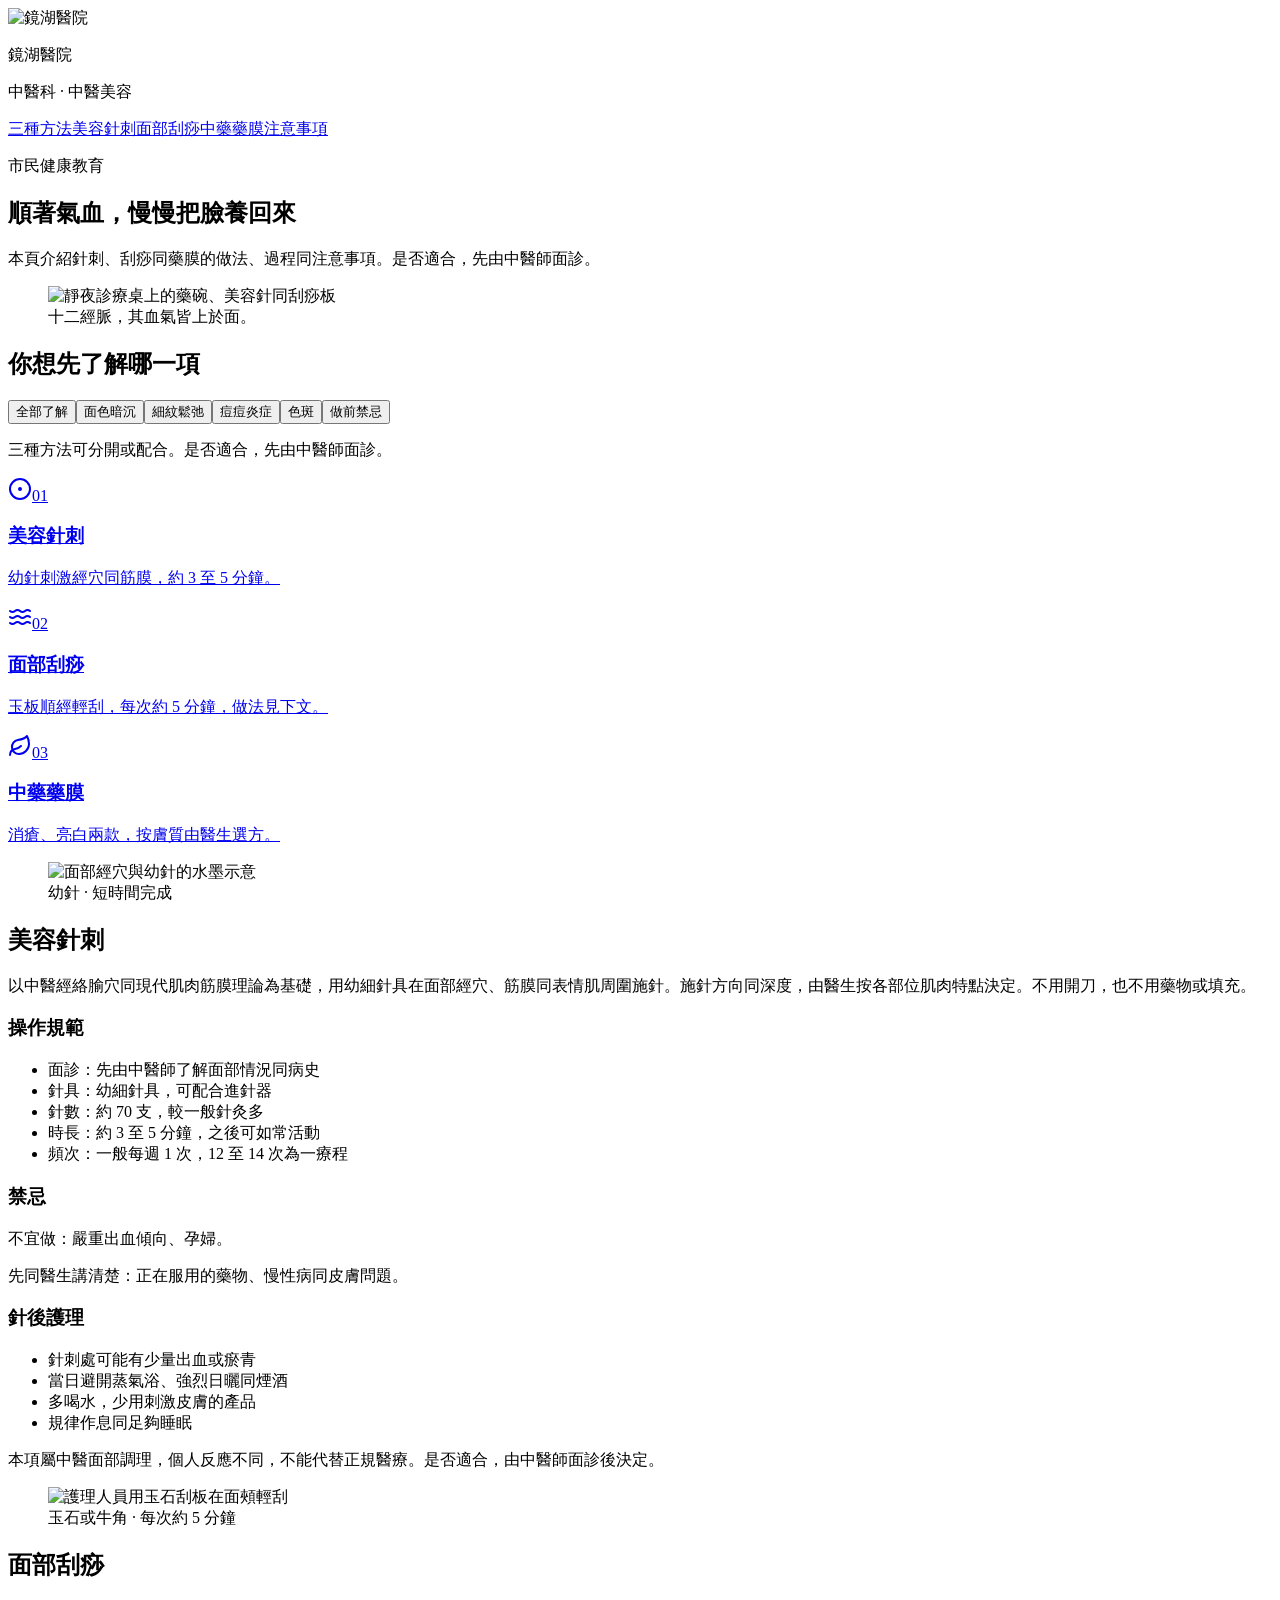
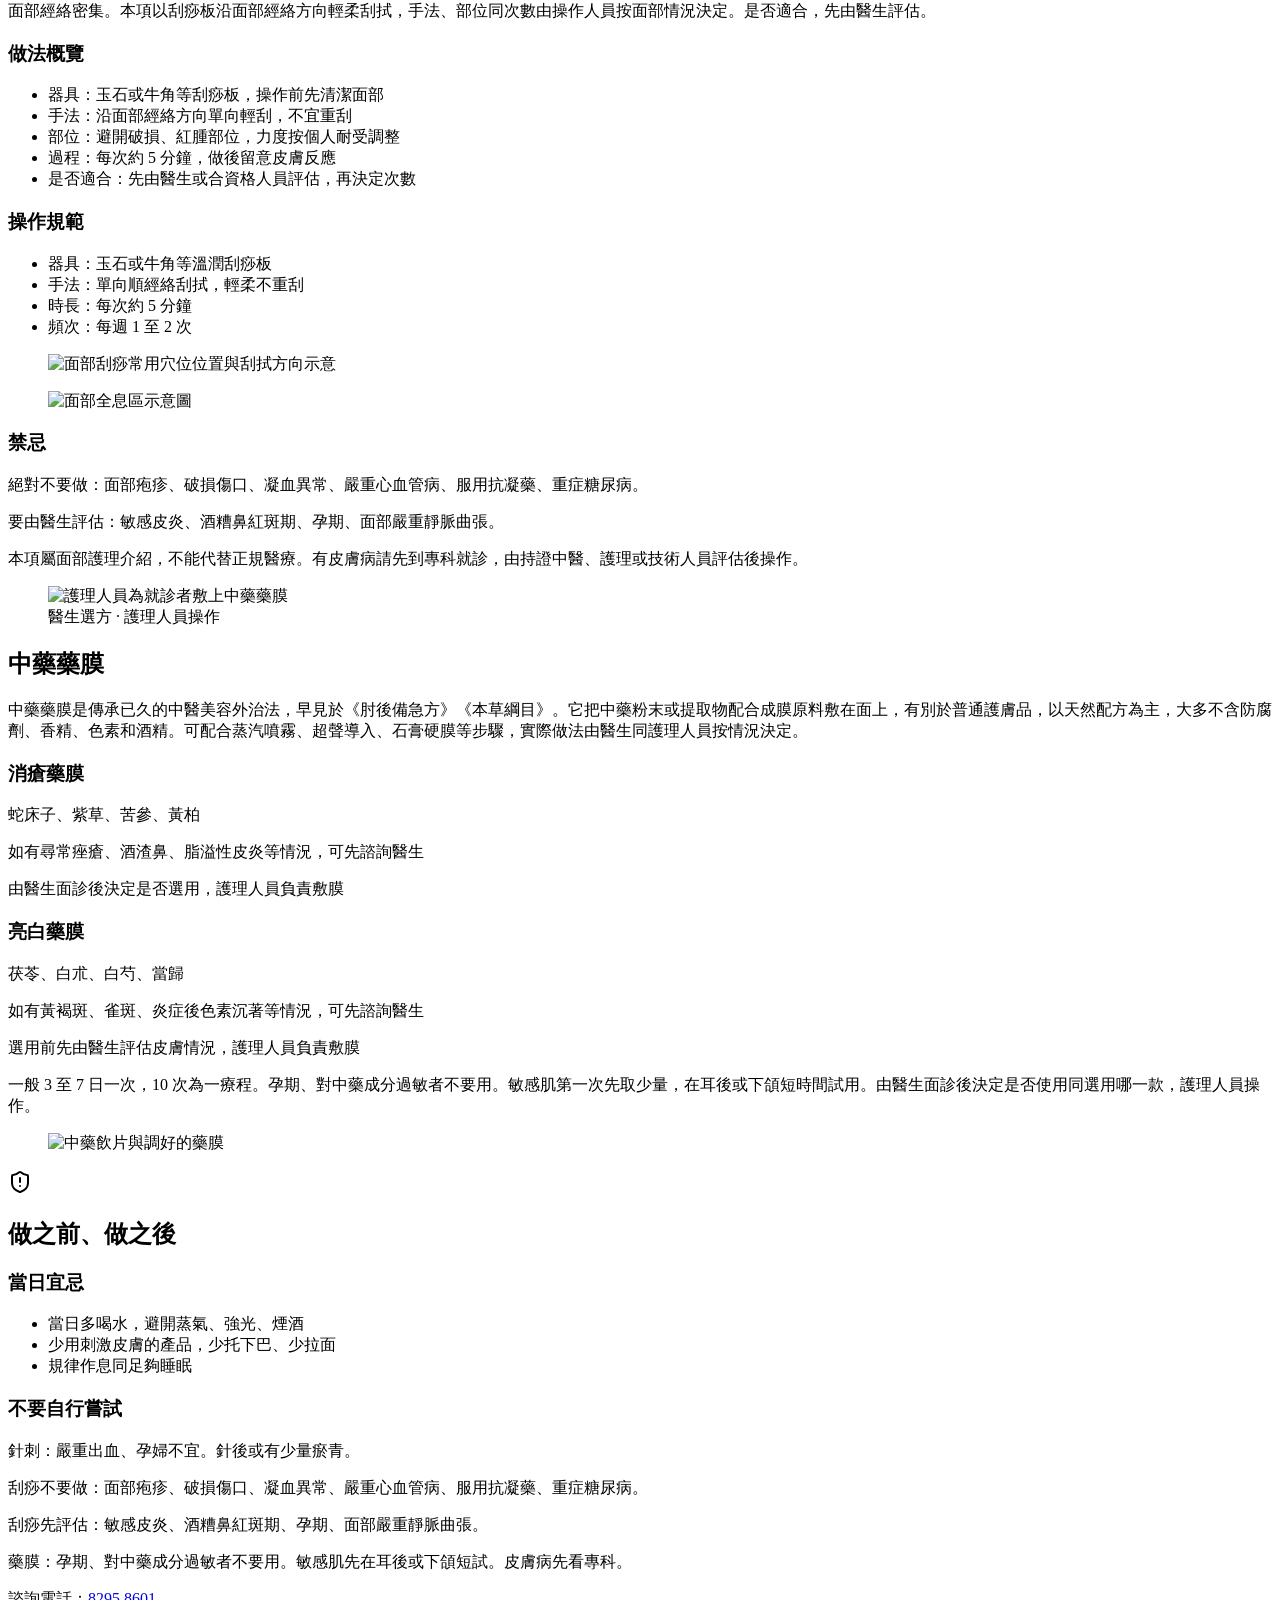
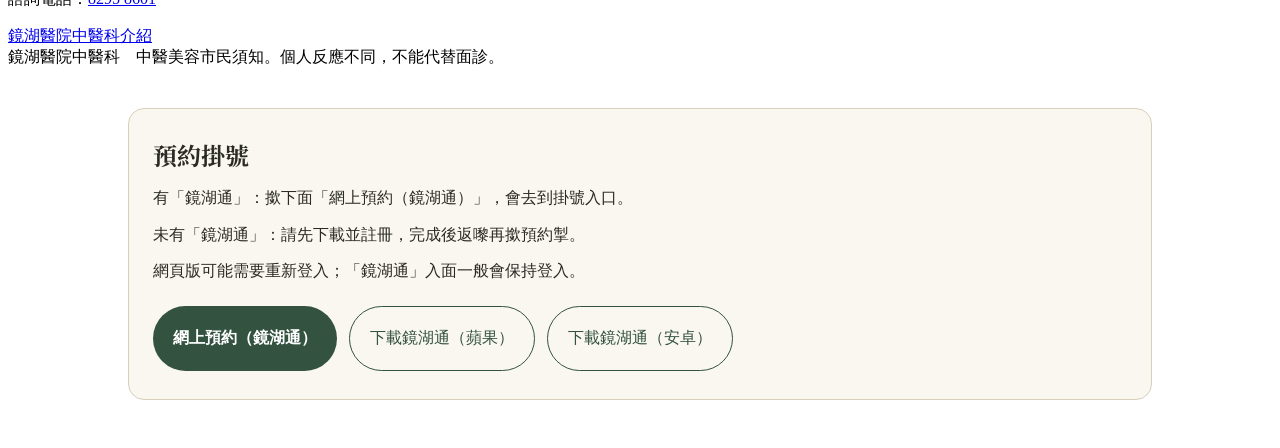
==== index.html @ 10b617e5 "美容站：正「著」字、刮痧與藥膜改中性描述" ====
<!DOCTYPE html><html lang="zh-Hant"><head><meta name="twitter:card" content="summary_large_image"><meta property="og:title" content="鏡湖中醫美容"><meta property="og:image" content="https://tcmmacau.github.io/beauty/og.jpg"><meta property="og:image:width" content="1200"><meta property="og:image:height" content="630"><meta charSet="utf-8"/><meta name="viewport" content="width=device-width, initial-scale=1"/><link rel="preload" as="image" href="/beauty/assets/kw-logo-DkwLnHbJ.png"/><link rel="preload" as="image" href="/beauty/assets/hero-DH2I0A-w.jpg"/><link rel="preload" as="image" href="/beauty/assets/needle-CSMA0wMv.jpg"/><link rel="preload" as="image" href="/beauty/assets/gua-photo-CaEXH-EU.jpg"/><link rel="preload" as="image" href="/beauty/assets/gua-points-1261ddf4.png"/><link rel="preload" as="image" href="/beauty/assets/gua-face-9376b097.png"/><link rel="preload" as="image" href="/beauty/assets/mask-photo-DO5ccgLn.jpg"/><link rel="preload" as="image" href="/beauty/assets/mask-herbs-DpN_MmUB.jpg"/><link rel="stylesheet" href="/beauty/assets/styles-ovVOGIad.css" data-precedence="default"/><link rel="stylesheet" href="https://fonts.googleapis.com/css2?family=Noto+Sans+TC:wght@400;500;700&amp;family=Noto+Serif+TC:wght@600;700&amp;display=swap" data-precedence="default"/><title>鏡湖中醫美容</title><meta name="description" content="鏡湖醫院中醫科市民須知：面部美容針刺、面部刮痧、中藥藥膜的做法、療程同注意事項。"/><meta name="theme-color" content="#1A2834"/><link rel="modulepreload" href="/beauty/assets/index-C0SkvzUB.js"/><link rel="modulepreload" href="/beauty/assets/rolldown-runtime-CbXtAM7H.js"/><link rel="modulepreload" href="/beauty/assets/routes-wlFPT6_i.js"/><link rel="icon" type="image/svg+xml" href="/beauty/favicon.svg"/><link rel="manifest" href="/beauty/__grok/manifest.webmanifest"/><link rel="apple-touch-icon" href="/beauty/__grok/icon-180.png"/><link rel="preconnect" href="https://fonts.googleapis.com"/><link rel="preconnect" href="https://fonts.gstatic.com" crossorigin="anonymous"/><meta name="apple-mobile-web-app-title" content="鏡湖中醫美容"><meta name="apple-mobile-web-app-status-bar-style" content="black"><script data-goatcounter="https://tcmmacau.goatcounter.com/count" async src="//gc.zgo.at/count.js"></script></head><body><!--$--><div class="min-h-screen"><header class="sticky top-0 z-20 border-b border-line bg-paper/95"><div class="mx-auto flex max-w-5xl items-center gap-3 px-4 py-3"><img src="/beauty/assets/kw-logo-DkwLnHbJ.png" alt="鏡湖醫院" class="h-11 w-auto"/><div><p class="font-serif text-lg tracking-widest text-indigo">鏡湖醫院</p><p class="text-xs tracking-widest text-muted">中醫科 · 中醫美容</p></div></div><nav aria-label="頁面章節" class="mx-auto flex max-w-5xl gap-2 overflow-x-auto px-4 pb-3"><a href="#methods" class="inline-flex h-11 shrink-0 items-center rounded-full border border-line bg-sheet px-4 text-sm text-ink">三種方法</a><a href="#needle" class="inline-flex h-11 shrink-0 items-center rounded-full border border-line bg-sheet px-4 text-sm text-ink">美容針刺</a><a href="#gua" class="inline-flex h-11 shrink-0 items-center rounded-full border border-line bg-sheet px-4 text-sm text-ink">面部刮痧</a><a href="#mask" class="inline-flex h-11 shrink-0 items-center rounded-full border border-line bg-sheet px-4 text-sm text-ink">中藥藥膜</a><a href="#safe" class="inline-flex h-11 shrink-0 items-center rounded-full border border-line bg-sheet px-4 text-sm text-ink">注意事項</a></nav></header><main class="mx-auto max-w-5xl px-4 pb-16"><section class="grid items-center gap-8 py-10 md:grid-cols-2"><div><p class="text-sm tracking-widest text-celadon">市民健康教育</p><h1 class="mt-2 text-4xl text-indigo md:text-5xl">順著氣血，慢慢把臉養回來</h1><p class="mt-4 text-muted">本頁介紹針刺、刮痧同藥膜的做法、過程同注意事項。是否適合，先由中醫師面診。</p></div><figure class="overflow-hidden rounded-3xl border border-line bg-sheet"><img src="/beauty/assets/hero-DH2I0A-w.jpg" alt="靜夜診療桌上的藥碗、美容針同刮痧板" class="aspect-video w-full object-cover"/><figcaption class="px-4 py-3 text-sm text-muted">十二經脈，其血氣皆上於面。</figcaption></figure></section><section id="methods" class="py-6"><h2 class="text-3xl text-indigo">你想先了解哪一項</h2><div class="mt-4 flex flex-wrap gap-2"><button type="button" class="inline-flex h-11 items-center rounded-full bg-celadon px-4 text-sm text-sheet" aria-pressed="true">全部了解</button><button type="button" class="inline-flex h-11 items-center rounded-full border border-line bg-sheet px-4 text-sm text-ink" aria-pressed="false">面色暗沉</button><button type="button" class="inline-flex h-11 items-center rounded-full border border-line bg-sheet px-4 text-sm text-ink" aria-pressed="false">細紋鬆弛</button><button type="button" class="inline-flex h-11 items-center rounded-full border border-line bg-sheet px-4 text-sm text-ink" aria-pressed="false">痘痘炎症</button><button type="button" class="inline-flex h-11 items-center rounded-full border border-line bg-sheet px-4 text-sm text-ink" aria-pressed="false">色斑</button><button type="button" class="inline-flex h-11 items-center rounded-full border border-line bg-sheet px-4 text-sm text-ink" aria-pressed="false">做前禁忌</button></div><p class="mt-4 max-w-3xl text-muted">三種方法可分開或配合。是否適合，先由中醫師面診。</p><div class="mt-6 grid gap-4 md:grid-cols-3"><a href="#needle" class="block rounded-3xl border bg-sheet p-5 border-celadon "><div class="flex items-center justify-between text-celadon"><svg xmlns="http://www.w3.org/2000/svg" width="24" height="24" viewBox="0 0 24 24" fill="none" stroke="currentColor" stroke-width="2" stroke-linecap="round" stroke-linejoin="round" class="lucide lucide-circle-dot size-5" aria-hidden="true"><circle cx="12" cy="12" r="10"></circle><circle cx="12" cy="12" r="1"></circle></svg><span class="text-xs tracking-widest text-gold">01</span></div><h3 class="mt-3 text-2xl">美容針刺</h3><p class="mt-2 text-sm text-muted">幼針刺激經穴同筋膜，約 3 至 5 分鐘。</p></a><a href="#gua" class="block rounded-3xl border bg-sheet p-5 border-celadon "><div class="flex items-center justify-between text-celadon"><svg xmlns="http://www.w3.org/2000/svg" width="24" height="24" viewBox="0 0 24 24" fill="none" stroke="currentColor" stroke-width="2" stroke-linecap="round" stroke-linejoin="round" class="lucide lucide-waves size-5" aria-hidden="true"><path d="M2 6c.6.5 1.2 1 2.5 1C7 7 7 5 9.5 5c2.6 0 2.4 2 5 2 2.5 0 2.5-2 5-2 1.3 0 1.9.5 2.5 1"></path><path d="M2 12c.6.5 1.2 1 2.5 1 2.5 0 2.5-2 5-2 2.6 0 2.4 2 5 2 2.5 0 2.5-2 5-2 1.3 0 1.9.5 2.5 1"></path><path d="M2 18c.6.5 1.2 1 2.5 1 2.5 0 2.5-2 5-2 2.6 0 2.4 2 5 2 2.5 0 2.5-2 5-2 1.3 0 1.9.5 2.5 1"></path></svg><span class="text-xs tracking-widest text-gold">02</span></div><h3 class="mt-3 text-2xl">面部刮痧</h3><p class="mt-2 text-sm text-muted">玉板順經輕刮，每次約 5 分鐘，做法見下文。</p></a><a href="#mask" class="block rounded-3xl border bg-sheet p-5 border-celadon "><div class="flex items-center justify-between text-celadon"><svg xmlns="http://www.w3.org/2000/svg" width="24" height="24" viewBox="0 0 24 24" fill="none" stroke="currentColor" stroke-width="2" stroke-linecap="round" stroke-linejoin="round" class="lucide lucide-leaf size-5" aria-hidden="true"><path d="M11 20A7 7 0 0 1 9.8 6.1C15.5 5 17 4.48 19 2c1 2 2 4.18 2 8 0 5.5-4.78 10-10 10Z"></path><path d="M2 21c0-3 1.85-5.36 5.08-6C9.5 14.52 12 13 13 12"></path></svg><span class="text-xs tracking-widest text-gold">03</span></div><h3 class="mt-3 text-2xl">中藥藥膜</h3><p class="mt-2 text-sm text-muted">消瘡、亮白兩款，按膚質由醫生選方。</p></a></div></section><section id="needle" class="grid gap-6 border-t border-line py-10 md:grid-cols-3"><figure class="overflow-hidden rounded-3xl border border-line bg-sheet md:col-span-1"><img src="/beauty/assets/needle-CSMA0wMv.jpg" alt="面部經穴與幼針的水墨示意" class="aspect-plate w-full object-cover"/><figcaption class="px-4 py-3 text-sm text-muted">幼針 · 短時間完成</figcaption></figure><div class="md:col-span-2"><div class="flex flex-wrap items-center gap-3"><h2 class="text-3xl text-indigo">美容針刺</h2></div><p class="mt-2 text-muted">以中醫經絡腧穴同現代肌肉筋膜理論為基礎，用幼細針具在面部經穴、筋膜同表情肌周圍施針。施針方向同深度，由醫生按各部位肌肉特點決定。不用開刀，也不用藥物或填充。</p><div class="mt-4"><h3 class="mt-6 text-xl">操作規範</h3><ul class="mt-2 list-disc space-y-1 pl-5"><li>面診：先由中醫師了解面部情況同病史</li><li>針具：幼細針具，可配合進針器</li><li>針數：約 70 支，較一般針灸多</li><li>時長：約 3 至 5 分鐘，之後可如常活動</li><li>頻次：一般每週 1 次，12 至 14 次為一療程</li></ul><h3 class="mt-6 text-xl">禁忌</h3><div class="mt-2 rounded-2xl bg-indigo px-4 py-3 text-sm text-paper"><p class="mt-2 first:mt-0">不宜做：嚴重出血傾向、孕婦。</p><p class="mt-2 first:mt-0">先同醫生講清楚：正在服用的藥物、慢性病同皮膚問題。</p></div><h3 class="mt-6 text-xl">針後護理</h3><ul class="mt-2 list-disc space-y-1 pl-5"><li>針刺處可能有少量出血或瘀青</li><li>當日避開蒸氣浴、強烈日曬同煙酒</li><li>多喝水，少用刺激皮膚的產品</li><li>規律作息同足夠睡眠</li></ul><p class="mt-4">本項屬中醫面部調理，個人反應不同，不能代替正規醫療。是否適合，由中醫師面診後決定。</p></div></div></section><section id="gua" class="grid gap-6 border-t border-line py-10 md:grid-cols-3"><figure class="overflow-hidden rounded-3xl border border-line bg-sheet md:col-span-1"><img src="/beauty/assets/gua-photo-CaEXH-EU.jpg" alt="護理人員用玉石刮板在面頰輕刮" class="aspect-plate w-full object-cover"/><figcaption class="px-4 py-3 text-sm text-muted">玉石或牛角 · 每次約 5 分鐘</figcaption></figure><div class="md:col-span-2"><div class="flex flex-wrap items-center gap-3"><h2 class="text-3xl text-indigo">面部刮痧</h2></div><p class="mt-2 text-muted">面部經絡密集。本項以刮痧板沿面部經絡方向輕柔刮拭，手法、部位同次數由操作人員按面部情況決定。是否適合，先由醫生評估。</p><div class="mt-4"><h3 class="mt-6 text-xl">做法概覽</h3><ul class="mt-2 list-disc space-y-1 pl-5"><li>器具：玉石或牛角等刮痧板，操作前先清潔面部</li><li>手法：沿面部經絡方向單向輕刮，不宜重刮</li><li>部位：避開破損、紅腫部位，力度按個人耐受調整</li><li>過程：每次約 5 分鐘，做後留意皮膚反應</li><li>是否適合：先由醫生或合資格人員評估，再決定次數</li></ul><h3 class="mt-6 text-xl">操作規範</h3><ul class="mt-2 list-disc space-y-1 pl-5"><li>器具：玉石或牛角等溫潤刮痧板</li><li>手法：單向順經絡刮拭，輕柔不重刮</li><li>時長：每次約 5 分鐘</li><li>頻次：每週 1 至 2 次</li></ul><div class="mt-6 grid gap-4 md:grid-cols-2"><figure class="overflow-hidden rounded-3xl border border-line bg-sheet"><img src="/beauty/assets/gua-points-1261ddf4.png" alt="面部刮痧常用穴位位置與刮拭方向示意" class="aspect-plate w-full object-contain"/></figure><figure class="overflow-hidden rounded-3xl border border-line bg-sheet"><img src="/beauty/assets/gua-face-9376b097.png" alt="面部全息區示意圖" class="aspect-plate w-full object-contain"/></figure></div><h3 class="mt-6 text-xl">禁忌</h3><div class="mt-2 rounded-2xl bg-indigo px-4 py-3 text-sm text-paper"><p class="mt-2 first:mt-0">絕對不要做：面部疱疹、破損傷口、凝血異常、嚴重心血管病、服用抗凝藥、重症糖尿病。</p><p class="mt-2 first:mt-0">要由醫生評估：敏感皮炎、酒糟鼻紅斑期、孕期、面部嚴重靜脈曲張。</p></div><p class="mt-4">本項屬面部護理介紹，不能代替正規醫療。有皮膚病請先到專科就診，由持證中醫、護理或技術人員評估後操作。</p></div></div></section><section id="mask" class="grid gap-6 border-t border-line py-10 md:grid-cols-3"><figure class="overflow-hidden rounded-3xl border border-line bg-sheet md:col-span-1"><img src="/beauty/assets/mask-photo-DO5ccgLn.jpg" alt="護理人員為就診者敷上中藥藥膜" class="aspect-plate w-full object-cover"/><figcaption class="px-4 py-3 text-sm text-muted">醫生選方 · 護理人員操作</figcaption></figure><div class="md:col-span-2"><div class="flex flex-wrap items-center gap-3"><h2 class="text-3xl text-indigo">中藥藥膜</h2></div><p class="mt-2 text-muted">中藥藥膜是傳承已久的中醫美容外治法，早見於《肘後備急方》《本草綱目》。它把中藥粉末或提取物配合成膜原料敷在面上，有別於普通護膚品，以天然配方為主，大多不含防腐劑、香精、色素和酒精。可配合蒸汽噴霧、超聲導入、石膏硬膜等步驟，實際做法由醫生同護理人員按情況決定。</p><div class="mt-4"><div class="mt-4 grid gap-3 md:grid-cols-2"><article class="rounded-2xl border border-line bg-paper p-4"><h3 class="text-xl">消瘡藥膜</h3><p class="mt-2 text-sm text-celadon">蛇床子、紫草、苦參、黃柏</p><p class="mt-2">如有尋常痤瘡、酒渣鼻、脂溢性皮炎等情況，可先諮詢醫生</p><p class="mt-1 text-sm text-muted">由醫生面診後決定是否選用，護理人員負責敷膜</p></article><article class="rounded-2xl border border-line bg-paper p-4"><h3 class="text-xl">亮白藥膜</h3><p class="mt-2 text-sm text-celadon">茯苓、白朮、白芍、當歸</p><p class="mt-2">如有黃褐斑、雀斑、炎症後色素沉著等情況，可先諮詢醫生</p><p class="mt-1 text-sm text-muted">選用前先由醫生評估皮膚情況，護理人員負責敷膜</p></article></div><p class="mt-4">一般 3 至 7 日一次，10 次為一療程。孕期、對中藥成分過敏者不要用。敏感肌第一次先取少量，在耳後或下頜短時間試用。由醫生面診後決定是否使用同選用哪一款，護理人員操作。</p><figure class="mt-4 overflow-hidden rounded-3xl border border-line bg-sheet"><img src="/beauty/assets/mask-herbs-DpN_MmUB.jpg" alt="中藥飲片與調好的藥膜" class="aspect-video w-full object-cover"/></figure></div></div></section><section id="safe" class="py-8"><div class="flex items-center gap-2 text-celadon"><svg xmlns="http://www.w3.org/2000/svg" width="24" height="24" viewBox="0 0 24 24" fill="none" stroke="currentColor" stroke-width="2" stroke-linecap="round" stroke-linejoin="round" class="lucide lucide-shield-alert size-5" aria-hidden="true"><path d="M20 13c0 5-3.5 7.5-7.66 8.95a1 1 0 0 1-.67-.01C7.5 20.5 4 18 4 13V6a1 1 0 0 1 1-1c2 0 4.5-1.2 6.24-2.72a1.17 1.17 0 0 1 1.52 0C14.51 3.81 17 5 19 5a1 1 0 0 1 1 1z"></path><path d="M12 8v4"></path><path d="M12 16h.01"></path></svg><h2 class="text-3xl text-indigo">做之前、做之後</h2></div><div class="mt-4 grid gap-4 md:grid-cols-2"><article class="rounded-3xl border border-line bg-sheet p-5"><h3 class="text-xl">當日宜忌</h3><ul class="mt-2 list-disc space-y-1 pl-5"><li>當日多喝水，避開蒸氣、強光、煙酒</li><li>少用刺激皮膚的產品，少托下巴、少拉面</li><li>規律作息同足夠睡眠</li></ul></article><article class="rounded-3xl border border-line bg-indigo p-5 text-paper"><h3 class="text-xl text-sheet">不要自行嘗試</h3><p class="mt-3">針刺：嚴重出血、孕婦不宜。針後或有少量瘀青。</p><p class="mt-3">刮痧不要做：面部疱疹、破損傷口、凝血異常、嚴重心血管病、服用抗凝藥、重症糖尿病。</p><p class="mt-3">刮痧先評估：敏感皮炎、酒糟鼻紅斑期、孕期、面部嚴重靜脈曲張。</p><p class="mt-3 text-gold">藥膜：孕期、對中藥成分過敏者不要用。敏感肌先在耳後或下頜短試。皮膚病先看專科。</p></article></div></section><section class="flex flex-col items-center gap-6 border-t border-line py-10"><p class="text-sm text-muted">諮詢電話：<a href="tel:+85382958601" class="font-medium text-celadon">8295 8601</a></p><a class="inline-flex h-11 items-center rounded-full bg-celadon px-5 text-sm text-sheet" href="https://www.kwh.org.mo/kwh/article/1713" target="_blank" rel="noreferrer">鏡湖醫院中醫科介紹</a></section><footer class="mt-8 text-sm text-muted">鏡湖醫院中醫科　中醫美容市民須知。個人反應不同，不能代替面診。</footer></main></div><!--/$--><!-- 預約掛號：連結設定見 booking-config.js，待醫院資訊科提供鏡湖通深連結後只改嗰一處 -->
<section id="booking" aria-label="預約掛號" style="max-width:64rem;margin:0 auto;padding:2.5rem 1rem;">
<div style="border:1px solid #d8cfbc;border-radius:16px;background:#faf7f0;padding:1.75rem 1.5rem;color:#2b2b26;">
<h2 style="font-family:'Noto Serif TC',serif;font-size:1.5rem;margin:0 0 .75rem;">預約掛號</h2>
<p style="line-height:1.8;margin:.5rem 0;">有「鏡湖通」：撳下面「網上預約（鏡湖通）」，會去到掛號入口。</p>
<p style="line-height:1.8;margin:.5rem 0;">未有「鏡湖通」：請先下載並註冊，完成後返嚟再撳預約掣。</p>
<p style="line-height:1.8;margin:.5rem 0;">網頁版可能需要重新登入；「鏡湖通」入面一般會保持登入。</p>
<div style="display:flex;flex-wrap:wrap;gap:.75rem;margin-top:1.25rem;">
<a data-booking-link href="https://app.kwh.org.mo/" target="_blank" rel="noreferrer" style="display:inline-flex;min-height:44px;align-items:center;border-radius:999px;background:#33523f;color:#fff;padding:.6rem 1.25rem;text-decoration:none;font-weight:600;">網上預約（鏡湖通）</a>
<a href="https://apps.apple.com/mo/app/id1469651893" target="_blank" rel="noreferrer" style="display:inline-flex;min-height:44px;align-items:center;border-radius:999px;border:1px solid #33523f;color:#33523f;padding:.6rem 1.25rem;text-decoration:none;">下載鏡湖通（蘋果）</a>
<a href="https://play.google.com/store/apps/details?id=mo.org.kwh.kwapp" target="_blank" rel="noreferrer" style="display:inline-flex;min-height:44px;align-items:center;border-radius:999px;border:1px solid #33523f;color:#33523f;padding:.6rem 1.25rem;text-decoration:none;">下載鏡湖通（安卓）</a>
</div>
</div>
</section>
<script data-tsr-stream-part="">(self.$R=self.$R||{})["tsr"]=[];self.$_TSR={h(){this.hydrated=!0,this.c()},e(){this.streamEnded=!0,this.c()},c(){this.hydrated&&this.streamEnded&&(delete self.$_TSR,delete self.$R.tsr)},p(e){this.initialized?e():this.buffer.push(e)},buffer:[]};$_TSR.router=($R=>$R[0]={manifest:$R[1]={routes:$R[2]={__root__:$R[3]={preloads:$R[4]=["/beauty/assets/index-C0SkvzUB.js","/beauty/assets/rolldown-runtime-CbXtAM7H.js"],scripts:$R[5]=[$R[6]={attrs:$R[7]={type:"module",async:!0,src:"/beauty/assets/index-C0SkvzUB.js"}}]},"/":$R[8]={preloads:$R[9]=["/beauty/assets/routes-wlFPT6_i.js"]}}},matches:$R[10]=[$R[11]={i:"__root__ ",u:1792129068060,s:"success",ssr:!0},$R[12]={i:"  ",u:1792129068060,s:"success",ssr:!0}]})($R["tsr"]);$_TSR.e();{let s=document.currentScript,p;while((p=s.previousElementSibling)&&p.hasAttribute('data-tsr-stream-part'))p.remove();s.remove()}</script><script type="module" async="" src="/beauty/assets/index-C0SkvzUB.js"></script><script>document.currentScript.remove();/*$tsr-stream-boundary*/</script><script src="/beauty/booking-config.js"></script></body></html>
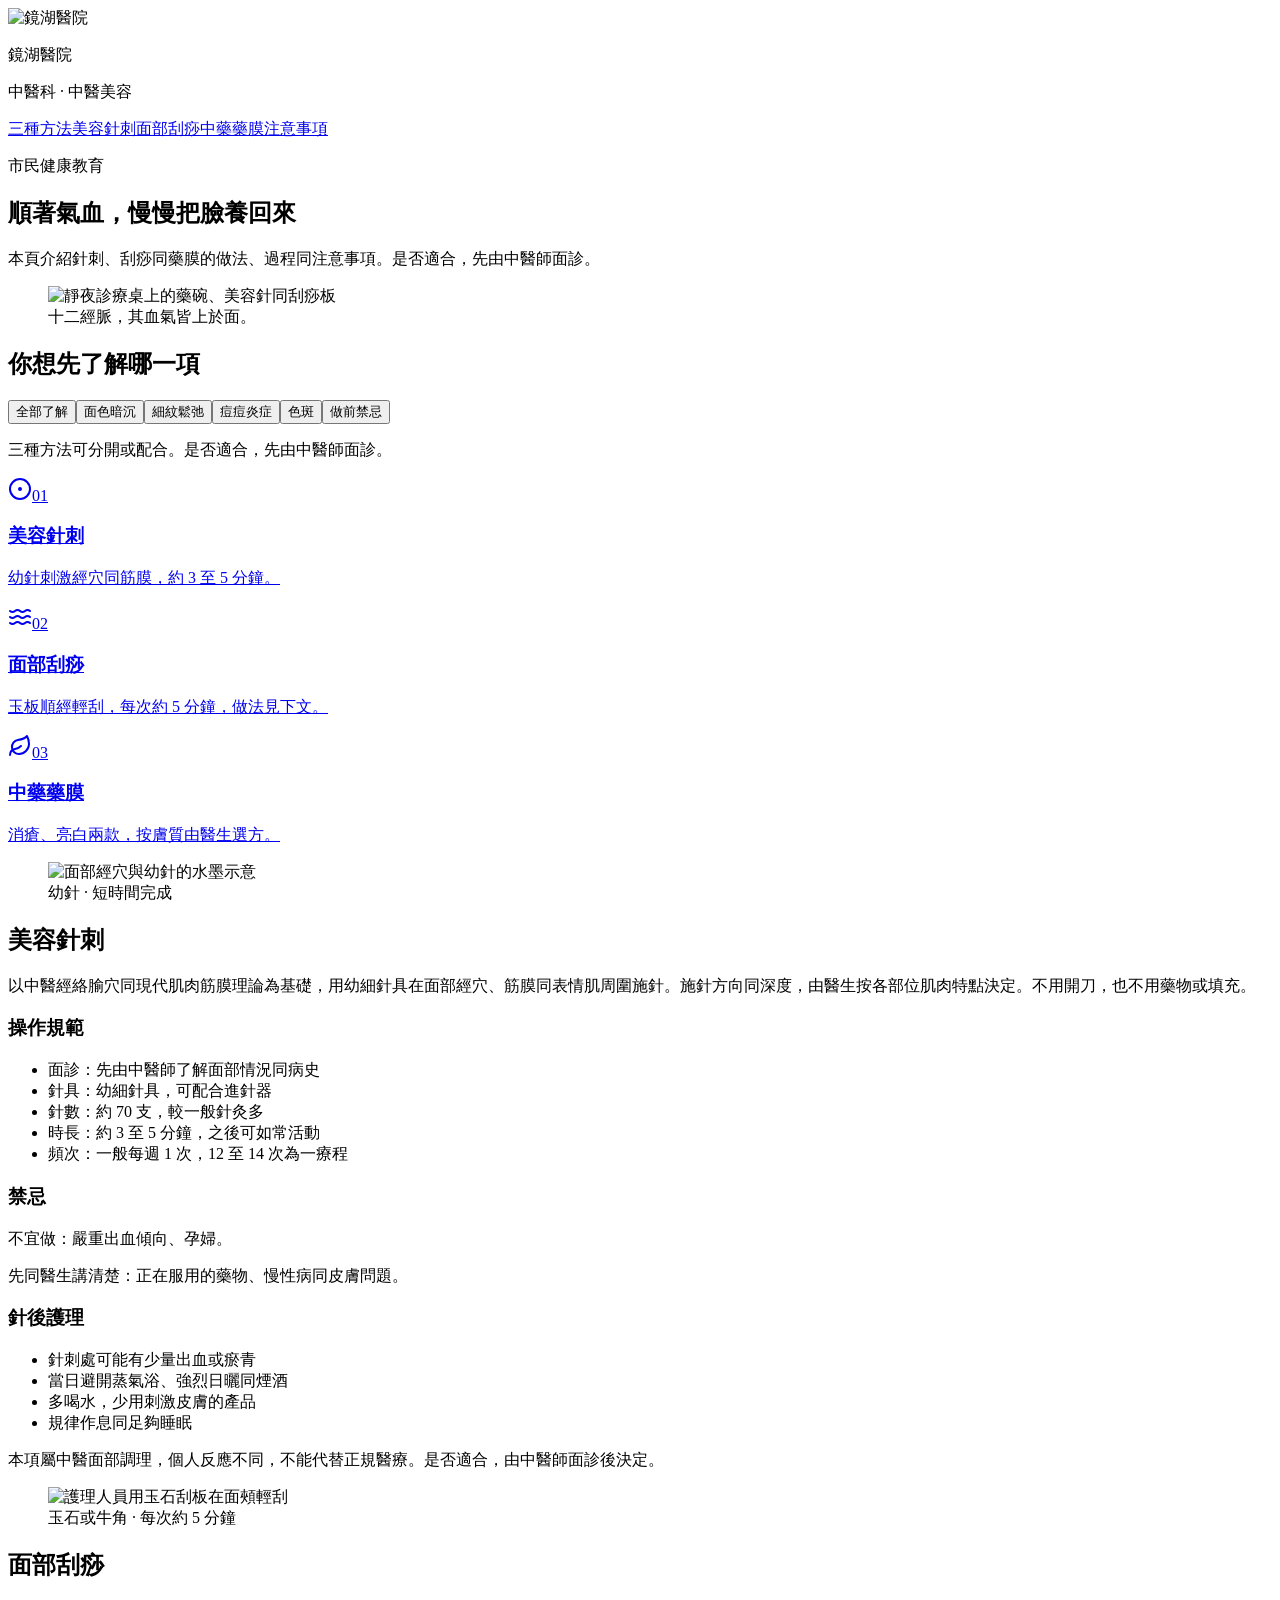
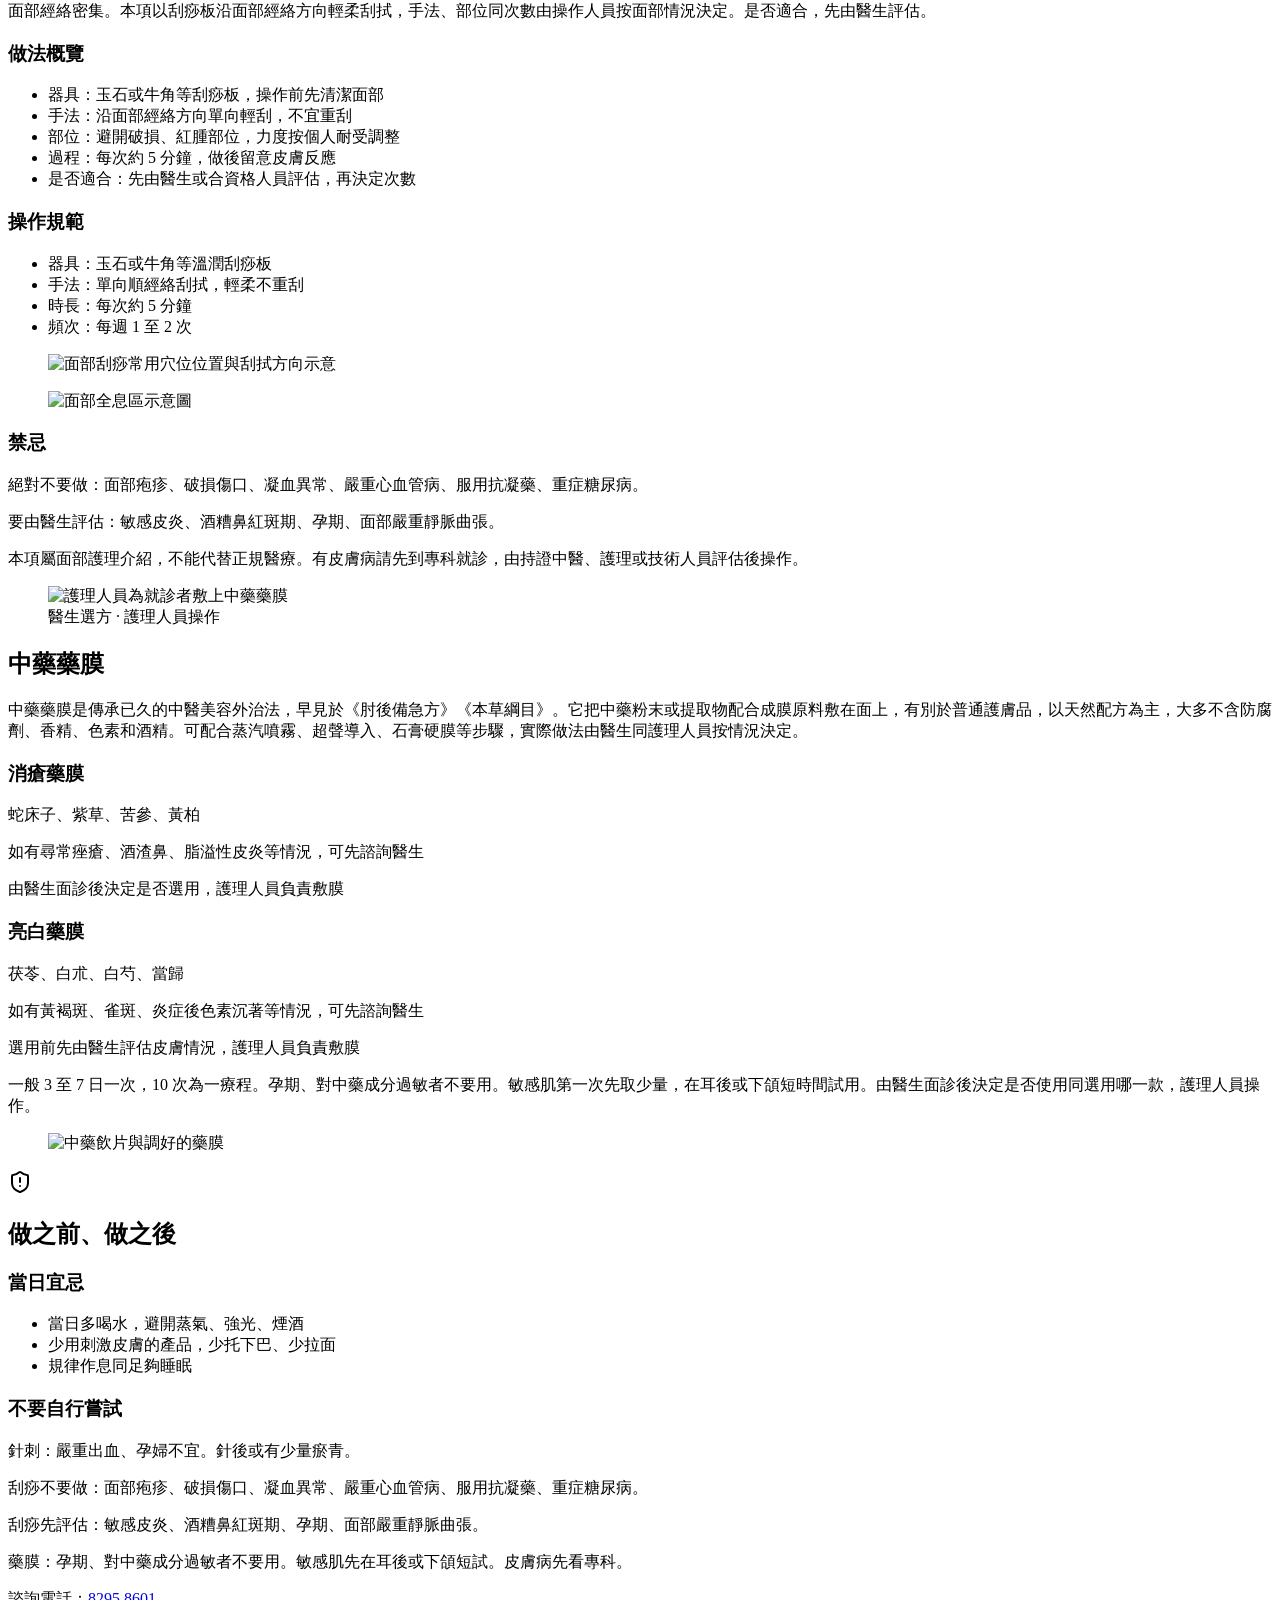
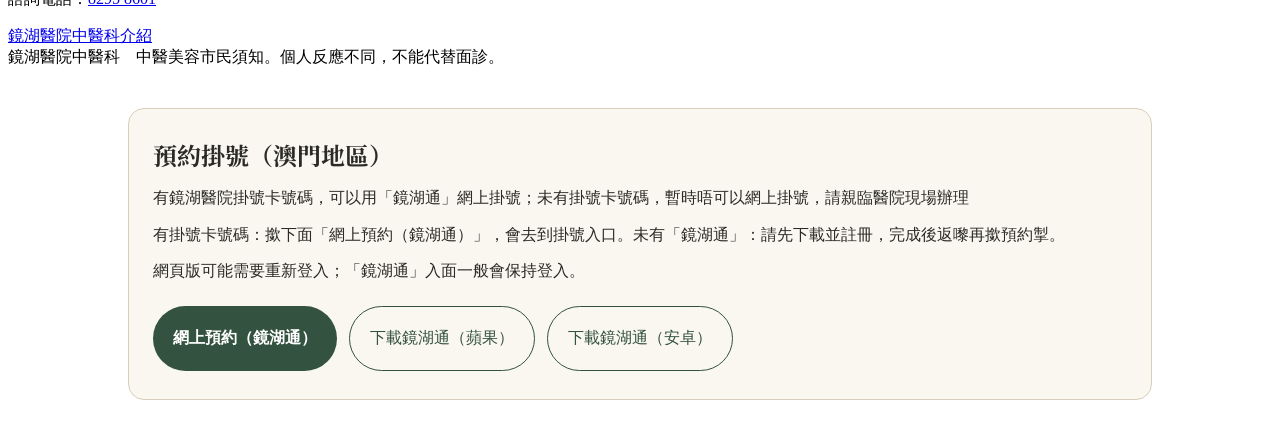
==== commit 3ae7f15c: "預約掛號（澳門地區）：說明掛號卡號碼與親臨辦理" ====
--- a/index.html
+++ b/index.html
@@ -1,9 +1,9 @@
 <!DOCTYPE html><html lang="zh-Hant"><head><meta name="twitter:card" content="summary_large_image"><meta property="og:title" content="鏡湖中醫美容"><meta property="og:image" content="https://tcmmacau.github.io/beauty/og.jpg"><meta property="og:image:width" content="1200"><meta property="og:image:height" content="630"><meta charSet="utf-8"/><meta name="viewport" content="width=device-width, initial-scale=1"/><link rel="preload" as="image" href="/beauty/assets/kw-logo-DkwLnHbJ.png"/><link rel="preload" as="image" href="/beauty/assets/hero-DH2I0A-w.jpg"/><link rel="preload" as="image" href="/beauty/assets/needle-CSMA0wMv.jpg"/><link rel="preload" as="image" href="/beauty/assets/gua-photo-CaEXH-EU.jpg"/><link rel="preload" as="image" href="/beauty/assets/gua-points-1261ddf4.png"/><link rel="preload" as="image" href="/beauty/assets/gua-face-9376b097.png"/><link rel="preload" as="image" href="/beauty/assets/mask-photo-DO5ccgLn.jpg"/><link rel="preload" as="image" href="/beauty/assets/mask-herbs-DpN_MmUB.jpg"/><link rel="stylesheet" href="/beauty/assets/styles-ovVOGIad.css" data-precedence="default"/><link rel="stylesheet" href="https://fonts.googleapis.com/css2?family=Noto+Sans+TC:wght@400;500;700&amp;family=Noto+Serif+TC:wght@600;700&amp;display=swap" data-precedence="default"/><title>鏡湖中醫美容</title><meta name="description" content="鏡湖醫院中醫科市民須知：面部美容針刺、面部刮痧、中藥藥膜的做法、療程同注意事項。"/><meta name="theme-color" content="#1A2834"/><link rel="modulepreload" href="/beauty/assets/index-C0SkvzUB.js"/><link rel="modulepreload" href="/beauty/assets/rolldown-runtime-CbXtAM7H.js"/><link rel="modulepreload" href="/beauty/assets/routes-wlFPT6_i.js"/><link rel="icon" type="image/svg+xml" href="/beauty/favicon.svg"/><link rel="manifest" href="/beauty/__grok/manifest.webmanifest"/><link rel="apple-touch-icon" href="/beauty/__grok/icon-180.png"/><link rel="preconnect" href="https://fonts.googleapis.com"/><link rel="preconnect" href="https://fonts.gstatic.com" crossorigin="anonymous"/><meta name="apple-mobile-web-app-title" content="鏡湖中醫美容"><meta name="apple-mobile-web-app-status-bar-style" content="black"><script data-goatcounter="https://tcmmacau.goatcounter.com/count" async src="//gc.zgo.at/count.js"></script></head><body><!--$--><div class="min-h-screen"><header class="sticky top-0 z-20 border-b border-line bg-paper/95"><div class="mx-auto flex max-w-5xl items-center gap-3 px-4 py-3"><img src="/beauty/assets/kw-logo-DkwLnHbJ.png" alt="鏡湖醫院" class="h-11 w-auto"/><div><p class="font-serif text-lg tracking-widest text-indigo">鏡湖醫院</p><p class="text-xs tracking-widest text-muted">中醫科 · 中醫美容</p></div></div><nav aria-label="頁面章節" class="mx-auto flex max-w-5xl gap-2 overflow-x-auto px-4 pb-3"><a href="#methods" class="inline-flex h-11 shrink-0 items-center rounded-full border border-line bg-sheet px-4 text-sm text-ink">三種方法</a><a href="#needle" class="inline-flex h-11 shrink-0 items-center rounded-full border border-line bg-sheet px-4 text-sm text-ink">美容針刺</a><a href="#gua" class="inline-flex h-11 shrink-0 items-center rounded-full border border-line bg-sheet px-4 text-sm text-ink">面部刮痧</a><a href="#mask" class="inline-flex h-11 shrink-0 items-center rounded-full border border-line bg-sheet px-4 text-sm text-ink">中藥藥膜</a><a href="#safe" class="inline-flex h-11 shrink-0 items-center rounded-full border border-line bg-sheet px-4 text-sm text-ink">注意事項</a></nav></header><main class="mx-auto max-w-5xl px-4 pb-16"><section class="grid items-center gap-8 py-10 md:grid-cols-2"><div><p class="text-sm tracking-widest text-celadon">市民健康教育</p><h1 class="mt-2 text-4xl text-indigo md:text-5xl">順著氣血，慢慢把臉養回來</h1><p class="mt-4 text-muted">本頁介紹針刺、刮痧同藥膜的做法、過程同注意事項。是否適合，先由中醫師面診。</p></div><figure class="overflow-hidden rounded-3xl border border-line bg-sheet"><img src="/beauty/assets/hero-DH2I0A-w.jpg" alt="靜夜診療桌上的藥碗、美容針同刮痧板" class="aspect-video w-full object-cover"/><figcaption class="px-4 py-3 text-sm text-muted">十二經脈，其血氣皆上於面。</figcaption></figure></section><section id="methods" class="py-6"><h2 class="text-3xl text-indigo">你想先了解哪一項</h2><div class="mt-4 flex flex-wrap gap-2"><button type="button" class="inline-flex h-11 items-center rounded-full bg-celadon px-4 text-sm text-sheet" aria-pressed="true">全部了解</button><button type="button" class="inline-flex h-11 items-center rounded-full border border-line bg-sheet px-4 text-sm text-ink" aria-pressed="false">面色暗沉</button><button type="button" class="inline-flex h-11 items-center rounded-full border border-line bg-sheet px-4 text-sm text-ink" aria-pressed="false">細紋鬆弛</button><button type="button" class="inline-flex h-11 items-center rounded-full border border-line bg-sheet px-4 text-sm text-ink" aria-pressed="false">痘痘炎症</button><button type="button" class="inline-flex h-11 items-center rounded-full border border-line bg-sheet px-4 text-sm text-ink" aria-pressed="false">色斑</button><button type="button" class="inline-flex h-11 items-center rounded-full border border-line bg-sheet px-4 text-sm text-ink" aria-pressed="false">做前禁忌</button></div><p class="mt-4 max-w-3xl text-muted">三種方法可分開或配合。是否適合，先由中醫師面診。</p><div class="mt-6 grid gap-4 md:grid-cols-3"><a href="#needle" class="block rounded-3xl border bg-sheet p-5 border-celadon "><div class="flex items-center justify-between text-celadon"><svg xmlns="http://www.w3.org/2000/svg" width="24" height="24" viewBox="0 0 24 24" fill="none" stroke="currentColor" stroke-width="2" stroke-linecap="round" stroke-linejoin="round" class="lucide lucide-circle-dot size-5" aria-hidden="true"><circle cx="12" cy="12" r="10"></circle><circle cx="12" cy="12" r="1"></circle></svg><span class="text-xs tracking-widest text-gold">01</span></div><h3 class="mt-3 text-2xl">美容針刺</h3><p class="mt-2 text-sm text-muted">幼針刺激經穴同筋膜，約 3 至 5 分鐘。</p></a><a href="#gua" class="block rounded-3xl border bg-sheet p-5 border-celadon "><div class="flex items-center justify-between text-celadon"><svg xmlns="http://www.w3.org/2000/svg" width="24" height="24" viewBox="0 0 24 24" fill="none" stroke="currentColor" stroke-width="2" stroke-linecap="round" stroke-linejoin="round" class="lucide lucide-waves size-5" aria-hidden="true"><path d="M2 6c.6.5 1.2 1 2.5 1C7 7 7 5 9.5 5c2.6 0 2.4 2 5 2 2.5 0 2.5-2 5-2 1.3 0 1.9.5 2.5 1"></path><path d="M2 12c.6.5 1.2 1 2.5 1 2.5 0 2.5-2 5-2 2.6 0 2.4 2 5 2 2.5 0 2.5-2 5-2 1.3 0 1.9.5 2.5 1"></path><path d="M2 18c.6.5 1.2 1 2.5 1 2.5 0 2.5-2 5-2 2.6 0 2.4 2 5 2 2.5 0 2.5-2 5-2 1.3 0 1.9.5 2.5 1"></path></svg><span class="text-xs tracking-widest text-gold">02</span></div><h3 class="mt-3 text-2xl">面部刮痧</h3><p class="mt-2 text-sm text-muted">玉板順經輕刮，每次約 5 分鐘，做法見下文。</p></a><a href="#mask" class="block rounded-3xl border bg-sheet p-5 border-celadon "><div class="flex items-center justify-between text-celadon"><svg xmlns="http://www.w3.org/2000/svg" width="24" height="24" viewBox="0 0 24 24" fill="none" stroke="currentColor" stroke-width="2" stroke-linecap="round" stroke-linejoin="round" class="lucide lucide-leaf size-5" aria-hidden="true"><path d="M11 20A7 7 0 0 1 9.8 6.1C15.5 5 17 4.48 19 2c1 2 2 4.18 2 8 0 5.5-4.78 10-10 10Z"></path><path d="M2 21c0-3 1.85-5.36 5.08-6C9.5 14.52 12 13 13 12"></path></svg><span class="text-xs tracking-widest text-gold">03</span></div><h3 class="mt-3 text-2xl">中藥藥膜</h3><p class="mt-2 text-sm text-muted">消瘡、亮白兩款，按膚質由醫生選方。</p></a></div></section><section id="needle" class="grid gap-6 border-t border-line py-10 md:grid-cols-3"><figure class="overflow-hidden rounded-3xl border border-line bg-sheet md:col-span-1"><img src="/beauty/assets/needle-CSMA0wMv.jpg" alt="面部經穴與幼針的水墨示意" class="aspect-plate w-full object-cover"/><figcaption class="px-4 py-3 text-sm text-muted">幼針 · 短時間完成</figcaption></figure><div class="md:col-span-2"><div class="flex flex-wrap items-center gap-3"><h2 class="text-3xl text-indigo">美容針刺</h2></div><p class="mt-2 text-muted">以中醫經絡腧穴同現代肌肉筋膜理論為基礎，用幼細針具在面部經穴、筋膜同表情肌周圍施針。施針方向同深度，由醫生按各部位肌肉特點決定。不用開刀，也不用藥物或填充。</p><div class="mt-4"><h3 class="mt-6 text-xl">操作規範</h3><ul class="mt-2 list-disc space-y-1 pl-5"><li>面診：先由中醫師了解面部情況同病史</li><li>針具：幼細針具，可配合進針器</li><li>針數：約 70 支，較一般針灸多</li><li>時長：約 3 至 5 分鐘，之後可如常活動</li><li>頻次：一般每週 1 次，12 至 14 次為一療程</li></ul><h3 class="mt-6 text-xl">禁忌</h3><div class="mt-2 rounded-2xl bg-indigo px-4 py-3 text-sm text-paper"><p class="mt-2 first:mt-0">不宜做：嚴重出血傾向、孕婦。</p><p class="mt-2 first:mt-0">先同醫生講清楚：正在服用的藥物、慢性病同皮膚問題。</p></div><h3 class="mt-6 text-xl">針後護理</h3><ul class="mt-2 list-disc space-y-1 pl-5"><li>針刺處可能有少量出血或瘀青</li><li>當日避開蒸氣浴、強烈日曬同煙酒</li><li>多喝水，少用刺激皮膚的產品</li><li>規律作息同足夠睡眠</li></ul><p class="mt-4">本項屬中醫面部調理，個人反應不同，不能代替正規醫療。是否適合，由中醫師面診後決定。</p></div></div></section><section id="gua" class="grid gap-6 border-t border-line py-10 md:grid-cols-3"><figure class="overflow-hidden rounded-3xl border border-line bg-sheet md:col-span-1"><img src="/beauty/assets/gua-photo-CaEXH-EU.jpg" alt="護理人員用玉石刮板在面頰輕刮" class="aspect-plate w-full object-cover"/><figcaption class="px-4 py-3 text-sm text-muted">玉石或牛角 · 每次約 5 分鐘</figcaption></figure><div class="md:col-span-2"><div class="flex flex-wrap items-center gap-3"><h2 class="text-3xl text-indigo">面部刮痧</h2></div><p class="mt-2 text-muted">面部經絡密集。本項以刮痧板沿面部經絡方向輕柔刮拭，手法、部位同次數由操作人員按面部情況決定。是否適合，先由醫生評估。</p><div class="mt-4"><h3 class="mt-6 text-xl">做法概覽</h3><ul class="mt-2 list-disc space-y-1 pl-5"><li>器具：玉石或牛角等刮痧板，操作前先清潔面部</li><li>手法：沿面部經絡方向單向輕刮，不宜重刮</li><li>部位：避開破損、紅腫部位，力度按個人耐受調整</li><li>過程：每次約 5 分鐘，做後留意皮膚反應</li><li>是否適合：先由醫生或合資格人員評估，再決定次數</li></ul><h3 class="mt-6 text-xl">操作規範</h3><ul class="mt-2 list-disc space-y-1 pl-5"><li>器具：玉石或牛角等溫潤刮痧板</li><li>手法：單向順經絡刮拭，輕柔不重刮</li><li>時長：每次約 5 分鐘</li><li>頻次：每週 1 至 2 次</li></ul><div class="mt-6 grid gap-4 md:grid-cols-2"><figure class="overflow-hidden rounded-3xl border border-line bg-sheet"><img src="/beauty/assets/gua-points-1261ddf4.png" alt="面部刮痧常用穴位位置與刮拭方向示意" class="aspect-plate w-full object-contain"/></figure><figure class="overflow-hidden rounded-3xl border border-line bg-sheet"><img src="/beauty/assets/gua-face-9376b097.png" alt="面部全息區示意圖" class="aspect-plate w-full object-contain"/></figure></div><h3 class="mt-6 text-xl">禁忌</h3><div class="mt-2 rounded-2xl bg-indigo px-4 py-3 text-sm text-paper"><p class="mt-2 first:mt-0">絕對不要做：面部疱疹、破損傷口、凝血異常、嚴重心血管病、服用抗凝藥、重症糖尿病。</p><p class="mt-2 first:mt-0">要由醫生評估：敏感皮炎、酒糟鼻紅斑期、孕期、面部嚴重靜脈曲張。</p></div><p class="mt-4">本項屬面部護理介紹，不能代替正規醫療。有皮膚病請先到專科就診，由持證中醫、護理或技術人員評估後操作。</p></div></div></section><section id="mask" class="grid gap-6 border-t border-line py-10 md:grid-cols-3"><figure class="overflow-hidden rounded-3xl border border-line bg-sheet md:col-span-1"><img src="/beauty/assets/mask-photo-DO5ccgLn.jpg" alt="護理人員為就診者敷上中藥藥膜" class="aspect-plate w-full object-cover"/><figcaption class="px-4 py-3 text-sm text-muted">醫生選方 · 護理人員操作</figcaption></figure><div class="md:col-span-2"><div class="flex flex-wrap items-center gap-3"><h2 class="text-3xl text-indigo">中藥藥膜</h2></div><p class="mt-2 text-muted">中藥藥膜是傳承已久的中醫美容外治法，早見於《肘後備急方》《本草綱目》。它把中藥粉末或提取物配合成膜原料敷在面上，有別於普通護膚品，以天然配方為主，大多不含防腐劑、香精、色素和酒精。可配合蒸汽噴霧、超聲導入、石膏硬膜等步驟，實際做法由醫生同護理人員按情況決定。</p><div class="mt-4"><div class="mt-4 grid gap-3 md:grid-cols-2"><article class="rounded-2xl border border-line bg-paper p-4"><h3 class="text-xl">消瘡藥膜</h3><p class="mt-2 text-sm text-celadon">蛇床子、紫草、苦參、黃柏</p><p class="mt-2">如有尋常痤瘡、酒渣鼻、脂溢性皮炎等情況，可先諮詢醫生</p><p class="mt-1 text-sm text-muted">由醫生面診後決定是否選用，護理人員負責敷膜</p></article><article class="rounded-2xl border border-line bg-paper p-4"><h3 class="text-xl">亮白藥膜</h3><p class="mt-2 text-sm text-celadon">茯苓、白朮、白芍、當歸</p><p class="mt-2">如有黃褐斑、雀斑、炎症後色素沉著等情況，可先諮詢醫生</p><p class="mt-1 text-sm text-muted">選用前先由醫生評估皮膚情況，護理人員負責敷膜</p></article></div><p class="mt-4">一般 3 至 7 日一次，10 次為一療程。孕期、對中藥成分過敏者不要用。敏感肌第一次先取少量，在耳後或下頜短時間試用。由醫生面診後決定是否使用同選用哪一款，護理人員操作。</p><figure class="mt-4 overflow-hidden rounded-3xl border border-line bg-sheet"><img src="/beauty/assets/mask-herbs-DpN_MmUB.jpg" alt="中藥飲片與調好的藥膜" class="aspect-video w-full object-cover"/></figure></div></div></section><section id="safe" class="py-8"><div class="flex items-center gap-2 text-celadon"><svg xmlns="http://www.w3.org/2000/svg" width="24" height="24" viewBox="0 0 24 24" fill="none" stroke="currentColor" stroke-width="2" stroke-linecap="round" stroke-linejoin="round" class="lucide lucide-shield-alert size-5" aria-hidden="true"><path d="M20 13c0 5-3.5 7.5-7.66 8.95a1 1 0 0 1-.67-.01C7.5 20.5 4 18 4 13V6a1 1 0 0 1 1-1c2 0 4.5-1.2 6.24-2.72a1.17 1.17 0 0 1 1.52 0C14.51 3.81 17 5 19 5a1 1 0 0 1 1 1z"></path><path d="M12 8v4"></path><path d="M12 16h.01"></path></svg><h2 class="text-3xl text-indigo">做之前、做之後</h2></div><div class="mt-4 grid gap-4 md:grid-cols-2"><article class="rounded-3xl border border-line bg-sheet p-5"><h3 class="text-xl">當日宜忌</h3><ul class="mt-2 list-disc space-y-1 pl-5"><li>當日多喝水，避開蒸氣、強光、煙酒</li><li>少用刺激皮膚的產品，少托下巴、少拉面</li><li>規律作息同足夠睡眠</li></ul></article><article class="rounded-3xl border border-line bg-indigo p-5 text-paper"><h3 class="text-xl text-sheet">不要自行嘗試</h3><p class="mt-3">針刺：嚴重出血、孕婦不宜。針後或有少量瘀青。</p><p class="mt-3">刮痧不要做：面部疱疹、破損傷口、凝血異常、嚴重心血管病、服用抗凝藥、重症糖尿病。</p><p class="mt-3">刮痧先評估：敏感皮炎、酒糟鼻紅斑期、孕期、面部嚴重靜脈曲張。</p><p class="mt-3 text-gold">藥膜：孕期、對中藥成分過敏者不要用。敏感肌先在耳後或下頜短試。皮膚病先看專科。</p></article></div></section><section class="flex flex-col items-center gap-6 border-t border-line py-10"><p class="text-sm text-muted">諮詢電話：<a href="tel:+85382958601" class="font-medium text-celadon">8295 8601</a></p><a class="inline-flex h-11 items-center rounded-full bg-celadon px-5 text-sm text-sheet" href="https://www.kwh.org.mo/kwh/article/1713" target="_blank" rel="noreferrer">鏡湖醫院中醫科介紹</a></section><footer class="mt-8 text-sm text-muted">鏡湖醫院中醫科　中醫美容市民須知。個人反應不同，不能代替面診。</footer></main></div><!--/$--><!-- 預約掛號：連結設定見 booking-config.js，待醫院資訊科提供鏡湖通深連結後只改嗰一處 -->
-<section id="booking" aria-label="預約掛號" style="max-width:64rem;margin:0 auto;padding:2.5rem 1rem;">
+<section id="booking" aria-label="預約掛號（澳門地區）" style="max-width:64rem;margin:0 auto;padding:2.5rem 1rem;">
 <div style="border:1px solid #d8cfbc;border-radius:16px;background:#faf7f0;padding:1.75rem 1.5rem;color:#2b2b26;">
-<h2 style="font-family:'Noto Serif TC',serif;font-size:1.5rem;margin:0 0 .75rem;">預約掛號</h2>
-<p style="line-height:1.8;margin:.5rem 0;">有「鏡湖通」：撳下面「網上預約（鏡湖通）」，會去到掛號入口。</p>
-<p style="line-height:1.8;margin:.5rem 0;">未有「鏡湖通」：請先下載並註冊，完成後返嚟再撳預約掣。</p>
+<h2 style="font-family:'Noto Serif TC',serif;font-size:1.5rem;margin:0 0 .75rem;">預約掛號（澳門地區）</h2>
+<p style="line-height:1.8;margin:.5rem 0;">有鏡湖醫院掛號卡號碼，可以用「鏡湖通」網上掛號；未有掛號卡號碼，暫時唔可以網上掛號，請親臨醫院現場辦理</p>
+<p style="line-height:1.8;margin:.5rem 0;">有掛號卡號碼：撳下面「網上預約（鏡湖通）」，會去到掛號入口。未有「鏡湖通」：請先下載並註冊，完成後返嚟再撳預約掣。</p>
 <p style="line-height:1.8;margin:.5rem 0;">網頁版可能需要重新登入；「鏡湖通」入面一般會保持登入。</p>
 <div style="display:flex;flex-wrap:wrap;gap:.75rem;margin-top:1.25rem;">
 <a data-booking-link href="https://app.kwh.org.mo/" target="_blank" rel="noreferrer" style="display:inline-flex;min-height:44px;align-items:center;border-radius:999px;background:#33523f;color:#fff;padding:.6rem 1.25rem;text-decoration:none;font-weight:600;">網上預約（鏡湖通）</a>
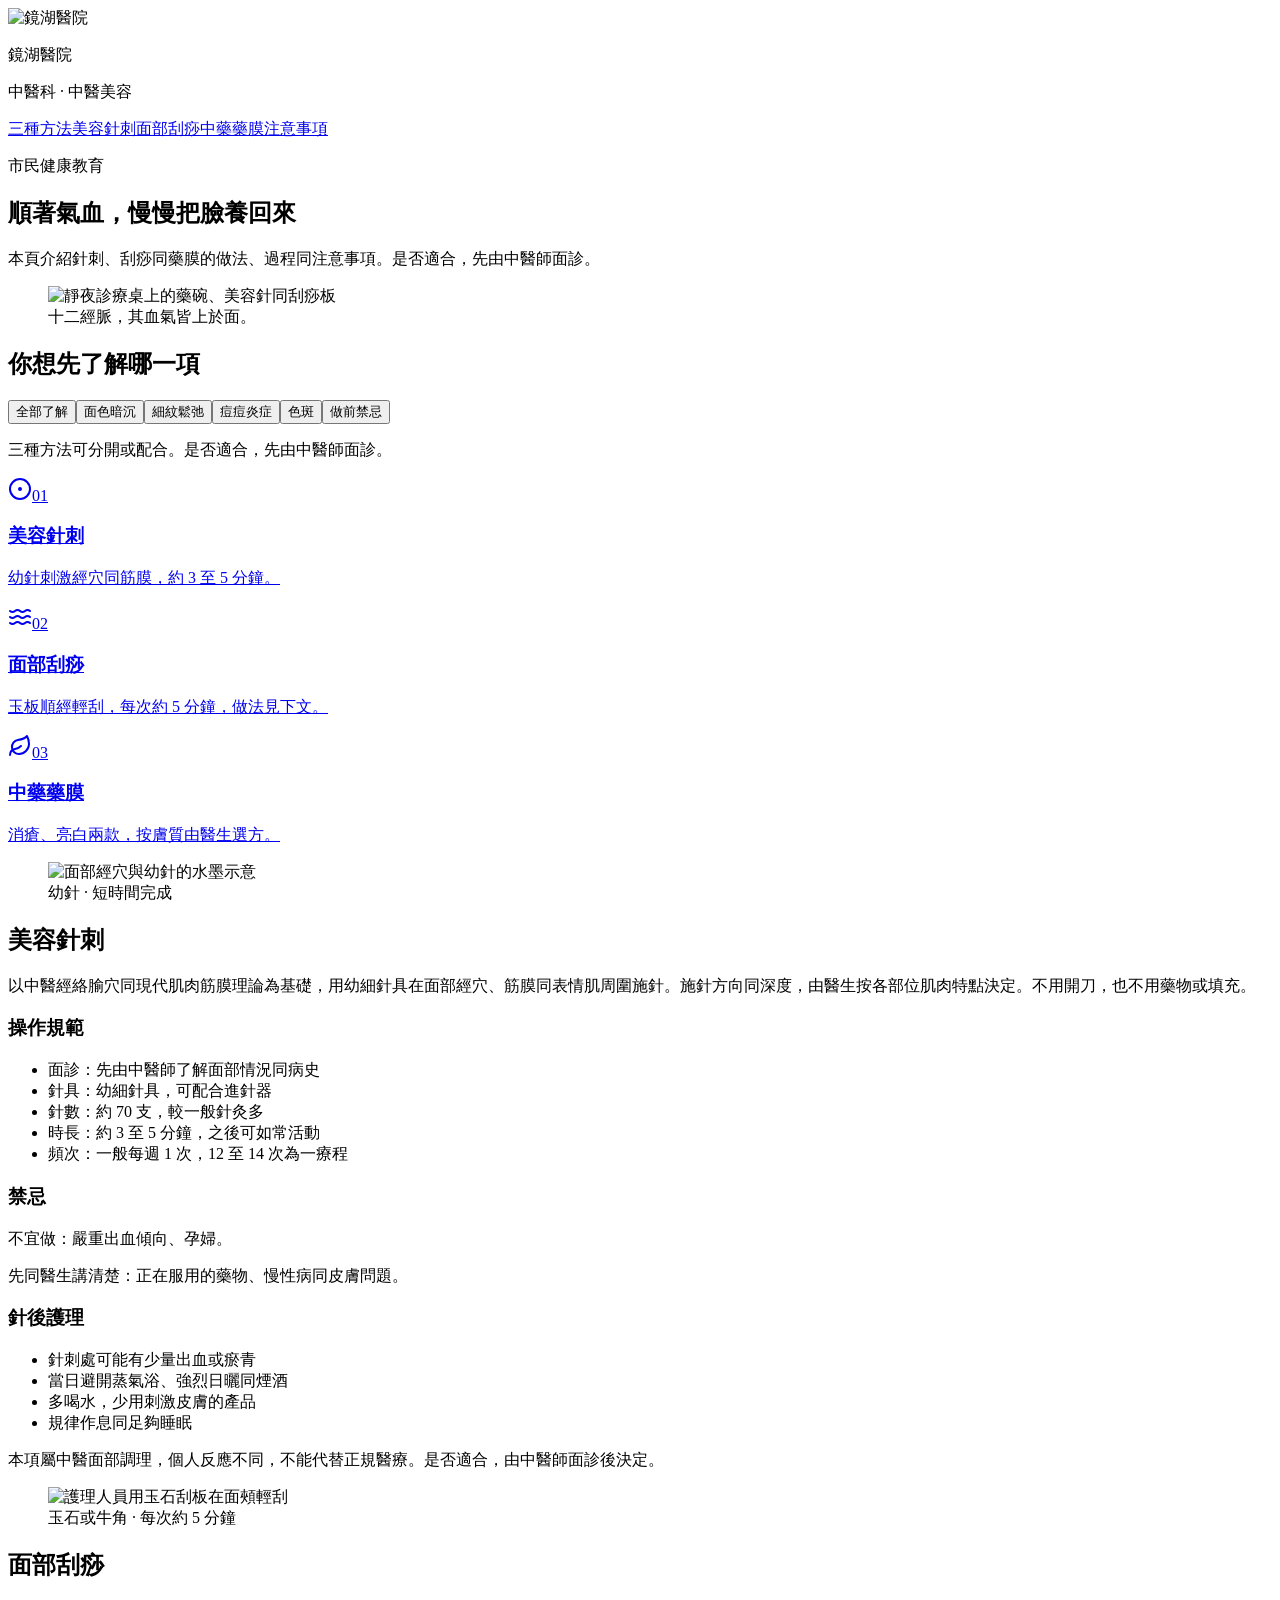
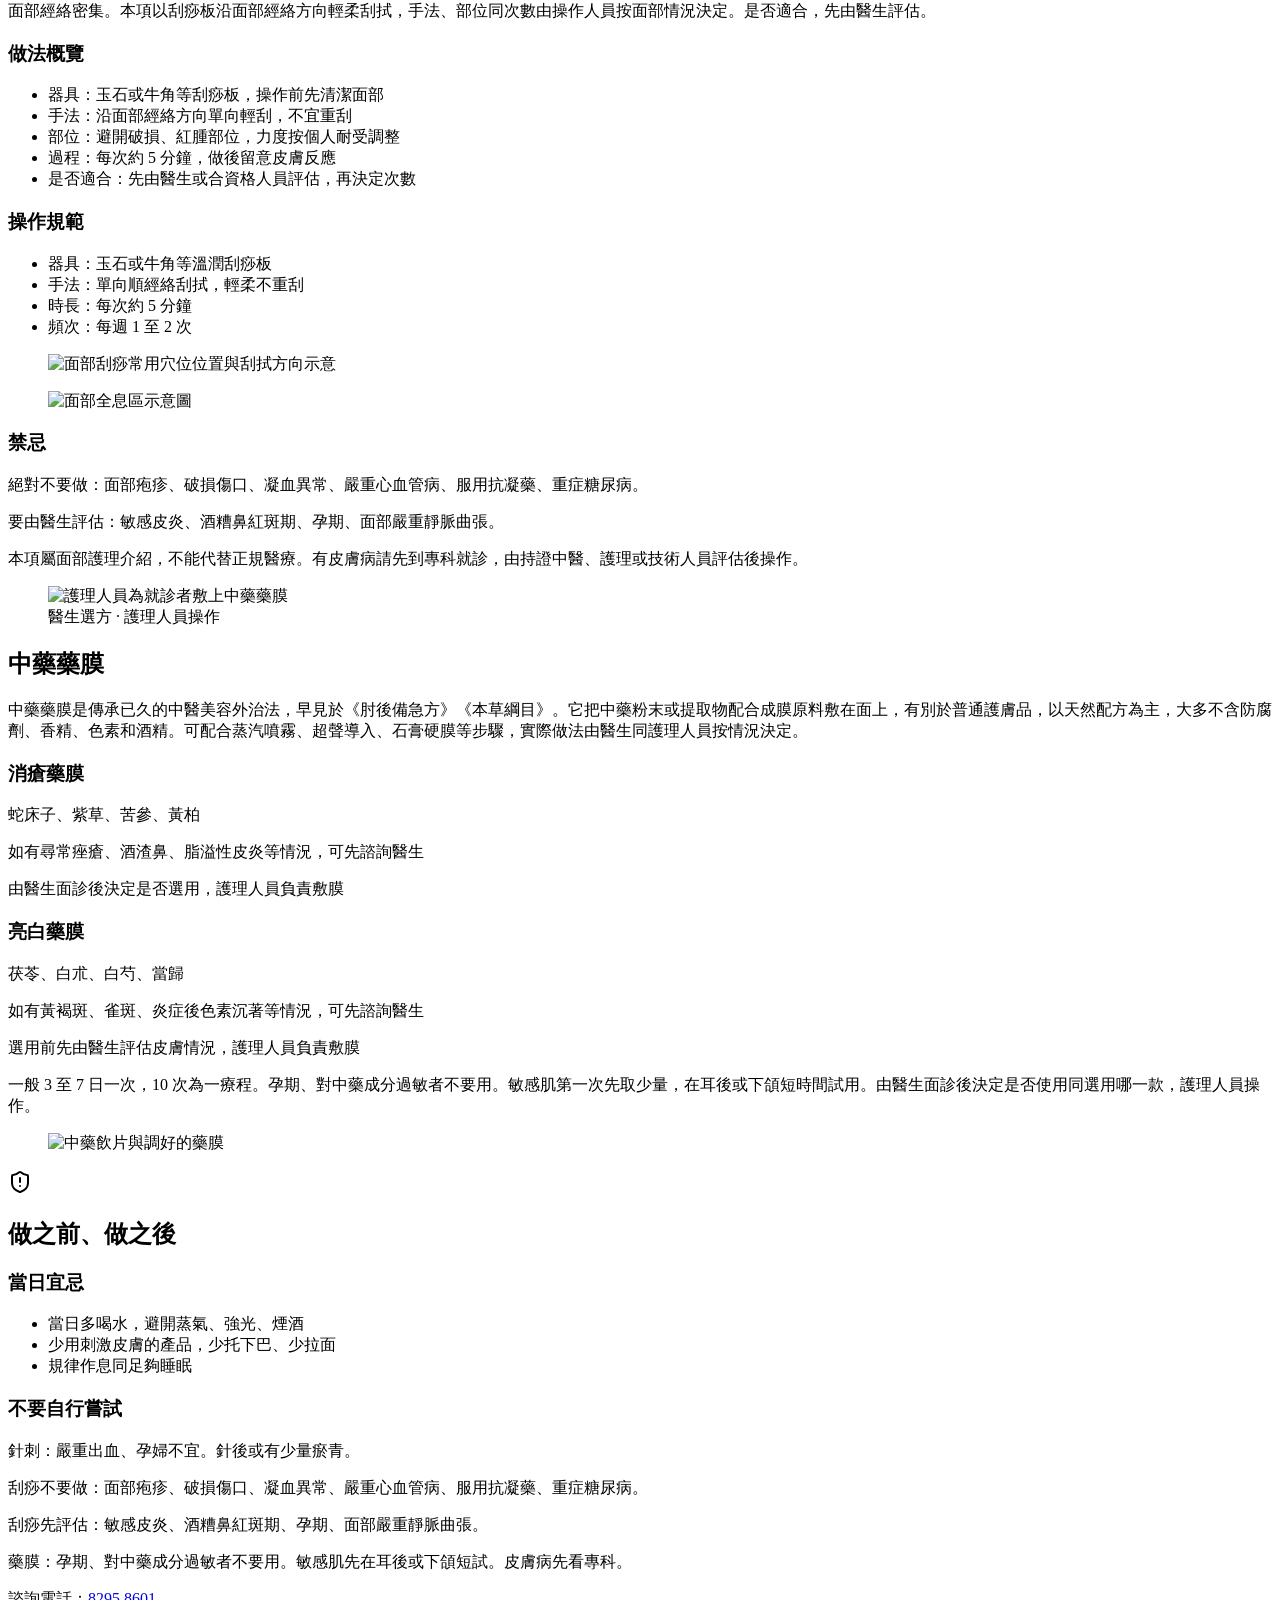
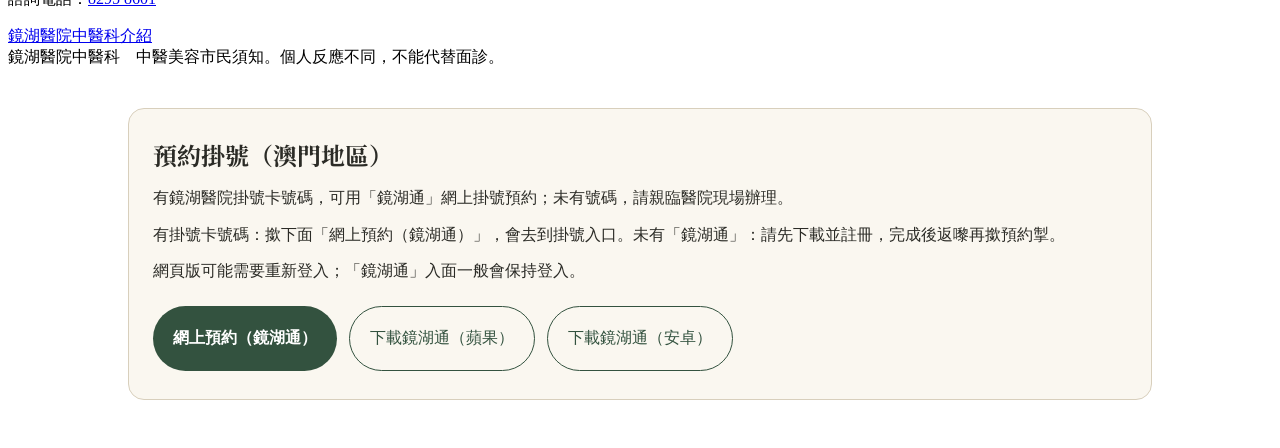
==== commit f71bc99e: "預約說明改用最終定稿：網上掛號預約／親臨現場辦理" ====
--- a/index.html
+++ b/index.html
@@ -2,7 +2,7 @@
 <section id="booking" aria-label="預約掛號（澳門地區）" style="max-width:64rem;margin:0 auto;padding:2.5rem 1rem;">
 <div style="border:1px solid #d8cfbc;border-radius:16px;background:#faf7f0;padding:1.75rem 1.5rem;color:#2b2b26;">
 <h2 style="font-family:'Noto Serif TC',serif;font-size:1.5rem;margin:0 0 .75rem;">預約掛號（澳門地區）</h2>
-<p style="line-height:1.8;margin:.5rem 0;">有鏡湖醫院掛號卡號碼，可以用「鏡湖通」網上掛號；未有掛號卡號碼，暫時唔可以網上掛號，請親臨醫院現場辦理</p>
+<p style="line-height:1.8;margin:.5rem 0;">有鏡湖醫院掛號卡號碼，可用「鏡湖通」網上掛號預約；未有號碼，請親臨醫院現場辦理。</p>
 <p style="line-height:1.8;margin:.5rem 0;">有掛號卡號碼：撳下面「網上預約（鏡湖通）」，會去到掛號入口。未有「鏡湖通」：請先下載並註冊，完成後返嚟再撳預約掣。</p>
 <p style="line-height:1.8;margin:.5rem 0;">網頁版可能需要重新登入；「鏡湖通」入面一般會保持登入。</p>
 <div style="display:flex;flex-wrap:wrap;gap:.75rem;margin-top:1.25rem;">
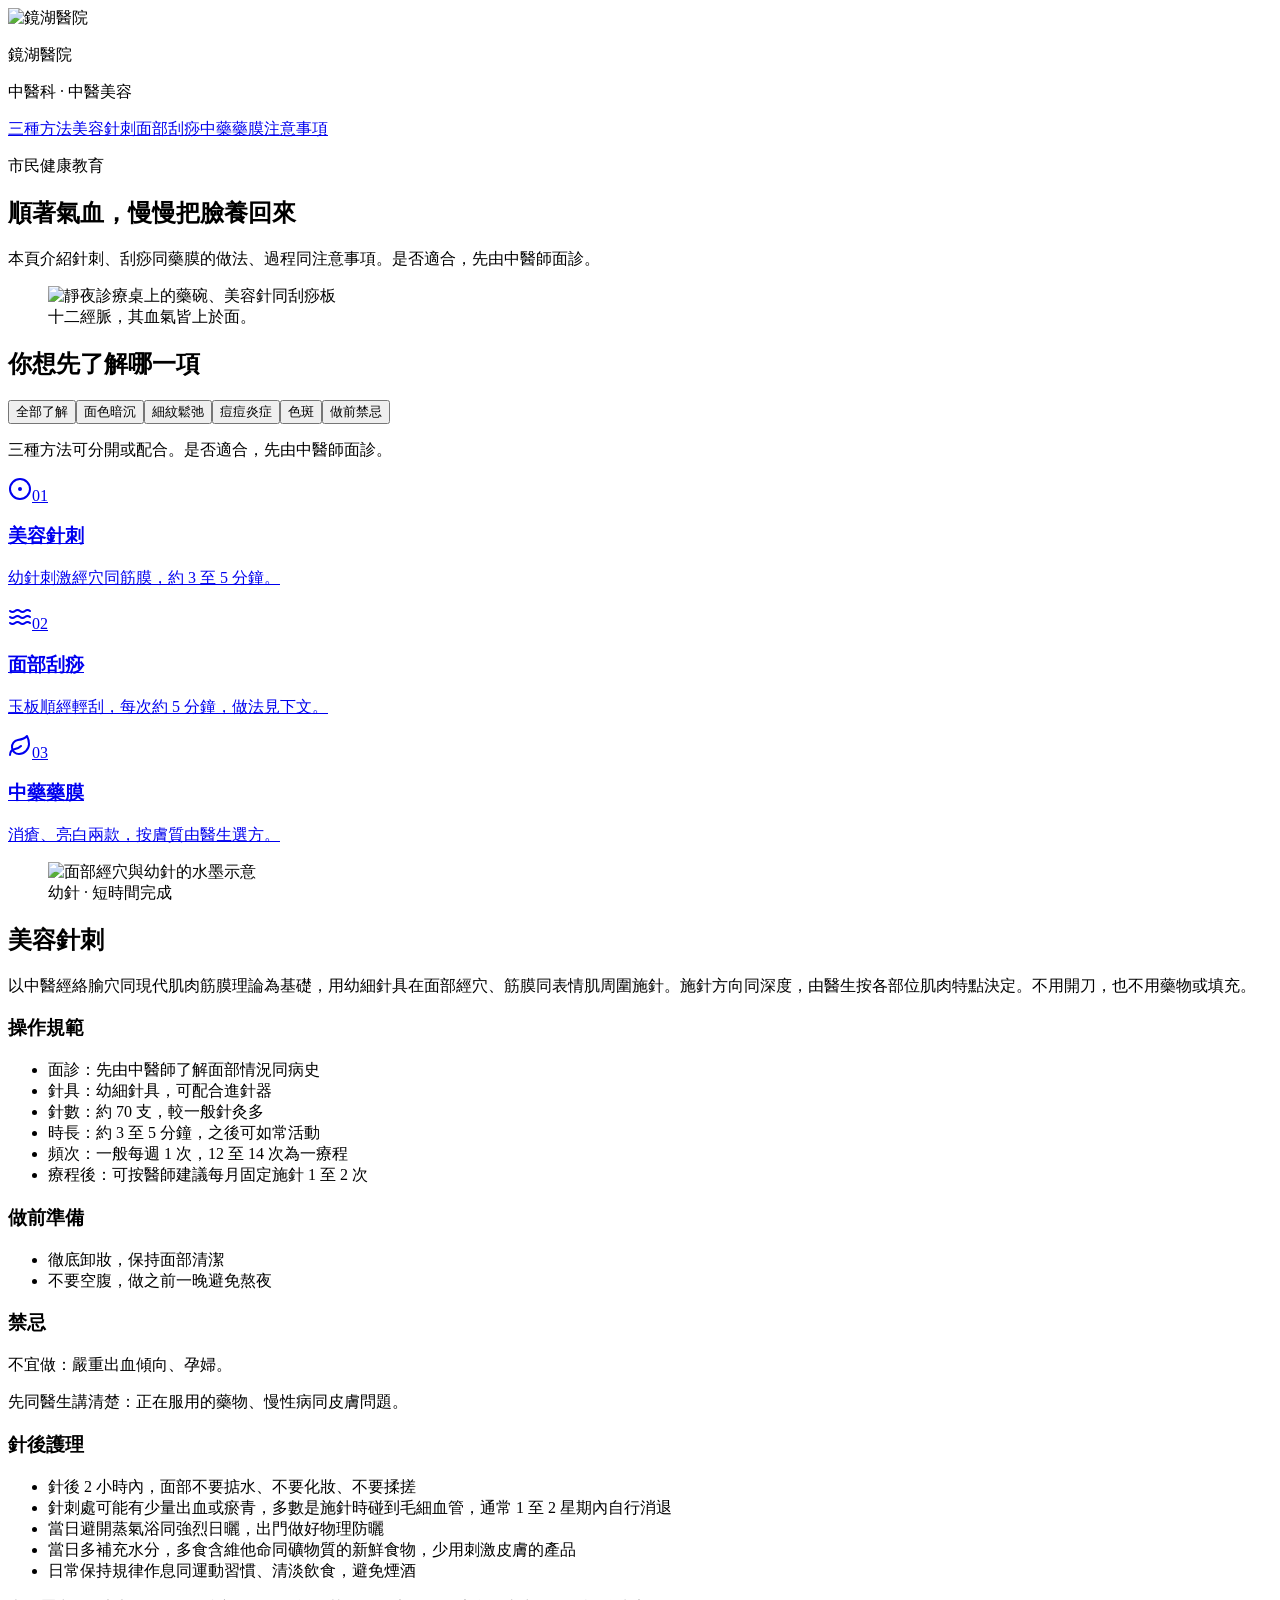
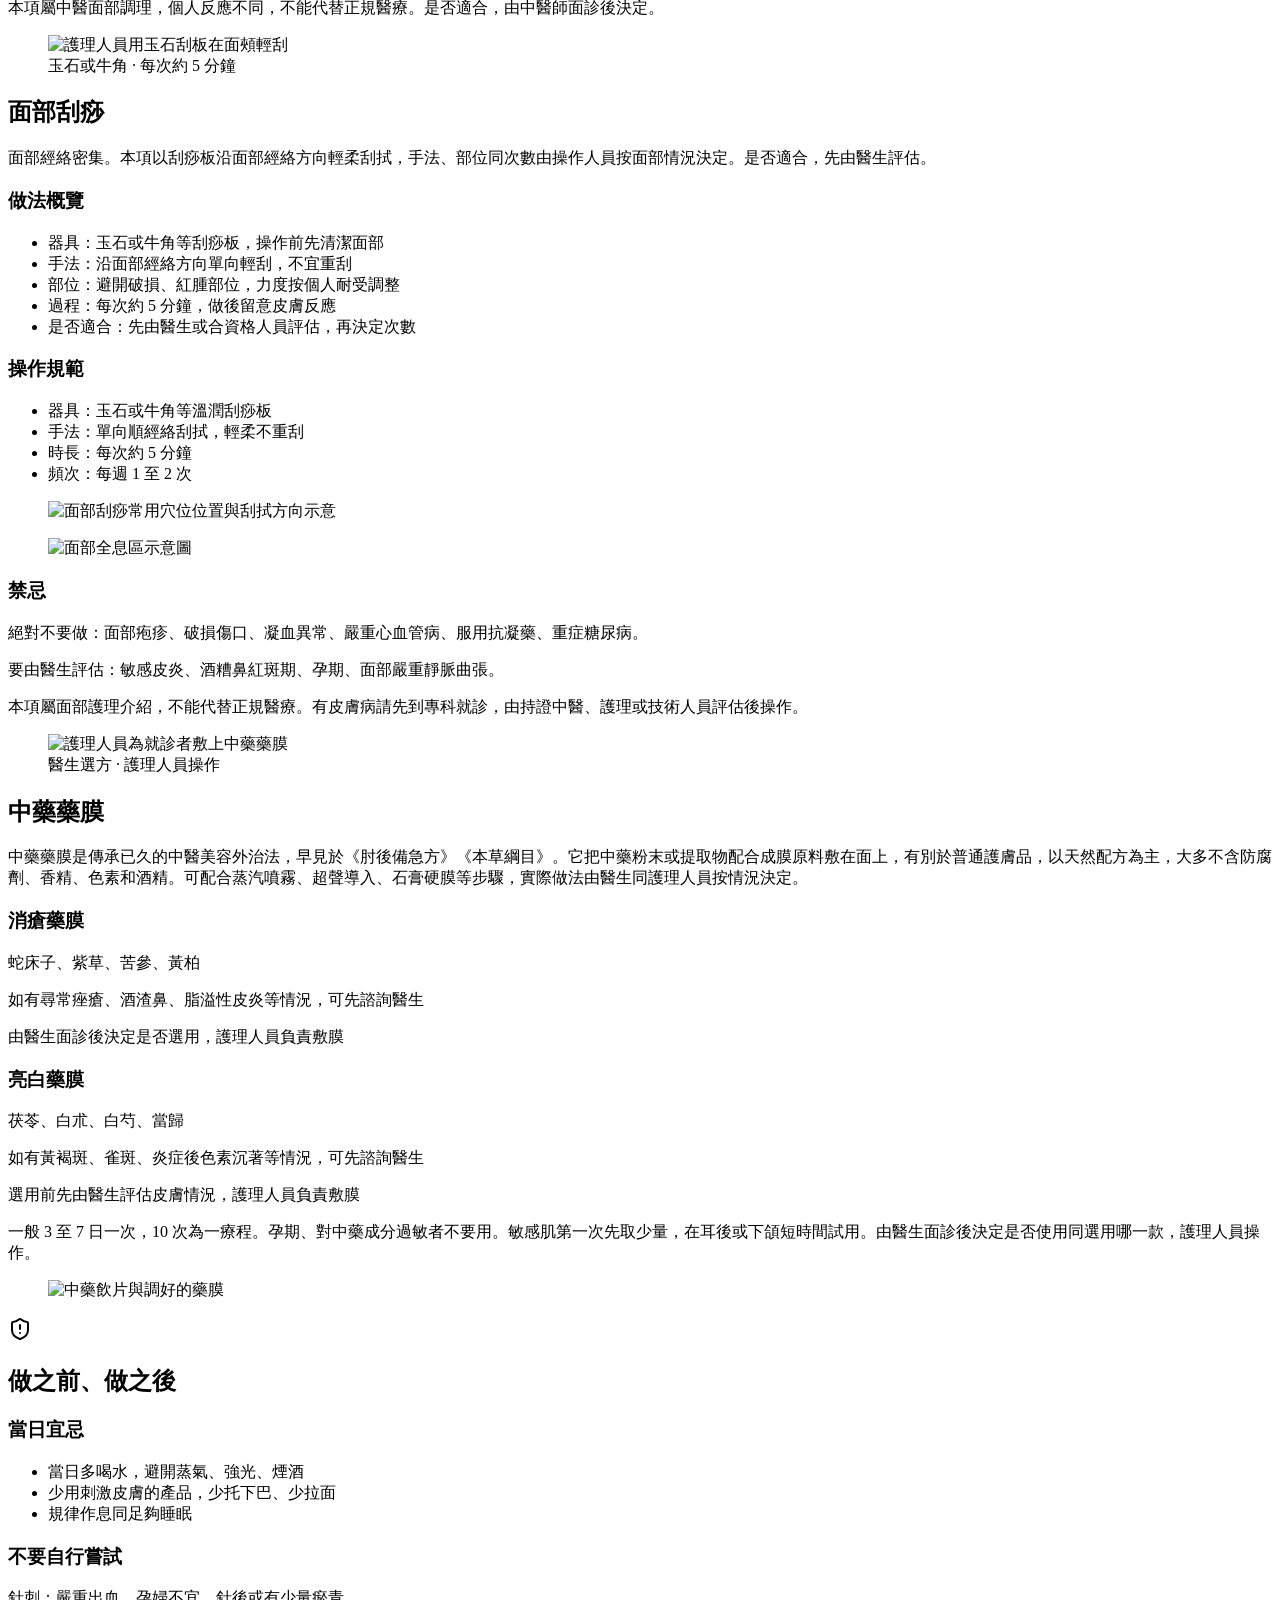
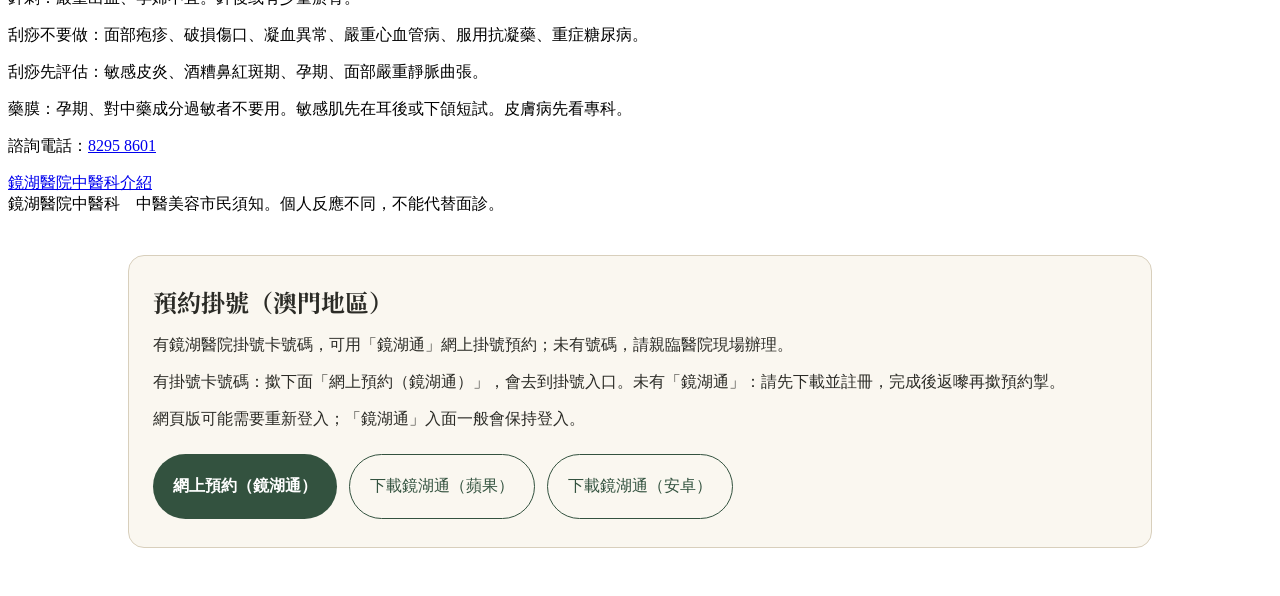
==== commit 79da5c7c: "美容針刺：按醫師文件補做前準備、療程後安排與針後護理細節" ====
--- a/index.html
+++ b/index.html
@@ -1,4 +1,4 @@
-<!DOCTYPE html><html lang="zh-Hant"><head><meta name="twitter:card" content="summary_large_image"><meta property="og:title" content="鏡湖中醫美容"><meta property="og:image" content="https://tcmmacau.github.io/beauty/og.jpg"><meta property="og:image:width" content="1200"><meta property="og:image:height" content="630"><meta charSet="utf-8"/><meta name="viewport" content="width=device-width, initial-scale=1"/><link rel="preload" as="image" href="/beauty/assets/kw-logo-DkwLnHbJ.png"/><link rel="preload" as="image" href="/beauty/assets/hero-DH2I0A-w.jpg"/><link rel="preload" as="image" href="/beauty/assets/needle-CSMA0wMv.jpg"/><link rel="preload" as="image" href="/beauty/assets/gua-photo-CaEXH-EU.jpg"/><link rel="preload" as="image" href="/beauty/assets/gua-points-1261ddf4.png"/><link rel="preload" as="image" href="/beauty/assets/gua-face-9376b097.png"/><link rel="preload" as="image" href="/beauty/assets/mask-photo-DO5ccgLn.jpg"/><link rel="preload" as="image" href="/beauty/assets/mask-herbs-DpN_MmUB.jpg"/><link rel="stylesheet" href="/beauty/assets/styles-ovVOGIad.css" data-precedence="default"/><link rel="stylesheet" href="https://fonts.googleapis.com/css2?family=Noto+Sans+TC:wght@400;500;700&amp;family=Noto+Serif+TC:wght@600;700&amp;display=swap" data-precedence="default"/><title>鏡湖中醫美容</title><meta name="description" content="鏡湖醫院中醫科市民須知：面部美容針刺、面部刮痧、中藥藥膜的做法、療程同注意事項。"/><meta name="theme-color" content="#1A2834"/><link rel="modulepreload" href="/beauty/assets/index-C0SkvzUB.js"/><link rel="modulepreload" href="/beauty/assets/rolldown-runtime-CbXtAM7H.js"/><link rel="modulepreload" href="/beauty/assets/routes-wlFPT6_i.js"/><link rel="icon" type="image/svg+xml" href="/beauty/favicon.svg"/><link rel="manifest" href="/beauty/__grok/manifest.webmanifest"/><link rel="apple-touch-icon" href="/beauty/__grok/icon-180.png"/><link rel="preconnect" href="https://fonts.googleapis.com"/><link rel="preconnect" href="https://fonts.gstatic.com" crossorigin="anonymous"/><meta name="apple-mobile-web-app-title" content="鏡湖中醫美容"><meta name="apple-mobile-web-app-status-bar-style" content="black"><script data-goatcounter="https://tcmmacau.goatcounter.com/count" async src="//gc.zgo.at/count.js"></script></head><body><!--$--><div class="min-h-screen"><header class="sticky top-0 z-20 border-b border-line bg-paper/95"><div class="mx-auto flex max-w-5xl items-center gap-3 px-4 py-3"><img src="/beauty/assets/kw-logo-DkwLnHbJ.png" alt="鏡湖醫院" class="h-11 w-auto"/><div><p class="font-serif text-lg tracking-widest text-indigo">鏡湖醫院</p><p class="text-xs tracking-widest text-muted">中醫科 · 中醫美容</p></div></div><nav aria-label="頁面章節" class="mx-auto flex max-w-5xl gap-2 overflow-x-auto px-4 pb-3"><a href="#methods" class="inline-flex h-11 shrink-0 items-center rounded-full border border-line bg-sheet px-4 text-sm text-ink">三種方法</a><a href="#needle" class="inline-flex h-11 shrink-0 items-center rounded-full border border-line bg-sheet px-4 text-sm text-ink">美容針刺</a><a href="#gua" class="inline-flex h-11 shrink-0 items-center rounded-full border border-line bg-sheet px-4 text-sm text-ink">面部刮痧</a><a href="#mask" class="inline-flex h-11 shrink-0 items-center rounded-full border border-line bg-sheet px-4 text-sm text-ink">中藥藥膜</a><a href="#safe" class="inline-flex h-11 shrink-0 items-center rounded-full border border-line bg-sheet px-4 text-sm text-ink">注意事項</a></nav></header><main class="mx-auto max-w-5xl px-4 pb-16"><section class="grid items-center gap-8 py-10 md:grid-cols-2"><div><p class="text-sm tracking-widest text-celadon">市民健康教育</p><h1 class="mt-2 text-4xl text-indigo md:text-5xl">順著氣血，慢慢把臉養回來</h1><p class="mt-4 text-muted">本頁介紹針刺、刮痧同藥膜的做法、過程同注意事項。是否適合，先由中醫師面診。</p></div><figure class="overflow-hidden rounded-3xl border border-line bg-sheet"><img src="/beauty/assets/hero-DH2I0A-w.jpg" alt="靜夜診療桌上的藥碗、美容針同刮痧板" class="aspect-video w-full object-cover"/><figcaption class="px-4 py-3 text-sm text-muted">十二經脈，其血氣皆上於面。</figcaption></figure></section><section id="methods" class="py-6"><h2 class="text-3xl text-indigo">你想先了解哪一項</h2><div class="mt-4 flex flex-wrap gap-2"><button type="button" class="inline-flex h-11 items-center rounded-full bg-celadon px-4 text-sm text-sheet" aria-pressed="true">全部了解</button><button type="button" class="inline-flex h-11 items-center rounded-full border border-line bg-sheet px-4 text-sm text-ink" aria-pressed="false">面色暗沉</button><button type="button" class="inline-flex h-11 items-center rounded-full border border-line bg-sheet px-4 text-sm text-ink" aria-pressed="false">細紋鬆弛</button><button type="button" class="inline-flex h-11 items-center rounded-full border border-line bg-sheet px-4 text-sm text-ink" aria-pressed="false">痘痘炎症</button><button type="button" class="inline-flex h-11 items-center rounded-full border border-line bg-sheet px-4 text-sm text-ink" aria-pressed="false">色斑</button><button type="button" class="inline-flex h-11 items-center rounded-full border border-line bg-sheet px-4 text-sm text-ink" aria-pressed="false">做前禁忌</button></div><p class="mt-4 max-w-3xl text-muted">三種方法可分開或配合。是否適合，先由中醫師面診。</p><div class="mt-6 grid gap-4 md:grid-cols-3"><a href="#needle" class="block rounded-3xl border bg-sheet p-5 border-celadon "><div class="flex items-center justify-between text-celadon"><svg xmlns="http://www.w3.org/2000/svg" width="24" height="24" viewBox="0 0 24 24" fill="none" stroke="currentColor" stroke-width="2" stroke-linecap="round" stroke-linejoin="round" class="lucide lucide-circle-dot size-5" aria-hidden="true"><circle cx="12" cy="12" r="10"></circle><circle cx="12" cy="12" r="1"></circle></svg><span class="text-xs tracking-widest text-gold">01</span></div><h3 class="mt-3 text-2xl">美容針刺</h3><p class="mt-2 text-sm text-muted">幼針刺激經穴同筋膜，約 3 至 5 分鐘。</p></a><a href="#gua" class="block rounded-3xl border bg-sheet p-5 border-celadon "><div class="flex items-center justify-between text-celadon"><svg xmlns="http://www.w3.org/2000/svg" width="24" height="24" viewBox="0 0 24 24" fill="none" stroke="currentColor" stroke-width="2" stroke-linecap="round" stroke-linejoin="round" class="lucide lucide-waves size-5" aria-hidden="true"><path d="M2 6c.6.5 1.2 1 2.5 1C7 7 7 5 9.5 5c2.6 0 2.4 2 5 2 2.5 0 2.5-2 5-2 1.3 0 1.9.5 2.5 1"></path><path d="M2 12c.6.5 1.2 1 2.5 1 2.5 0 2.5-2 5-2 2.6 0 2.4 2 5 2 2.5 0 2.5-2 5-2 1.3 0 1.9.5 2.5 1"></path><path d="M2 18c.6.5 1.2 1 2.5 1 2.5 0 2.5-2 5-2 2.6 0 2.4 2 5 2 2.5 0 2.5-2 5-2 1.3 0 1.9.5 2.5 1"></path></svg><span class="text-xs tracking-widest text-gold">02</span></div><h3 class="mt-3 text-2xl">面部刮痧</h3><p class="mt-2 text-sm text-muted">玉板順經輕刮，每次約 5 分鐘，做法見下文。</p></a><a href="#mask" class="block rounded-3xl border bg-sheet p-5 border-celadon "><div class="flex items-center justify-between text-celadon"><svg xmlns="http://www.w3.org/2000/svg" width="24" height="24" viewBox="0 0 24 24" fill="none" stroke="currentColor" stroke-width="2" stroke-linecap="round" stroke-linejoin="round" class="lucide lucide-leaf size-5" aria-hidden="true"><path d="M11 20A7 7 0 0 1 9.8 6.1C15.5 5 17 4.48 19 2c1 2 2 4.18 2 8 0 5.5-4.78 10-10 10Z"></path><path d="M2 21c0-3 1.85-5.36 5.08-6C9.5 14.52 12 13 13 12"></path></svg><span class="text-xs tracking-widest text-gold">03</span></div><h3 class="mt-3 text-2xl">中藥藥膜</h3><p class="mt-2 text-sm text-muted">消瘡、亮白兩款，按膚質由醫生選方。</p></a></div></section><section id="needle" class="grid gap-6 border-t border-line py-10 md:grid-cols-3"><figure class="overflow-hidden rounded-3xl border border-line bg-sheet md:col-span-1"><img src="/beauty/assets/needle-CSMA0wMv.jpg" alt="面部經穴與幼針的水墨示意" class="aspect-plate w-full object-cover"/><figcaption class="px-4 py-3 text-sm text-muted">幼針 · 短時間完成</figcaption></figure><div class="md:col-span-2"><div class="flex flex-wrap items-center gap-3"><h2 class="text-3xl text-indigo">美容針刺</h2></div><p class="mt-2 text-muted">以中醫經絡腧穴同現代肌肉筋膜理論為基礎，用幼細針具在面部經穴、筋膜同表情肌周圍施針。施針方向同深度，由醫生按各部位肌肉特點決定。不用開刀，也不用藥物或填充。</p><div class="mt-4"><h3 class="mt-6 text-xl">操作規範</h3><ul class="mt-2 list-disc space-y-1 pl-5"><li>面診：先由中醫師了解面部情況同病史</li><li>針具：幼細針具，可配合進針器</li><li>針數：約 70 支，較一般針灸多</li><li>時長：約 3 至 5 分鐘，之後可如常活動</li><li>頻次：一般每週 1 次，12 至 14 次為一療程</li></ul><h3 class="mt-6 text-xl">禁忌</h3><div class="mt-2 rounded-2xl bg-indigo px-4 py-3 text-sm text-paper"><p class="mt-2 first:mt-0">不宜做：嚴重出血傾向、孕婦。</p><p class="mt-2 first:mt-0">先同醫生講清楚：正在服用的藥物、慢性病同皮膚問題。</p></div><h3 class="mt-6 text-xl">針後護理</h3><ul class="mt-2 list-disc space-y-1 pl-5"><li>針刺處可能有少量出血或瘀青</li><li>當日避開蒸氣浴、強烈日曬同煙酒</li><li>多喝水，少用刺激皮膚的產品</li><li>規律作息同足夠睡眠</li></ul><p class="mt-4">本項屬中醫面部調理，個人反應不同，不能代替正規醫療。是否適合，由中醫師面診後決定。</p></div></div></section><section id="gua" class="grid gap-6 border-t border-line py-10 md:grid-cols-3"><figure class="overflow-hidden rounded-3xl border border-line bg-sheet md:col-span-1"><img src="/beauty/assets/gua-photo-CaEXH-EU.jpg" alt="護理人員用玉石刮板在面頰輕刮" class="aspect-plate w-full object-cover"/><figcaption class="px-4 py-3 text-sm text-muted">玉石或牛角 · 每次約 5 分鐘</figcaption></figure><div class="md:col-span-2"><div class="flex flex-wrap items-center gap-3"><h2 class="text-3xl text-indigo">面部刮痧</h2></div><p class="mt-2 text-muted">面部經絡密集。本項以刮痧板沿面部經絡方向輕柔刮拭，手法、部位同次數由操作人員按面部情況決定。是否適合，先由醫生評估。</p><div class="mt-4"><h3 class="mt-6 text-xl">做法概覽</h3><ul class="mt-2 list-disc space-y-1 pl-5"><li>器具：玉石或牛角等刮痧板，操作前先清潔面部</li><li>手法：沿面部經絡方向單向輕刮，不宜重刮</li><li>部位：避開破損、紅腫部位，力度按個人耐受調整</li><li>過程：每次約 5 分鐘，做後留意皮膚反應</li><li>是否適合：先由醫生或合資格人員評估，再決定次數</li></ul><h3 class="mt-6 text-xl">操作規範</h3><ul class="mt-2 list-disc space-y-1 pl-5"><li>器具：玉石或牛角等溫潤刮痧板</li><li>手法：單向順經絡刮拭，輕柔不重刮</li><li>時長：每次約 5 分鐘</li><li>頻次：每週 1 至 2 次</li></ul><div class="mt-6 grid gap-4 md:grid-cols-2"><figure class="overflow-hidden rounded-3xl border border-line bg-sheet"><img src="/beauty/assets/gua-points-1261ddf4.png" alt="面部刮痧常用穴位位置與刮拭方向示意" class="aspect-plate w-full object-contain"/></figure><figure class="overflow-hidden rounded-3xl border border-line bg-sheet"><img src="/beauty/assets/gua-face-9376b097.png" alt="面部全息區示意圖" class="aspect-plate w-full object-contain"/></figure></div><h3 class="mt-6 text-xl">禁忌</h3><div class="mt-2 rounded-2xl bg-indigo px-4 py-3 text-sm text-paper"><p class="mt-2 first:mt-0">絕對不要做：面部疱疹、破損傷口、凝血異常、嚴重心血管病、服用抗凝藥、重症糖尿病。</p><p class="mt-2 first:mt-0">要由醫生評估：敏感皮炎、酒糟鼻紅斑期、孕期、面部嚴重靜脈曲張。</p></div><p class="mt-4">本項屬面部護理介紹，不能代替正規醫療。有皮膚病請先到專科就診，由持證中醫、護理或技術人員評估後操作。</p></div></div></section><section id="mask" class="grid gap-6 border-t border-line py-10 md:grid-cols-3"><figure class="overflow-hidden rounded-3xl border border-line bg-sheet md:col-span-1"><img src="/beauty/assets/mask-photo-DO5ccgLn.jpg" alt="護理人員為就診者敷上中藥藥膜" class="aspect-plate w-full object-cover"/><figcaption class="px-4 py-3 text-sm text-muted">醫生選方 · 護理人員操作</figcaption></figure><div class="md:col-span-2"><div class="flex flex-wrap items-center gap-3"><h2 class="text-3xl text-indigo">中藥藥膜</h2></div><p class="mt-2 text-muted">中藥藥膜是傳承已久的中醫美容外治法，早見於《肘後備急方》《本草綱目》。它把中藥粉末或提取物配合成膜原料敷在面上，有別於普通護膚品，以天然配方為主，大多不含防腐劑、香精、色素和酒精。可配合蒸汽噴霧、超聲導入、石膏硬膜等步驟，實際做法由醫生同護理人員按情況決定。</p><div class="mt-4"><div class="mt-4 grid gap-3 md:grid-cols-2"><article class="rounded-2xl border border-line bg-paper p-4"><h3 class="text-xl">消瘡藥膜</h3><p class="mt-2 text-sm text-celadon">蛇床子、紫草、苦參、黃柏</p><p class="mt-2">如有尋常痤瘡、酒渣鼻、脂溢性皮炎等情況，可先諮詢醫生</p><p class="mt-1 text-sm text-muted">由醫生面診後決定是否選用，護理人員負責敷膜</p></article><article class="rounded-2xl border border-line bg-paper p-4"><h3 class="text-xl">亮白藥膜</h3><p class="mt-2 text-sm text-celadon">茯苓、白朮、白芍、當歸</p><p class="mt-2">如有黃褐斑、雀斑、炎症後色素沉著等情況，可先諮詢醫生</p><p class="mt-1 text-sm text-muted">選用前先由醫生評估皮膚情況，護理人員負責敷膜</p></article></div><p class="mt-4">一般 3 至 7 日一次，10 次為一療程。孕期、對中藥成分過敏者不要用。敏感肌第一次先取少量，在耳後或下頜短時間試用。由醫生面診後決定是否使用同選用哪一款，護理人員操作。</p><figure class="mt-4 overflow-hidden rounded-3xl border border-line bg-sheet"><img src="/beauty/assets/mask-herbs-DpN_MmUB.jpg" alt="中藥飲片與調好的藥膜" class="aspect-video w-full object-cover"/></figure></div></div></section><section id="safe" class="py-8"><div class="flex items-center gap-2 text-celadon"><svg xmlns="http://www.w3.org/2000/svg" width="24" height="24" viewBox="0 0 24 24" fill="none" stroke="currentColor" stroke-width="2" stroke-linecap="round" stroke-linejoin="round" class="lucide lucide-shield-alert size-5" aria-hidden="true"><path d="M20 13c0 5-3.5 7.5-7.66 8.95a1 1 0 0 1-.67-.01C7.5 20.5 4 18 4 13V6a1 1 0 0 1 1-1c2 0 4.5-1.2 6.24-2.72a1.17 1.17 0 0 1 1.52 0C14.51 3.81 17 5 19 5a1 1 0 0 1 1 1z"></path><path d="M12 8v4"></path><path d="M12 16h.01"></path></svg><h2 class="text-3xl text-indigo">做之前、做之後</h2></div><div class="mt-4 grid gap-4 md:grid-cols-2"><article class="rounded-3xl border border-line bg-sheet p-5"><h3 class="text-xl">當日宜忌</h3><ul class="mt-2 list-disc space-y-1 pl-5"><li>當日多喝水，避開蒸氣、強光、煙酒</li><li>少用刺激皮膚的產品，少托下巴、少拉面</li><li>規律作息同足夠睡眠</li></ul></article><article class="rounded-3xl border border-line bg-indigo p-5 text-paper"><h3 class="text-xl text-sheet">不要自行嘗試</h3><p class="mt-3">針刺：嚴重出血、孕婦不宜。針後或有少量瘀青。</p><p class="mt-3">刮痧不要做：面部疱疹、破損傷口、凝血異常、嚴重心血管病、服用抗凝藥、重症糖尿病。</p><p class="mt-3">刮痧先評估：敏感皮炎、酒糟鼻紅斑期、孕期、面部嚴重靜脈曲張。</p><p class="mt-3 text-gold">藥膜：孕期、對中藥成分過敏者不要用。敏感肌先在耳後或下頜短試。皮膚病先看專科。</p></article></div></section><section class="flex flex-col items-center gap-6 border-t border-line py-10"><p class="text-sm text-muted">諮詢電話：<a href="tel:+85382958601" class="font-medium text-celadon">8295 8601</a></p><a class="inline-flex h-11 items-center rounded-full bg-celadon px-5 text-sm text-sheet" href="https://www.kwh.org.mo/kwh/article/1713" target="_blank" rel="noreferrer">鏡湖醫院中醫科介紹</a></section><footer class="mt-8 text-sm text-muted">鏡湖醫院中醫科　中醫美容市民須知。個人反應不同，不能代替面診。</footer></main></div><!--/$--><!-- 預約掛號：連結設定見 booking-config.js，待醫院資訊科提供鏡湖通深連結後只改嗰一處 -->
+<!DOCTYPE html><html lang="zh-Hant"><head><meta name="twitter:card" content="summary_large_image"><meta property="og:title" content="鏡湖中醫美容"><meta property="og:image" content="https://tcmmacau.github.io/beauty/og.jpg"><meta property="og:image:width" content="1200"><meta property="og:image:height" content="630"><meta charSet="utf-8"/><meta name="viewport" content="width=device-width, initial-scale=1"/><link rel="preload" as="image" href="/beauty/assets/kw-logo-DkwLnHbJ.png"/><link rel="preload" as="image" href="/beauty/assets/hero-DH2I0A-w.jpg"/><link rel="preload" as="image" href="/beauty/assets/needle-CSMA0wMv.jpg"/><link rel="preload" as="image" href="/beauty/assets/gua-photo-CaEXH-EU.jpg"/><link rel="preload" as="image" href="/beauty/assets/gua-points-1261ddf4.png"/><link rel="preload" as="image" href="/beauty/assets/gua-face-9376b097.png"/><link rel="preload" as="image" href="/beauty/assets/mask-photo-DO5ccgLn.jpg"/><link rel="preload" as="image" href="/beauty/assets/mask-herbs-DpN_MmUB.jpg"/><link rel="stylesheet" href="/beauty/assets/styles-ovVOGIad.css" data-precedence="default"/><link rel="stylesheet" href="https://fonts.googleapis.com/css2?family=Noto+Sans+TC:wght@400;500;700&amp;family=Noto+Serif+TC:wght@600;700&amp;display=swap" data-precedence="default"/><title>鏡湖中醫美容</title><meta name="description" content="鏡湖醫院中醫科市民須知：面部美容針刺、面部刮痧、中藥藥膜的做法、療程同注意事項。"/><meta name="theme-color" content="#1A2834"/><link rel="modulepreload" href="/beauty/assets/index-C0SkvzUB.js"/><link rel="modulepreload" href="/beauty/assets/rolldown-runtime-CbXtAM7H.js"/><link rel="modulepreload" href="/beauty/assets/routes-wlFPT6_i.js"/><link rel="icon" type="image/svg+xml" href="/beauty/favicon.svg"/><link rel="manifest" href="/beauty/__grok/manifest.webmanifest"/><link rel="apple-touch-icon" href="/beauty/__grok/icon-180.png"/><link rel="preconnect" href="https://fonts.googleapis.com"/><link rel="preconnect" href="https://fonts.gstatic.com" crossorigin="anonymous"/><meta name="apple-mobile-web-app-title" content="鏡湖中醫美容"><meta name="apple-mobile-web-app-status-bar-style" content="black"><script data-goatcounter="https://tcmmacau.goatcounter.com/count" async src="//gc.zgo.at/count.js"></script></head><body><!--$--><div class="min-h-screen"><header class="sticky top-0 z-20 border-b border-line bg-paper/95"><div class="mx-auto flex max-w-5xl items-center gap-3 px-4 py-3"><img src="/beauty/assets/kw-logo-DkwLnHbJ.png" alt="鏡湖醫院" class="h-11 w-auto"/><div><p class="font-serif text-lg tracking-widest text-indigo">鏡湖醫院</p><p class="text-xs tracking-widest text-muted">中醫科 · 中醫美容</p></div></div><nav aria-label="頁面章節" class="mx-auto flex max-w-5xl gap-2 overflow-x-auto px-4 pb-3"><a href="#methods" class="inline-flex h-11 shrink-0 items-center rounded-full border border-line bg-sheet px-4 text-sm text-ink">三種方法</a><a href="#needle" class="inline-flex h-11 shrink-0 items-center rounded-full border border-line bg-sheet px-4 text-sm text-ink">美容針刺</a><a href="#gua" class="inline-flex h-11 shrink-0 items-center rounded-full border border-line bg-sheet px-4 text-sm text-ink">面部刮痧</a><a href="#mask" class="inline-flex h-11 shrink-0 items-center rounded-full border border-line bg-sheet px-4 text-sm text-ink">中藥藥膜</a><a href="#safe" class="inline-flex h-11 shrink-0 items-center rounded-full border border-line bg-sheet px-4 text-sm text-ink">注意事項</a></nav></header><main class="mx-auto max-w-5xl px-4 pb-16"><section class="grid items-center gap-8 py-10 md:grid-cols-2"><div><p class="text-sm tracking-widest text-celadon">市民健康教育</p><h1 class="mt-2 text-4xl text-indigo md:text-5xl">順著氣血，慢慢把臉養回來</h1><p class="mt-4 text-muted">本頁介紹針刺、刮痧同藥膜的做法、過程同注意事項。是否適合，先由中醫師面診。</p></div><figure class="overflow-hidden rounded-3xl border border-line bg-sheet"><img src="/beauty/assets/hero-DH2I0A-w.jpg" alt="靜夜診療桌上的藥碗、美容針同刮痧板" class="aspect-video w-full object-cover"/><figcaption class="px-4 py-3 text-sm text-muted">十二經脈，其血氣皆上於面。</figcaption></figure></section><section id="methods" class="py-6"><h2 class="text-3xl text-indigo">你想先了解哪一項</h2><div class="mt-4 flex flex-wrap gap-2"><button type="button" class="inline-flex h-11 items-center rounded-full bg-celadon px-4 text-sm text-sheet" aria-pressed="true">全部了解</button><button type="button" class="inline-flex h-11 items-center rounded-full border border-line bg-sheet px-4 text-sm text-ink" aria-pressed="false">面色暗沉</button><button type="button" class="inline-flex h-11 items-center rounded-full border border-line bg-sheet px-4 text-sm text-ink" aria-pressed="false">細紋鬆弛</button><button type="button" class="inline-flex h-11 items-center rounded-full border border-line bg-sheet px-4 text-sm text-ink" aria-pressed="false">痘痘炎症</button><button type="button" class="inline-flex h-11 items-center rounded-full border border-line bg-sheet px-4 text-sm text-ink" aria-pressed="false">色斑</button><button type="button" class="inline-flex h-11 items-center rounded-full border border-line bg-sheet px-4 text-sm text-ink" aria-pressed="false">做前禁忌</button></div><p class="mt-4 max-w-3xl text-muted">三種方法可分開或配合。是否適合，先由中醫師面診。</p><div class="mt-6 grid gap-4 md:grid-cols-3"><a href="#needle" class="block rounded-3xl border bg-sheet p-5 border-celadon "><div class="flex items-center justify-between text-celadon"><svg xmlns="http://www.w3.org/2000/svg" width="24" height="24" viewBox="0 0 24 24" fill="none" stroke="currentColor" stroke-width="2" stroke-linecap="round" stroke-linejoin="round" class="lucide lucide-circle-dot size-5" aria-hidden="true"><circle cx="12" cy="12" r="10"></circle><circle cx="12" cy="12" r="1"></circle></svg><span class="text-xs tracking-widest text-gold">01</span></div><h3 class="mt-3 text-2xl">美容針刺</h3><p class="mt-2 text-sm text-muted">幼針刺激經穴同筋膜，約 3 至 5 分鐘。</p></a><a href="#gua" class="block rounded-3xl border bg-sheet p-5 border-celadon "><div class="flex items-center justify-between text-celadon"><svg xmlns="http://www.w3.org/2000/svg" width="24" height="24" viewBox="0 0 24 24" fill="none" stroke="currentColor" stroke-width="2" stroke-linecap="round" stroke-linejoin="round" class="lucide lucide-waves size-5" aria-hidden="true"><path d="M2 6c.6.5 1.2 1 2.5 1C7 7 7 5 9.5 5c2.6 0 2.4 2 5 2 2.5 0 2.5-2 5-2 1.3 0 1.9.5 2.5 1"></path><path d="M2 12c.6.5 1.2 1 2.5 1 2.5 0 2.5-2 5-2 2.6 0 2.4 2 5 2 2.5 0 2.5-2 5-2 1.3 0 1.9.5 2.5 1"></path><path d="M2 18c.6.5 1.2 1 2.5 1 2.5 0 2.5-2 5-2 2.6 0 2.4 2 5 2 2.5 0 2.5-2 5-2 1.3 0 1.9.5 2.5 1"></path></svg><span class="text-xs tracking-widest text-gold">02</span></div><h3 class="mt-3 text-2xl">面部刮痧</h3><p class="mt-2 text-sm text-muted">玉板順經輕刮，每次約 5 分鐘，做法見下文。</p></a><a href="#mask" class="block rounded-3xl border bg-sheet p-5 border-celadon "><div class="flex items-center justify-between text-celadon"><svg xmlns="http://www.w3.org/2000/svg" width="24" height="24" viewBox="0 0 24 24" fill="none" stroke="currentColor" stroke-width="2" stroke-linecap="round" stroke-linejoin="round" class="lucide lucide-leaf size-5" aria-hidden="true"><path d="M11 20A7 7 0 0 1 9.8 6.1C15.5 5 17 4.48 19 2c1 2 2 4.18 2 8 0 5.5-4.78 10-10 10Z"></path><path d="M2 21c0-3 1.85-5.36 5.08-6C9.5 14.52 12 13 13 12"></path></svg><span class="text-xs tracking-widest text-gold">03</span></div><h3 class="mt-3 text-2xl">中藥藥膜</h3><p class="mt-2 text-sm text-muted">消瘡、亮白兩款，按膚質由醫生選方。</p></a></div></section><section id="needle" class="grid gap-6 border-t border-line py-10 md:grid-cols-3"><figure class="overflow-hidden rounded-3xl border border-line bg-sheet md:col-span-1"><img src="/beauty/assets/needle-CSMA0wMv.jpg" alt="面部經穴與幼針的水墨示意" class="aspect-plate w-full object-cover"/><figcaption class="px-4 py-3 text-sm text-muted">幼針 · 短時間完成</figcaption></figure><div class="md:col-span-2"><div class="flex flex-wrap items-center gap-3"><h2 class="text-3xl text-indigo">美容針刺</h2></div><p class="mt-2 text-muted">以中醫經絡腧穴同現代肌肉筋膜理論為基礎，用幼細針具在面部經穴、筋膜同表情肌周圍施針。施針方向同深度，由醫生按各部位肌肉特點決定。不用開刀，也不用藥物或填充。</p><div class="mt-4"><h3 class="mt-6 text-xl">操作規範</h3><ul class="mt-2 list-disc space-y-1 pl-5"><li>面診：先由中醫師了解面部情況同病史</li><li>針具：幼細針具，可配合進針器</li><li>針數：約 70 支，較一般針灸多</li><li>時長：約 3 至 5 分鐘，之後可如常活動</li><li>頻次：一般每週 1 次，12 至 14 次為一療程</li><li>療程後：可按醫師建議每月固定施針 1 至 2 次</li></ul><h3 class="mt-6 text-xl">做前準備</h3><ul class="mt-2 list-disc space-y-1 pl-5"><li>徹底卸妝，保持面部清潔</li><li>不要空腹，做之前一晚避免熬夜</li></ul><h3 class="mt-6 text-xl">禁忌</h3><div class="mt-2 rounded-2xl bg-indigo px-4 py-3 text-sm text-paper"><p class="mt-2 first:mt-0">不宜做：嚴重出血傾向、孕婦。</p><p class="mt-2 first:mt-0">先同醫生講清楚：正在服用的藥物、慢性病同皮膚問題。</p></div><h3 class="mt-6 text-xl">針後護理</h3><ul class="mt-2 list-disc space-y-1 pl-5"><li>針後 2 小時內，面部不要掂水、不要化妝、不要揉搓</li><li>針刺處可能有少量出血或瘀青，多數是施針時碰到毛細血管，通常 1 至 2 星期內自行消退</li><li>當日避開蒸氣浴同強烈日曬，出門做好物理防曬</li><li>當日多補充水分，多食含維他命同礦物質的新鮮食物，少用刺激皮膚的產品</li><li>日常保持規律作息同運動習慣、清淡飲食，避免煙酒</li></ul><p class="mt-4">本項屬中醫面部調理，個人反應不同，不能代替正規醫療。是否適合，由中醫師面診後決定。</p></div></div></section><section id="gua" class="grid gap-6 border-t border-line py-10 md:grid-cols-3"><figure class="overflow-hidden rounded-3xl border border-line bg-sheet md:col-span-1"><img src="/beauty/assets/gua-photo-CaEXH-EU.jpg" alt="護理人員用玉石刮板在面頰輕刮" class="aspect-plate w-full object-cover"/><figcaption class="px-4 py-3 text-sm text-muted">玉石或牛角 · 每次約 5 分鐘</figcaption></figure><div class="md:col-span-2"><div class="flex flex-wrap items-center gap-3"><h2 class="text-3xl text-indigo">面部刮痧</h2></div><p class="mt-2 text-muted">面部經絡密集。本項以刮痧板沿面部經絡方向輕柔刮拭，手法、部位同次數由操作人員按面部情況決定。是否適合，先由醫生評估。</p><div class="mt-4"><h3 class="mt-6 text-xl">做法概覽</h3><ul class="mt-2 list-disc space-y-1 pl-5"><li>器具：玉石或牛角等刮痧板，操作前先清潔面部</li><li>手法：沿面部經絡方向單向輕刮，不宜重刮</li><li>部位：避開破損、紅腫部位，力度按個人耐受調整</li><li>過程：每次約 5 分鐘，做後留意皮膚反應</li><li>是否適合：先由醫生或合資格人員評估，再決定次數</li></ul><h3 class="mt-6 text-xl">操作規範</h3><ul class="mt-2 list-disc space-y-1 pl-5"><li>器具：玉石或牛角等溫潤刮痧板</li><li>手法：單向順經絡刮拭，輕柔不重刮</li><li>時長：每次約 5 分鐘</li><li>頻次：每週 1 至 2 次</li></ul><div class="mt-6 grid gap-4 md:grid-cols-2"><figure class="overflow-hidden rounded-3xl border border-line bg-sheet"><img src="/beauty/assets/gua-points-1261ddf4.png" alt="面部刮痧常用穴位位置與刮拭方向示意" class="aspect-plate w-full object-contain"/></figure><figure class="overflow-hidden rounded-3xl border border-line bg-sheet"><img src="/beauty/assets/gua-face-9376b097.png" alt="面部全息區示意圖" class="aspect-plate w-full object-contain"/></figure></div><h3 class="mt-6 text-xl">禁忌</h3><div class="mt-2 rounded-2xl bg-indigo px-4 py-3 text-sm text-paper"><p class="mt-2 first:mt-0">絕對不要做：面部疱疹、破損傷口、凝血異常、嚴重心血管病、服用抗凝藥、重症糖尿病。</p><p class="mt-2 first:mt-0">要由醫生評估：敏感皮炎、酒糟鼻紅斑期、孕期、面部嚴重靜脈曲張。</p></div><p class="mt-4">本項屬面部護理介紹，不能代替正規醫療。有皮膚病請先到專科就診，由持證中醫、護理或技術人員評估後操作。</p></div></div></section><section id="mask" class="grid gap-6 border-t border-line py-10 md:grid-cols-3"><figure class="overflow-hidden rounded-3xl border border-line bg-sheet md:col-span-1"><img src="/beauty/assets/mask-photo-DO5ccgLn.jpg" alt="護理人員為就診者敷上中藥藥膜" class="aspect-plate w-full object-cover"/><figcaption class="px-4 py-3 text-sm text-muted">醫生選方 · 護理人員操作</figcaption></figure><div class="md:col-span-2"><div class="flex flex-wrap items-center gap-3"><h2 class="text-3xl text-indigo">中藥藥膜</h2></div><p class="mt-2 text-muted">中藥藥膜是傳承已久的中醫美容外治法，早見於《肘後備急方》《本草綱目》。它把中藥粉末或提取物配合成膜原料敷在面上，有別於普通護膚品，以天然配方為主，大多不含防腐劑、香精、色素和酒精。可配合蒸汽噴霧、超聲導入、石膏硬膜等步驟，實際做法由醫生同護理人員按情況決定。</p><div class="mt-4"><div class="mt-4 grid gap-3 md:grid-cols-2"><article class="rounded-2xl border border-line bg-paper p-4"><h3 class="text-xl">消瘡藥膜</h3><p class="mt-2 text-sm text-celadon">蛇床子、紫草、苦參、黃柏</p><p class="mt-2">如有尋常痤瘡、酒渣鼻、脂溢性皮炎等情況，可先諮詢醫生</p><p class="mt-1 text-sm text-muted">由醫生面診後決定是否選用，護理人員負責敷膜</p></article><article class="rounded-2xl border border-line bg-paper p-4"><h3 class="text-xl">亮白藥膜</h3><p class="mt-2 text-sm text-celadon">茯苓、白朮、白芍、當歸</p><p class="mt-2">如有黃褐斑、雀斑、炎症後色素沉著等情況，可先諮詢醫生</p><p class="mt-1 text-sm text-muted">選用前先由醫生評估皮膚情況，護理人員負責敷膜</p></article></div><p class="mt-4">一般 3 至 7 日一次，10 次為一療程。孕期、對中藥成分過敏者不要用。敏感肌第一次先取少量，在耳後或下頜短時間試用。由醫生面診後決定是否使用同選用哪一款，護理人員操作。</p><figure class="mt-4 overflow-hidden rounded-3xl border border-line bg-sheet"><img src="/beauty/assets/mask-herbs-DpN_MmUB.jpg" alt="中藥飲片與調好的藥膜" class="aspect-video w-full object-cover"/></figure></div></div></section><section id="safe" class="py-8"><div class="flex items-center gap-2 text-celadon"><svg xmlns="http://www.w3.org/2000/svg" width="24" height="24" viewBox="0 0 24 24" fill="none" stroke="currentColor" stroke-width="2" stroke-linecap="round" stroke-linejoin="round" class="lucide lucide-shield-alert size-5" aria-hidden="true"><path d="M20 13c0 5-3.5 7.5-7.66 8.95a1 1 0 0 1-.67-.01C7.5 20.5 4 18 4 13V6a1 1 0 0 1 1-1c2 0 4.5-1.2 6.24-2.72a1.17 1.17 0 0 1 1.52 0C14.51 3.81 17 5 19 5a1 1 0 0 1 1 1z"></path><path d="M12 8v4"></path><path d="M12 16h.01"></path></svg><h2 class="text-3xl text-indigo">做之前、做之後</h2></div><div class="mt-4 grid gap-4 md:grid-cols-2"><article class="rounded-3xl border border-line bg-sheet p-5"><h3 class="text-xl">當日宜忌</h3><ul class="mt-2 list-disc space-y-1 pl-5"><li>當日多喝水，避開蒸氣、強光、煙酒</li><li>少用刺激皮膚的產品，少托下巴、少拉面</li><li>規律作息同足夠睡眠</li></ul></article><article class="rounded-3xl border border-line bg-indigo p-5 text-paper"><h3 class="text-xl text-sheet">不要自行嘗試</h3><p class="mt-3">針刺：嚴重出血、孕婦不宜。針後或有少量瘀青。</p><p class="mt-3">刮痧不要做：面部疱疹、破損傷口、凝血異常、嚴重心血管病、服用抗凝藥、重症糖尿病。</p><p class="mt-3">刮痧先評估：敏感皮炎、酒糟鼻紅斑期、孕期、面部嚴重靜脈曲張。</p><p class="mt-3 text-gold">藥膜：孕期、對中藥成分過敏者不要用。敏感肌先在耳後或下頜短試。皮膚病先看專科。</p></article></div></section><section class="flex flex-col items-center gap-6 border-t border-line py-10"><p class="text-sm text-muted">諮詢電話：<a href="tel:+85382958601" class="font-medium text-celadon">8295 8601</a></p><a class="inline-flex h-11 items-center rounded-full bg-celadon px-5 text-sm text-sheet" href="https://www.kwh.org.mo/kwh/article/1713" target="_blank" rel="noreferrer">鏡湖醫院中醫科介紹</a></section><footer class="mt-8 text-sm text-muted">鏡湖醫院中醫科　中醫美容市民須知。個人反應不同，不能代替面診。</footer></main></div><!--/$--><!-- 預約掛號：連結設定見 booking-config.js，待醫院資訊科提供鏡湖通深連結後只改嗰一處 -->
 <section id="booking" aria-label="預約掛號（澳門地區）" style="max-width:64rem;margin:0 auto;padding:2.5rem 1rem;">
 <div style="border:1px solid #d8cfbc;border-radius:16px;background:#faf7f0;padding:1.75rem 1.5rem;color:#2b2b26;">
 <h2 style="font-family:'Noto Serif TC',serif;font-size:1.5rem;margin:0 0 .75rem;">預約掛號（澳門地區）</h2>
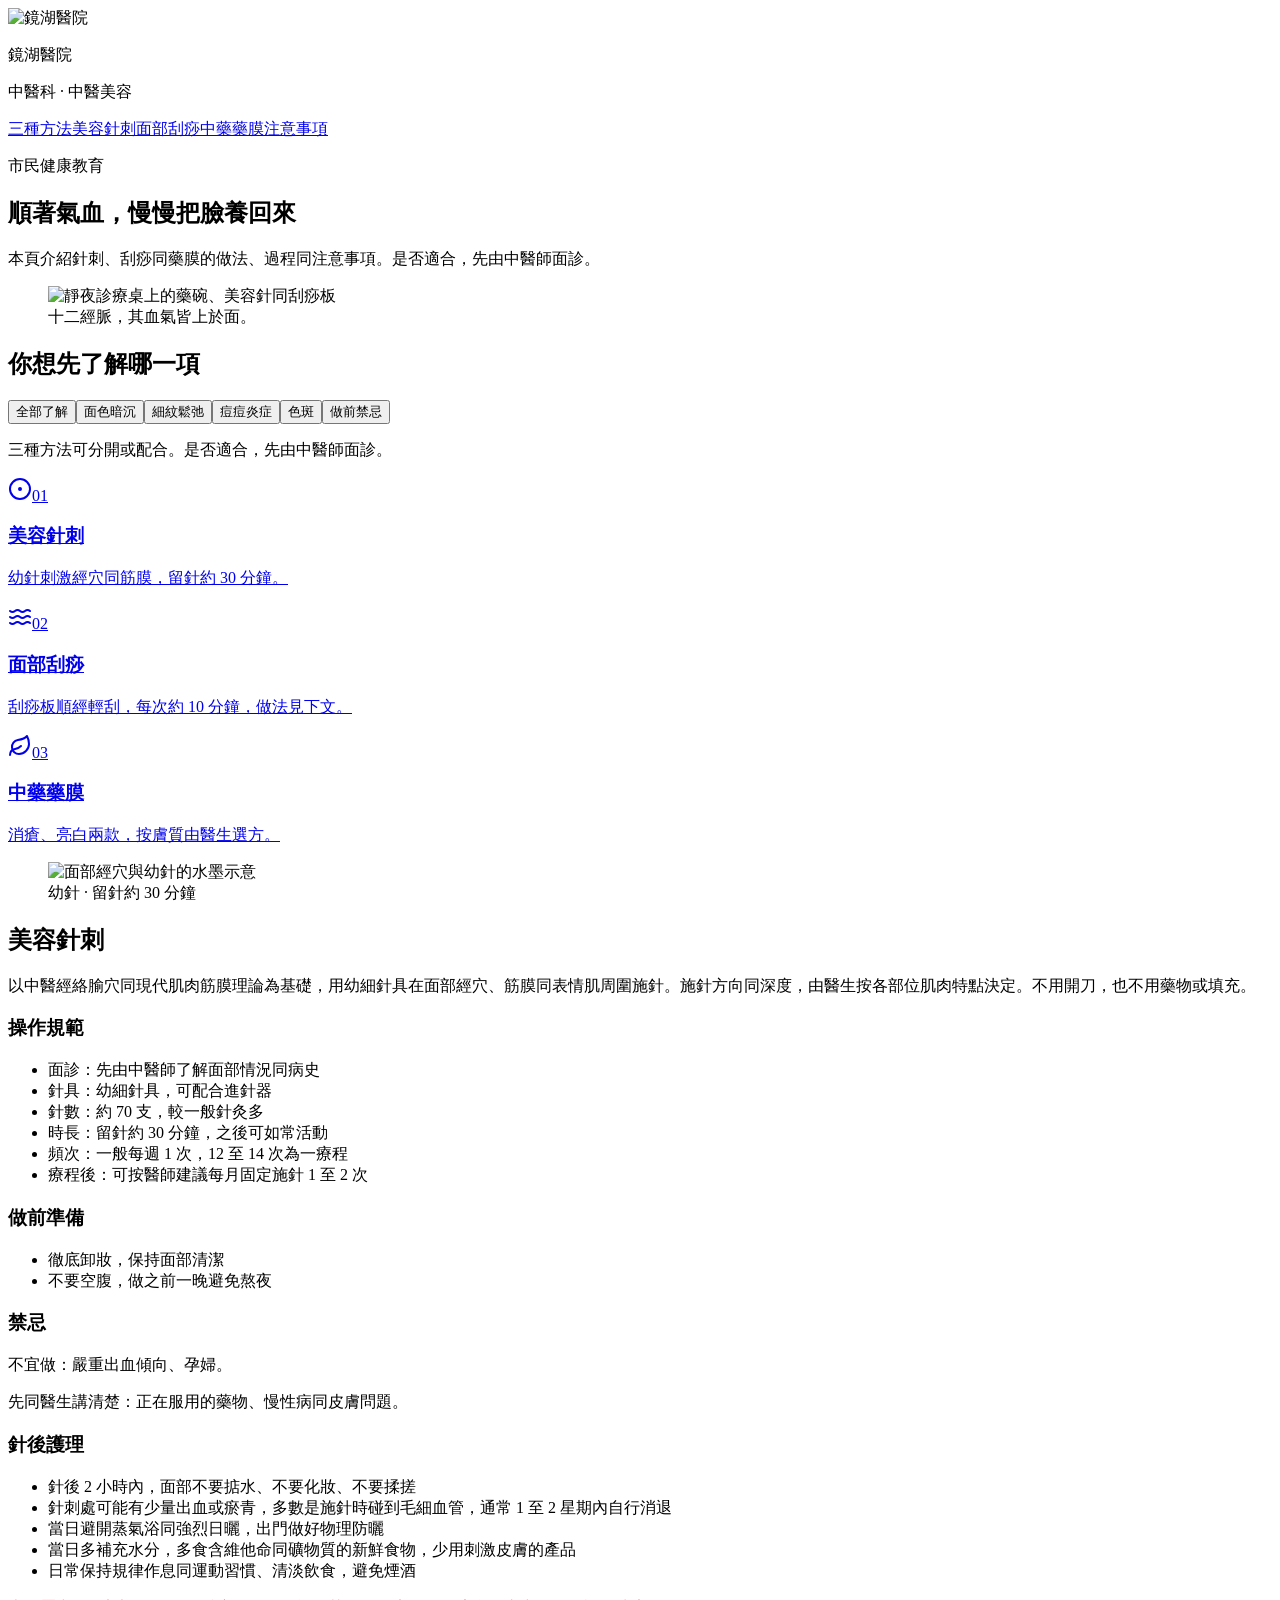
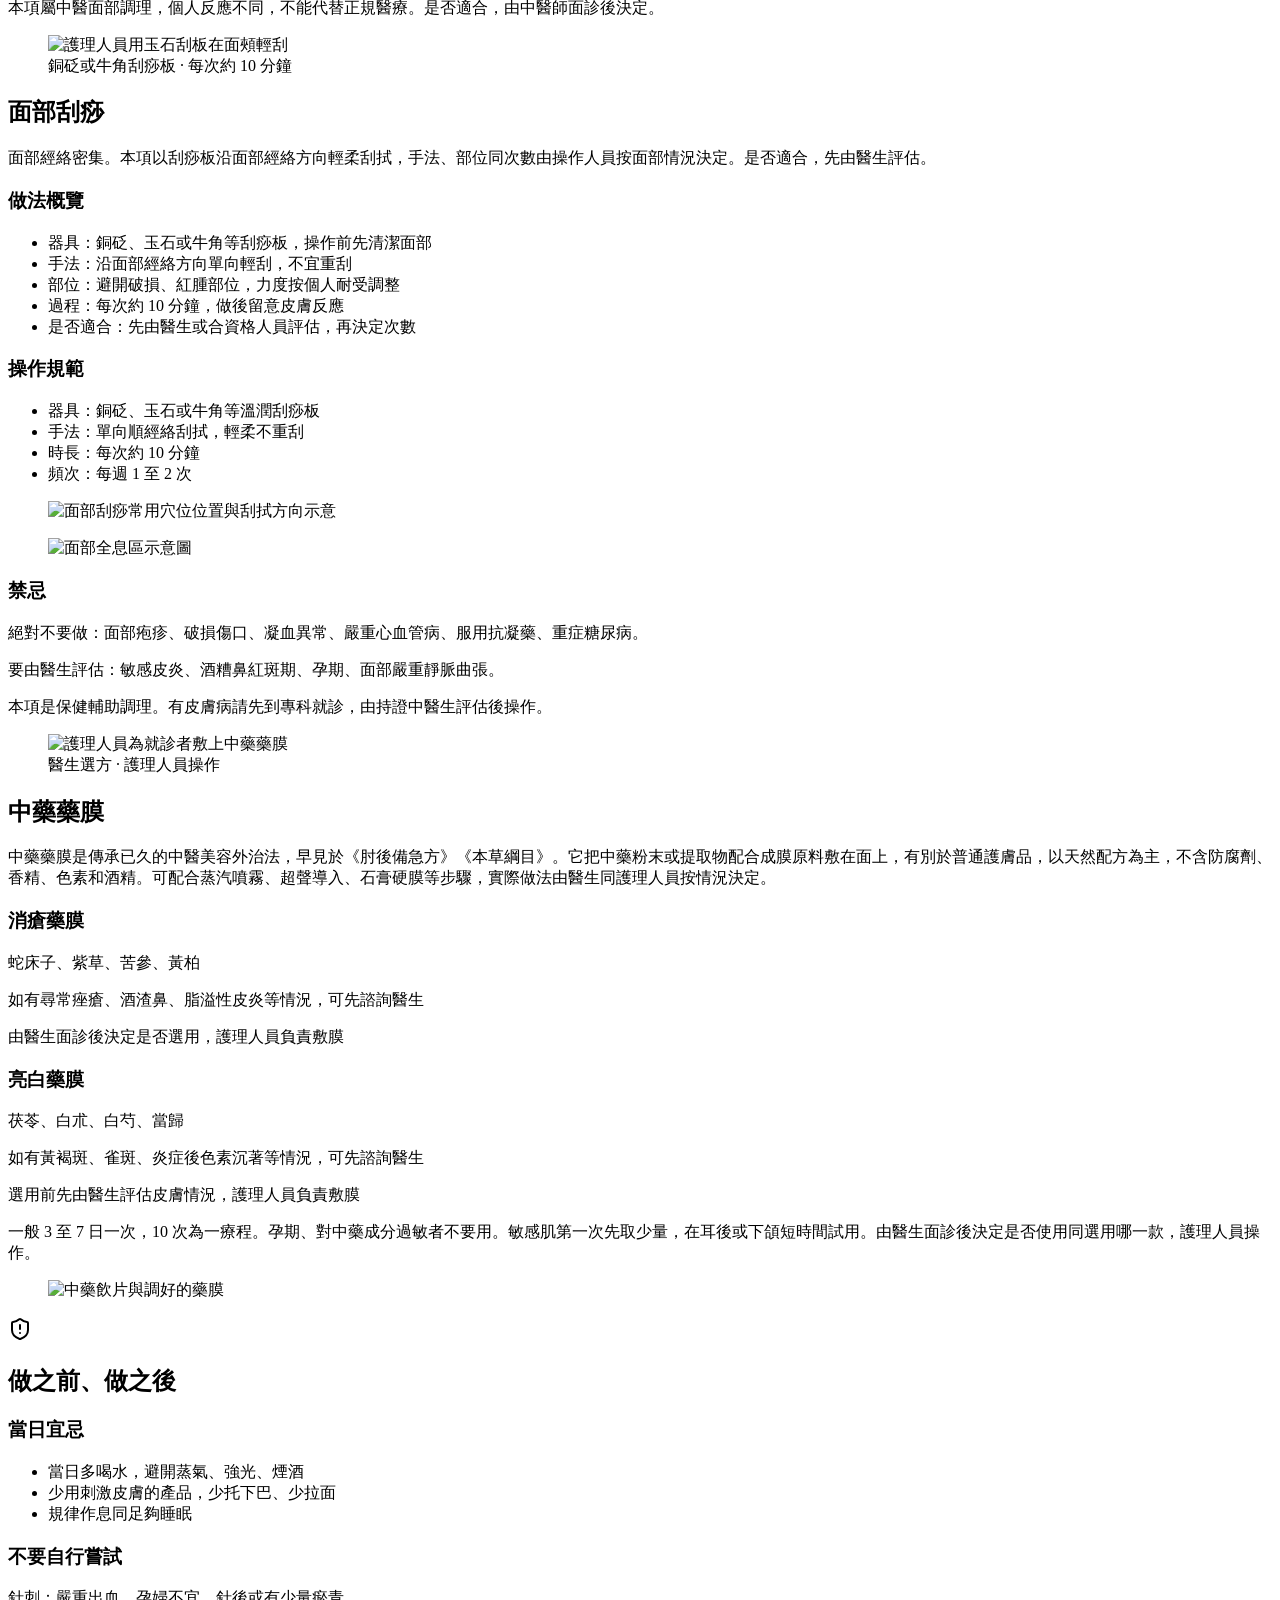
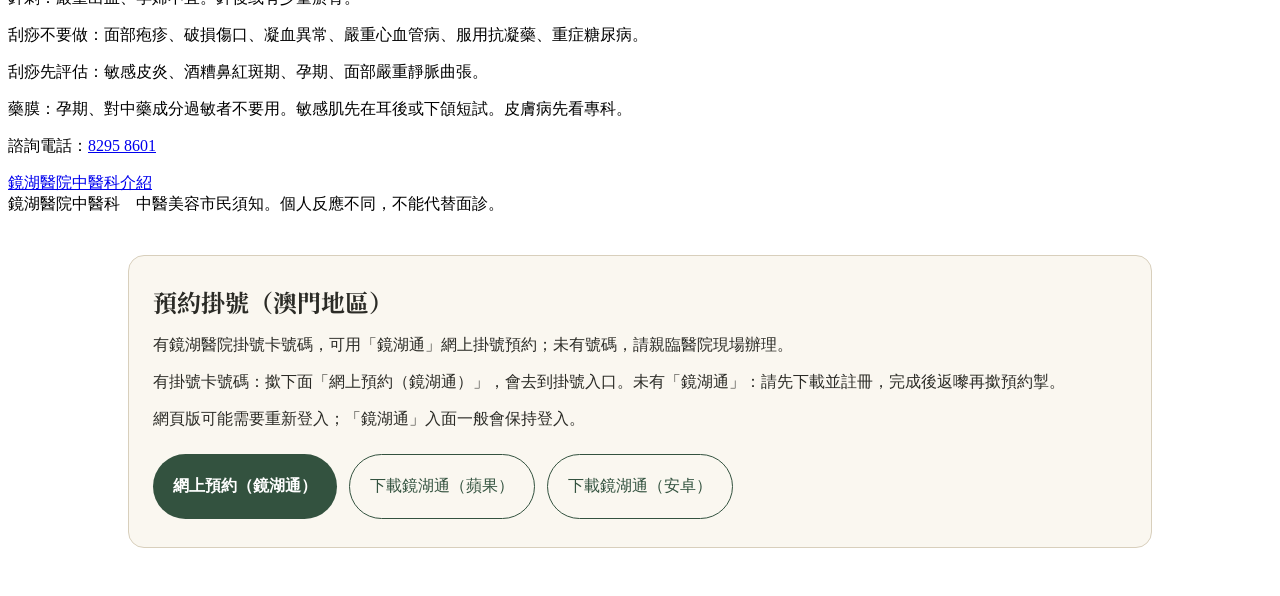
==== commit d96ce70b: "美容站：按醫師手寫修訂更新針刺留針時間、刮痧器具時長、禁忌及藥膜用字" ====
--- a/index.html
+++ b/index.html
@@ -1,4 +1,4 @@
-<!DOCTYPE html><html lang="zh-Hant"><head><meta name="twitter:card" content="summary_large_image"><meta property="og:title" content="鏡湖中醫美容"><meta property="og:image" content="https://tcmmacau.github.io/beauty/og.jpg"><meta property="og:image:width" content="1200"><meta property="og:image:height" content="630"><meta charSet="utf-8"/><meta name="viewport" content="width=device-width, initial-scale=1"/><link rel="preload" as="image" href="/beauty/assets/kw-logo-DkwLnHbJ.png"/><link rel="preload" as="image" href="/beauty/assets/hero-DH2I0A-w.jpg"/><link rel="preload" as="image" href="/beauty/assets/needle-CSMA0wMv.jpg"/><link rel="preload" as="image" href="/beauty/assets/gua-photo-CaEXH-EU.jpg"/><link rel="preload" as="image" href="/beauty/assets/gua-points-1261ddf4.png"/><link rel="preload" as="image" href="/beauty/assets/gua-face-9376b097.png"/><link rel="preload" as="image" href="/beauty/assets/mask-photo-DO5ccgLn.jpg"/><link rel="preload" as="image" href="/beauty/assets/mask-herbs-DpN_MmUB.jpg"/><link rel="stylesheet" href="/beauty/assets/styles-ovVOGIad.css" data-precedence="default"/><link rel="stylesheet" href="https://fonts.googleapis.com/css2?family=Noto+Sans+TC:wght@400;500;700&amp;family=Noto+Serif+TC:wght@600;700&amp;display=swap" data-precedence="default"/><title>鏡湖中醫美容</title><meta name="description" content="鏡湖醫院中醫科市民須知：面部美容針刺、面部刮痧、中藥藥膜的做法、療程同注意事項。"/><meta name="theme-color" content="#1A2834"/><link rel="modulepreload" href="/beauty/assets/index-C0SkvzUB.js"/><link rel="modulepreload" href="/beauty/assets/rolldown-runtime-CbXtAM7H.js"/><link rel="modulepreload" href="/beauty/assets/routes-wlFPT6_i.js"/><link rel="icon" type="image/svg+xml" href="/beauty/favicon.svg"/><link rel="manifest" href="/beauty/__grok/manifest.webmanifest"/><link rel="apple-touch-icon" href="/beauty/__grok/icon-180.png"/><link rel="preconnect" href="https://fonts.googleapis.com"/><link rel="preconnect" href="https://fonts.gstatic.com" crossorigin="anonymous"/><meta name="apple-mobile-web-app-title" content="鏡湖中醫美容"><meta name="apple-mobile-web-app-status-bar-style" content="black"><script data-goatcounter="https://tcmmacau.goatcounter.com/count" async src="//gc.zgo.at/count.js"></script></head><body><!--$--><div class="min-h-screen"><header class="sticky top-0 z-20 border-b border-line bg-paper/95"><div class="mx-auto flex max-w-5xl items-center gap-3 px-4 py-3"><img src="/beauty/assets/kw-logo-DkwLnHbJ.png" alt="鏡湖醫院" class="h-11 w-auto"/><div><p class="font-serif text-lg tracking-widest text-indigo">鏡湖醫院</p><p class="text-xs tracking-widest text-muted">中醫科 · 中醫美容</p></div></div><nav aria-label="頁面章節" class="mx-auto flex max-w-5xl gap-2 overflow-x-auto px-4 pb-3"><a href="#methods" class="inline-flex h-11 shrink-0 items-center rounded-full border border-line bg-sheet px-4 text-sm text-ink">三種方法</a><a href="#needle" class="inline-flex h-11 shrink-0 items-center rounded-full border border-line bg-sheet px-4 text-sm text-ink">美容針刺</a><a href="#gua" class="inline-flex h-11 shrink-0 items-center rounded-full border border-line bg-sheet px-4 text-sm text-ink">面部刮痧</a><a href="#mask" class="inline-flex h-11 shrink-0 items-center rounded-full border border-line bg-sheet px-4 text-sm text-ink">中藥藥膜</a><a href="#safe" class="inline-flex h-11 shrink-0 items-center rounded-full border border-line bg-sheet px-4 text-sm text-ink">注意事項</a></nav></header><main class="mx-auto max-w-5xl px-4 pb-16"><section class="grid items-center gap-8 py-10 md:grid-cols-2"><div><p class="text-sm tracking-widest text-celadon">市民健康教育</p><h1 class="mt-2 text-4xl text-indigo md:text-5xl">順著氣血，慢慢把臉養回來</h1><p class="mt-4 text-muted">本頁介紹針刺、刮痧同藥膜的做法、過程同注意事項。是否適合，先由中醫師面診。</p></div><figure class="overflow-hidden rounded-3xl border border-line bg-sheet"><img src="/beauty/assets/hero-DH2I0A-w.jpg" alt="靜夜診療桌上的藥碗、美容針同刮痧板" class="aspect-video w-full object-cover"/><figcaption class="px-4 py-3 text-sm text-muted">十二經脈，其血氣皆上於面。</figcaption></figure></section><section id="methods" class="py-6"><h2 class="text-3xl text-indigo">你想先了解哪一項</h2><div class="mt-4 flex flex-wrap gap-2"><button type="button" class="inline-flex h-11 items-center rounded-full bg-celadon px-4 text-sm text-sheet" aria-pressed="true">全部了解</button><button type="button" class="inline-flex h-11 items-center rounded-full border border-line bg-sheet px-4 text-sm text-ink" aria-pressed="false">面色暗沉</button><button type="button" class="inline-flex h-11 items-center rounded-full border border-line bg-sheet px-4 text-sm text-ink" aria-pressed="false">細紋鬆弛</button><button type="button" class="inline-flex h-11 items-center rounded-full border border-line bg-sheet px-4 text-sm text-ink" aria-pressed="false">痘痘炎症</button><button type="button" class="inline-flex h-11 items-center rounded-full border border-line bg-sheet px-4 text-sm text-ink" aria-pressed="false">色斑</button><button type="button" class="inline-flex h-11 items-center rounded-full border border-line bg-sheet px-4 text-sm text-ink" aria-pressed="false">做前禁忌</button></div><p class="mt-4 max-w-3xl text-muted">三種方法可分開或配合。是否適合，先由中醫師面診。</p><div class="mt-6 grid gap-4 md:grid-cols-3"><a href="#needle" class="block rounded-3xl border bg-sheet p-5 border-celadon "><div class="flex items-center justify-between text-celadon"><svg xmlns="http://www.w3.org/2000/svg" width="24" height="24" viewBox="0 0 24 24" fill="none" stroke="currentColor" stroke-width="2" stroke-linecap="round" stroke-linejoin="round" class="lucide lucide-circle-dot size-5" aria-hidden="true"><circle cx="12" cy="12" r="10"></circle><circle cx="12" cy="12" r="1"></circle></svg><span class="text-xs tracking-widest text-gold">01</span></div><h3 class="mt-3 text-2xl">美容針刺</h3><p class="mt-2 text-sm text-muted">幼針刺激經穴同筋膜，約 3 至 5 分鐘。</p></a><a href="#gua" class="block rounded-3xl border bg-sheet p-5 border-celadon "><div class="flex items-center justify-between text-celadon"><svg xmlns="http://www.w3.org/2000/svg" width="24" height="24" viewBox="0 0 24 24" fill="none" stroke="currentColor" stroke-width="2" stroke-linecap="round" stroke-linejoin="round" class="lucide lucide-waves size-5" aria-hidden="true"><path d="M2 6c.6.5 1.2 1 2.5 1C7 7 7 5 9.5 5c2.6 0 2.4 2 5 2 2.5 0 2.5-2 5-2 1.3 0 1.9.5 2.5 1"></path><path d="M2 12c.6.5 1.2 1 2.5 1 2.5 0 2.5-2 5-2 2.6 0 2.4 2 5 2 2.5 0 2.5-2 5-2 1.3 0 1.9.5 2.5 1"></path><path d="M2 18c.6.5 1.2 1 2.5 1 2.5 0 2.5-2 5-2 2.6 0 2.4 2 5 2 2.5 0 2.5-2 5-2 1.3 0 1.9.5 2.5 1"></path></svg><span class="text-xs tracking-widest text-gold">02</span></div><h3 class="mt-3 text-2xl">面部刮痧</h3><p class="mt-2 text-sm text-muted">玉板順經輕刮，每次約 5 分鐘，做法見下文。</p></a><a href="#mask" class="block rounded-3xl border bg-sheet p-5 border-celadon "><div class="flex items-center justify-between text-celadon"><svg xmlns="http://www.w3.org/2000/svg" width="24" height="24" viewBox="0 0 24 24" fill="none" stroke="currentColor" stroke-width="2" stroke-linecap="round" stroke-linejoin="round" class="lucide lucide-leaf size-5" aria-hidden="true"><path d="M11 20A7 7 0 0 1 9.8 6.1C15.5 5 17 4.48 19 2c1 2 2 4.18 2 8 0 5.5-4.78 10-10 10Z"></path><path d="M2 21c0-3 1.85-5.36 5.08-6C9.5 14.52 12 13 13 12"></path></svg><span class="text-xs tracking-widest text-gold">03</span></div><h3 class="mt-3 text-2xl">中藥藥膜</h3><p class="mt-2 text-sm text-muted">消瘡、亮白兩款，按膚質由醫生選方。</p></a></div></section><section id="needle" class="grid gap-6 border-t border-line py-10 md:grid-cols-3"><figure class="overflow-hidden rounded-3xl border border-line bg-sheet md:col-span-1"><img src="/beauty/assets/needle-CSMA0wMv.jpg" alt="面部經穴與幼針的水墨示意" class="aspect-plate w-full object-cover"/><figcaption class="px-4 py-3 text-sm text-muted">幼針 · 短時間完成</figcaption></figure><div class="md:col-span-2"><div class="flex flex-wrap items-center gap-3"><h2 class="text-3xl text-indigo">美容針刺</h2></div><p class="mt-2 text-muted">以中醫經絡腧穴同現代肌肉筋膜理論為基礎，用幼細針具在面部經穴、筋膜同表情肌周圍施針。施針方向同深度，由醫生按各部位肌肉特點決定。不用開刀，也不用藥物或填充。</p><div class="mt-4"><h3 class="mt-6 text-xl">操作規範</h3><ul class="mt-2 list-disc space-y-1 pl-5"><li>面診：先由中醫師了解面部情況同病史</li><li>針具：幼細針具，可配合進針器</li><li>針數：約 70 支，較一般針灸多</li><li>時長：約 3 至 5 分鐘，之後可如常活動</li><li>頻次：一般每週 1 次，12 至 14 次為一療程</li><li>療程後：可按醫師建議每月固定施針 1 至 2 次</li></ul><h3 class="mt-6 text-xl">做前準備</h3><ul class="mt-2 list-disc space-y-1 pl-5"><li>徹底卸妝，保持面部清潔</li><li>不要空腹，做之前一晚避免熬夜</li></ul><h3 class="mt-6 text-xl">禁忌</h3><div class="mt-2 rounded-2xl bg-indigo px-4 py-3 text-sm text-paper"><p class="mt-2 first:mt-0">不宜做：嚴重出血傾向、孕婦。</p><p class="mt-2 first:mt-0">先同醫生講清楚：正在服用的藥物、慢性病同皮膚問題。</p></div><h3 class="mt-6 text-xl">針後護理</h3><ul class="mt-2 list-disc space-y-1 pl-5"><li>針後 2 小時內，面部不要掂水、不要化妝、不要揉搓</li><li>針刺處可能有少量出血或瘀青，多數是施針時碰到毛細血管，通常 1 至 2 星期內自行消退</li><li>當日避開蒸氣浴同強烈日曬，出門做好物理防曬</li><li>當日多補充水分，多食含維他命同礦物質的新鮮食物，少用刺激皮膚的產品</li><li>日常保持規律作息同運動習慣、清淡飲食，避免煙酒</li></ul><p class="mt-4">本項屬中醫面部調理，個人反應不同，不能代替正規醫療。是否適合，由中醫師面診後決定。</p></div></div></section><section id="gua" class="grid gap-6 border-t border-line py-10 md:grid-cols-3"><figure class="overflow-hidden rounded-3xl border border-line bg-sheet md:col-span-1"><img src="/beauty/assets/gua-photo-CaEXH-EU.jpg" alt="護理人員用玉石刮板在面頰輕刮" class="aspect-plate w-full object-cover"/><figcaption class="px-4 py-3 text-sm text-muted">玉石或牛角 · 每次約 5 分鐘</figcaption></figure><div class="md:col-span-2"><div class="flex flex-wrap items-center gap-3"><h2 class="text-3xl text-indigo">面部刮痧</h2></div><p class="mt-2 text-muted">面部經絡密集。本項以刮痧板沿面部經絡方向輕柔刮拭，手法、部位同次數由操作人員按面部情況決定。是否適合，先由醫生評估。</p><div class="mt-4"><h3 class="mt-6 text-xl">做法概覽</h3><ul class="mt-2 list-disc space-y-1 pl-5"><li>器具：玉石或牛角等刮痧板，操作前先清潔面部</li><li>手法：沿面部經絡方向單向輕刮，不宜重刮</li><li>部位：避開破損、紅腫部位，力度按個人耐受調整</li><li>過程：每次約 5 分鐘，做後留意皮膚反應</li><li>是否適合：先由醫生或合資格人員評估，再決定次數</li></ul><h3 class="mt-6 text-xl">操作規範</h3><ul class="mt-2 list-disc space-y-1 pl-5"><li>器具：玉石或牛角等溫潤刮痧板</li><li>手法：單向順經絡刮拭，輕柔不重刮</li><li>時長：每次約 5 分鐘</li><li>頻次：每週 1 至 2 次</li></ul><div class="mt-6 grid gap-4 md:grid-cols-2"><figure class="overflow-hidden rounded-3xl border border-line bg-sheet"><img src="/beauty/assets/gua-points-1261ddf4.png" alt="面部刮痧常用穴位位置與刮拭方向示意" class="aspect-plate w-full object-contain"/></figure><figure class="overflow-hidden rounded-3xl border border-line bg-sheet"><img src="/beauty/assets/gua-face-9376b097.png" alt="面部全息區示意圖" class="aspect-plate w-full object-contain"/></figure></div><h3 class="mt-6 text-xl">禁忌</h3><div class="mt-2 rounded-2xl bg-indigo px-4 py-3 text-sm text-paper"><p class="mt-2 first:mt-0">絕對不要做：面部疱疹、破損傷口、凝血異常、嚴重心血管病、服用抗凝藥、重症糖尿病。</p><p class="mt-2 first:mt-0">要由醫生評估：敏感皮炎、酒糟鼻紅斑期、孕期、面部嚴重靜脈曲張。</p></div><p class="mt-4">本項屬面部護理介紹，不能代替正規醫療。有皮膚病請先到專科就診，由持證中醫、護理或技術人員評估後操作。</p></div></div></section><section id="mask" class="grid gap-6 border-t border-line py-10 md:grid-cols-3"><figure class="overflow-hidden rounded-3xl border border-line bg-sheet md:col-span-1"><img src="/beauty/assets/mask-photo-DO5ccgLn.jpg" alt="護理人員為就診者敷上中藥藥膜" class="aspect-plate w-full object-cover"/><figcaption class="px-4 py-3 text-sm text-muted">醫生選方 · 護理人員操作</figcaption></figure><div class="md:col-span-2"><div class="flex flex-wrap items-center gap-3"><h2 class="text-3xl text-indigo">中藥藥膜</h2></div><p class="mt-2 text-muted">中藥藥膜是傳承已久的中醫美容外治法，早見於《肘後備急方》《本草綱目》。它把中藥粉末或提取物配合成膜原料敷在面上，有別於普通護膚品，以天然配方為主，大多不含防腐劑、香精、色素和酒精。可配合蒸汽噴霧、超聲導入、石膏硬膜等步驟，實際做法由醫生同護理人員按情況決定。</p><div class="mt-4"><div class="mt-4 grid gap-3 md:grid-cols-2"><article class="rounded-2xl border border-line bg-paper p-4"><h3 class="text-xl">消瘡藥膜</h3><p class="mt-2 text-sm text-celadon">蛇床子、紫草、苦參、黃柏</p><p class="mt-2">如有尋常痤瘡、酒渣鼻、脂溢性皮炎等情況，可先諮詢醫生</p><p class="mt-1 text-sm text-muted">由醫生面診後決定是否選用，護理人員負責敷膜</p></article><article class="rounded-2xl border border-line bg-paper p-4"><h3 class="text-xl">亮白藥膜</h3><p class="mt-2 text-sm text-celadon">茯苓、白朮、白芍、當歸</p><p class="mt-2">如有黃褐斑、雀斑、炎症後色素沉著等情況，可先諮詢醫生</p><p class="mt-1 text-sm text-muted">選用前先由醫生評估皮膚情況，護理人員負責敷膜</p></article></div><p class="mt-4">一般 3 至 7 日一次，10 次為一療程。孕期、對中藥成分過敏者不要用。敏感肌第一次先取少量，在耳後或下頜短時間試用。由醫生面診後決定是否使用同選用哪一款，護理人員操作。</p><figure class="mt-4 overflow-hidden rounded-3xl border border-line bg-sheet"><img src="/beauty/assets/mask-herbs-DpN_MmUB.jpg" alt="中藥飲片與調好的藥膜" class="aspect-video w-full object-cover"/></figure></div></div></section><section id="safe" class="py-8"><div class="flex items-center gap-2 text-celadon"><svg xmlns="http://www.w3.org/2000/svg" width="24" height="24" viewBox="0 0 24 24" fill="none" stroke="currentColor" stroke-width="2" stroke-linecap="round" stroke-linejoin="round" class="lucide lucide-shield-alert size-5" aria-hidden="true"><path d="M20 13c0 5-3.5 7.5-7.66 8.95a1 1 0 0 1-.67-.01C7.5 20.5 4 18 4 13V6a1 1 0 0 1 1-1c2 0 4.5-1.2 6.24-2.72a1.17 1.17 0 0 1 1.52 0C14.51 3.81 17 5 19 5a1 1 0 0 1 1 1z"></path><path d="M12 8v4"></path><path d="M12 16h.01"></path></svg><h2 class="text-3xl text-indigo">做之前、做之後</h2></div><div class="mt-4 grid gap-4 md:grid-cols-2"><article class="rounded-3xl border border-line bg-sheet p-5"><h3 class="text-xl">當日宜忌</h3><ul class="mt-2 list-disc space-y-1 pl-5"><li>當日多喝水，避開蒸氣、強光、煙酒</li><li>少用刺激皮膚的產品，少托下巴、少拉面</li><li>規律作息同足夠睡眠</li></ul></article><article class="rounded-3xl border border-line bg-indigo p-5 text-paper"><h3 class="text-xl text-sheet">不要自行嘗試</h3><p class="mt-3">針刺：嚴重出血、孕婦不宜。針後或有少量瘀青。</p><p class="mt-3">刮痧不要做：面部疱疹、破損傷口、凝血異常、嚴重心血管病、服用抗凝藥、重症糖尿病。</p><p class="mt-3">刮痧先評估：敏感皮炎、酒糟鼻紅斑期、孕期、面部嚴重靜脈曲張。</p><p class="mt-3 text-gold">藥膜：孕期、對中藥成分過敏者不要用。敏感肌先在耳後或下頜短試。皮膚病先看專科。</p></article></div></section><section class="flex flex-col items-center gap-6 border-t border-line py-10"><p class="text-sm text-muted">諮詢電話：<a href="tel:+85382958601" class="font-medium text-celadon">8295 8601</a></p><a class="inline-flex h-11 items-center rounded-full bg-celadon px-5 text-sm text-sheet" href="https://www.kwh.org.mo/kwh/article/1713" target="_blank" rel="noreferrer">鏡湖醫院中醫科介紹</a></section><footer class="mt-8 text-sm text-muted">鏡湖醫院中醫科　中醫美容市民須知。個人反應不同，不能代替面診。</footer></main></div><!--/$--><!-- 預約掛號：連結設定見 booking-config.js，待醫院資訊科提供鏡湖通深連結後只改嗰一處 -->
+<!DOCTYPE html><html lang="zh-Hant"><head><meta name="twitter:card" content="summary_large_image"><meta property="og:title" content="鏡湖中醫美容"><meta property="og:image" content="https://tcmmacau.github.io/beauty/og.jpg"><meta property="og:image:width" content="1200"><meta property="og:image:height" content="630"><meta charSet="utf-8"/><meta name="viewport" content="width=device-width, initial-scale=1"/><link rel="preload" as="image" href="/beauty/assets/kw-logo-DkwLnHbJ.png"/><link rel="preload" as="image" href="/beauty/assets/hero-DH2I0A-w.jpg"/><link rel="preload" as="image" href="/beauty/assets/needle-CSMA0wMv.jpg"/><link rel="preload" as="image" href="/beauty/assets/gua-photo-CaEXH-EU.jpg"/><link rel="preload" as="image" href="/beauty/assets/gua-points-1261ddf4.png"/><link rel="preload" as="image" href="/beauty/assets/gua-face-9376b097.png"/><link rel="preload" as="image" href="/beauty/assets/mask-photo-DO5ccgLn.jpg"/><link rel="preload" as="image" href="/beauty/assets/mask-herbs-DpN_MmUB.jpg"/><link rel="stylesheet" href="/beauty/assets/styles-ovVOGIad.css" data-precedence="default"/><link rel="stylesheet" href="https://fonts.googleapis.com/css2?family=Noto+Sans+TC:wght@400;500;700&amp;family=Noto+Serif+TC:wght@600;700&amp;display=swap" data-precedence="default"/><title>鏡湖中醫美容</title><meta name="description" content="鏡湖醫院中醫科市民須知：面部美容針刺、面部刮痧、中藥藥膜的做法、療程同注意事項。"/><meta name="theme-color" content="#1A2834"/><link rel="modulepreload" href="/beauty/assets/index-C0SkvzUB.js"/><link rel="modulepreload" href="/beauty/assets/rolldown-runtime-CbXtAM7H.js"/><link rel="modulepreload" href="/beauty/assets/routes-wlFPT6_i.js"/><link rel="icon" type="image/svg+xml" href="/beauty/favicon.svg"/><link rel="manifest" href="/beauty/__grok/manifest.webmanifest"/><link rel="apple-touch-icon" href="/beauty/__grok/icon-180.png"/><link rel="preconnect" href="https://fonts.googleapis.com"/><link rel="preconnect" href="https://fonts.gstatic.com" crossorigin="anonymous"/><meta name="apple-mobile-web-app-title" content="鏡湖中醫美容"><meta name="apple-mobile-web-app-status-bar-style" content="black"><script data-goatcounter="https://tcmmacau.goatcounter.com/count" async src="//gc.zgo.at/count.js"></script></head><body><!--$--><div class="min-h-screen"><header class="sticky top-0 z-20 border-b border-line bg-paper/95"><div class="mx-auto flex max-w-5xl items-center gap-3 px-4 py-3"><img src="/beauty/assets/kw-logo-DkwLnHbJ.png" alt="鏡湖醫院" class="h-11 w-auto"/><div><p class="font-serif text-lg tracking-widest text-indigo">鏡湖醫院</p><p class="text-xs tracking-widest text-muted">中醫科 · 中醫美容</p></div></div><nav aria-label="頁面章節" class="mx-auto flex max-w-5xl gap-2 overflow-x-auto px-4 pb-3"><a href="#methods" class="inline-flex h-11 shrink-0 items-center rounded-full border border-line bg-sheet px-4 text-sm text-ink">三種方法</a><a href="#needle" class="inline-flex h-11 shrink-0 items-center rounded-full border border-line bg-sheet px-4 text-sm text-ink">美容針刺</a><a href="#gua" class="inline-flex h-11 shrink-0 items-center rounded-full border border-line bg-sheet px-4 text-sm text-ink">面部刮痧</a><a href="#mask" class="inline-flex h-11 shrink-0 items-center rounded-full border border-line bg-sheet px-4 text-sm text-ink">中藥藥膜</a><a href="#safe" class="inline-flex h-11 shrink-0 items-center rounded-full border border-line bg-sheet px-4 text-sm text-ink">注意事項</a></nav></header><main class="mx-auto max-w-5xl px-4 pb-16"><section class="grid items-center gap-8 py-10 md:grid-cols-2"><div><p class="text-sm tracking-widest text-celadon">市民健康教育</p><h1 class="mt-2 text-4xl text-indigo md:text-5xl">順著氣血，慢慢把臉養回來</h1><p class="mt-4 text-muted">本頁介紹針刺、刮痧同藥膜的做法、過程同注意事項。是否適合，先由中醫師面診。</p></div><figure class="overflow-hidden rounded-3xl border border-line bg-sheet"><img src="/beauty/assets/hero-DH2I0A-w.jpg" alt="靜夜診療桌上的藥碗、美容針同刮痧板" class="aspect-video w-full object-cover"/><figcaption class="px-4 py-3 text-sm text-muted">十二經脈，其血氣皆上於面。</figcaption></figure></section><section id="methods" class="py-6"><h2 class="text-3xl text-indigo">你想先了解哪一項</h2><div class="mt-4 flex flex-wrap gap-2"><button type="button" class="inline-flex h-11 items-center rounded-full bg-celadon px-4 text-sm text-sheet" aria-pressed="true">全部了解</button><button type="button" class="inline-flex h-11 items-center rounded-full border border-line bg-sheet px-4 text-sm text-ink" aria-pressed="false">面色暗沉</button><button type="button" class="inline-flex h-11 items-center rounded-full border border-line bg-sheet px-4 text-sm text-ink" aria-pressed="false">細紋鬆弛</button><button type="button" class="inline-flex h-11 items-center rounded-full border border-line bg-sheet px-4 text-sm text-ink" aria-pressed="false">痘痘炎症</button><button type="button" class="inline-flex h-11 items-center rounded-full border border-line bg-sheet px-4 text-sm text-ink" aria-pressed="false">色斑</button><button type="button" class="inline-flex h-11 items-center rounded-full border border-line bg-sheet px-4 text-sm text-ink" aria-pressed="false">做前禁忌</button></div><p class="mt-4 max-w-3xl text-muted">三種方法可分開或配合。是否適合，先由中醫師面診。</p><div class="mt-6 grid gap-4 md:grid-cols-3"><a href="#needle" class="block rounded-3xl border bg-sheet p-5 border-celadon "><div class="flex items-center justify-between text-celadon"><svg xmlns="http://www.w3.org/2000/svg" width="24" height="24" viewBox="0 0 24 24" fill="none" stroke="currentColor" stroke-width="2" stroke-linecap="round" stroke-linejoin="round" class="lucide lucide-circle-dot size-5" aria-hidden="true"><circle cx="12" cy="12" r="10"></circle><circle cx="12" cy="12" r="1"></circle></svg><span class="text-xs tracking-widest text-gold">01</span></div><h3 class="mt-3 text-2xl">美容針刺</h3><p class="mt-2 text-sm text-muted">幼針刺激經穴同筋膜，留針約 30 分鐘。</p></a><a href="#gua" class="block rounded-3xl border bg-sheet p-5 border-celadon "><div class="flex items-center justify-between text-celadon"><svg xmlns="http://www.w3.org/2000/svg" width="24" height="24" viewBox="0 0 24 24" fill="none" stroke="currentColor" stroke-width="2" stroke-linecap="round" stroke-linejoin="round" class="lucide lucide-waves size-5" aria-hidden="true"><path d="M2 6c.6.5 1.2 1 2.5 1C7 7 7 5 9.5 5c2.6 0 2.4 2 5 2 2.5 0 2.5-2 5-2 1.3 0 1.9.5 2.5 1"></path><path d="M2 12c.6.5 1.2 1 2.5 1 2.5 0 2.5-2 5-2 2.6 0 2.4 2 5 2 2.5 0 2.5-2 5-2 1.3 0 1.9.5 2.5 1"></path><path d="M2 18c.6.5 1.2 1 2.5 1 2.5 0 2.5-2 5-2 2.6 0 2.4 2 5 2 2.5 0 2.5-2 5-2 1.3 0 1.9.5 2.5 1"></path></svg><span class="text-xs tracking-widest text-gold">02</span></div><h3 class="mt-3 text-2xl">面部刮痧</h3><p class="mt-2 text-sm text-muted">刮痧板順經輕刮，每次約 10 分鐘，做法見下文。</p></a><a href="#mask" class="block rounded-3xl border bg-sheet p-5 border-celadon "><div class="flex items-center justify-between text-celadon"><svg xmlns="http://www.w3.org/2000/svg" width="24" height="24" viewBox="0 0 24 24" fill="none" stroke="currentColor" stroke-width="2" stroke-linecap="round" stroke-linejoin="round" class="lucide lucide-leaf size-5" aria-hidden="true"><path d="M11 20A7 7 0 0 1 9.8 6.1C15.5 5 17 4.48 19 2c1 2 2 4.18 2 8 0 5.5-4.78 10-10 10Z"></path><path d="M2 21c0-3 1.85-5.36 5.08-6C9.5 14.52 12 13 13 12"></path></svg><span class="text-xs tracking-widest text-gold">03</span></div><h3 class="mt-3 text-2xl">中藥藥膜</h3><p class="mt-2 text-sm text-muted">消瘡、亮白兩款，按膚質由醫生選方。</p></a></div></section><section id="needle" class="grid gap-6 border-t border-line py-10 md:grid-cols-3"><figure class="overflow-hidden rounded-3xl border border-line bg-sheet md:col-span-1"><img src="/beauty/assets/needle-CSMA0wMv.jpg" alt="面部經穴與幼針的水墨示意" class="aspect-plate w-full object-cover"/><figcaption class="px-4 py-3 text-sm text-muted">幼針 · 留針約 30 分鐘</figcaption></figure><div class="md:col-span-2"><div class="flex flex-wrap items-center gap-3"><h2 class="text-3xl text-indigo">美容針刺</h2></div><p class="mt-2 text-muted">以中醫經絡腧穴同現代肌肉筋膜理論為基礎，用幼細針具在面部經穴、筋膜同表情肌周圍施針。施針方向同深度，由醫生按各部位肌肉特點決定。不用開刀，也不用藥物或填充。</p><div class="mt-4"><h3 class="mt-6 text-xl">操作規範</h3><ul class="mt-2 list-disc space-y-1 pl-5"><li>面診：先由中醫師了解面部情況同病史</li><li>針具：幼細針具，可配合進針器</li><li>針數：約 70 支，較一般針灸多</li><li>時長：留針約 30 分鐘，之後可如常活動</li><li>頻次：一般每週 1 次，12 至 14 次為一療程</li><li>療程後：可按醫師建議每月固定施針 1 至 2 次</li></ul><h3 class="mt-6 text-xl">做前準備</h3><ul class="mt-2 list-disc space-y-1 pl-5"><li>徹底卸妝，保持面部清潔</li><li>不要空腹，做之前一晚避免熬夜</li></ul><h3 class="mt-6 text-xl">禁忌</h3><div class="mt-2 rounded-2xl bg-indigo px-4 py-3 text-sm text-paper"><p class="mt-2 first:mt-0">不宜做：嚴重出血傾向、孕婦。</p><p class="mt-2 first:mt-0">先同醫生講清楚：正在服用的藥物、慢性病同皮膚問題。</p></div><h3 class="mt-6 text-xl">針後護理</h3><ul class="mt-2 list-disc space-y-1 pl-5"><li>針後 2 小時內，面部不要掂水、不要化妝、不要揉搓</li><li>針刺處可能有少量出血或瘀青，多數是施針時碰到毛細血管，通常 1 至 2 星期內自行消退</li><li>當日避開蒸氣浴同強烈日曬，出門做好物理防曬</li><li>當日多補充水分，多食含維他命同礦物質的新鮮食物，少用刺激皮膚的產品</li><li>日常保持規律作息同運動習慣、清淡飲食，避免煙酒</li></ul><p class="mt-4">本項屬中醫面部調理，個人反應不同，不能代替正規醫療。是否適合，由中醫師面診後決定。</p></div></div></section><section id="gua" class="grid gap-6 border-t border-line py-10 md:grid-cols-3"><figure class="overflow-hidden rounded-3xl border border-line bg-sheet md:col-span-1"><img src="/beauty/assets/gua-photo-CaEXH-EU.jpg" alt="護理人員用玉石刮板在面頰輕刮" class="aspect-plate w-full object-cover"/><figcaption class="px-4 py-3 text-sm text-muted">銅砭或牛角刮痧板 · 每次約 10 分鐘</figcaption></figure><div class="md:col-span-2"><div class="flex flex-wrap items-center gap-3"><h2 class="text-3xl text-indigo">面部刮痧</h2></div><p class="mt-2 text-muted">面部經絡密集。本項以刮痧板沿面部經絡方向輕柔刮拭，手法、部位同次數由操作人員按面部情況決定。是否適合，先由醫生評估。</p><div class="mt-4"><h3 class="mt-6 text-xl">做法概覽</h3><ul class="mt-2 list-disc space-y-1 pl-5"><li>器具：銅砭、玉石或牛角等刮痧板，操作前先清潔面部</li><li>手法：沿面部經絡方向單向輕刮，不宜重刮</li><li>部位：避開破損、紅腫部位，力度按個人耐受調整</li><li>過程：每次約 10 分鐘，做後留意皮膚反應</li><li>是否適合：先由醫生或合資格人員評估，再決定次數</li></ul><h3 class="mt-6 text-xl">操作規範</h3><ul class="mt-2 list-disc space-y-1 pl-5"><li>器具：銅砭、玉石或牛角等溫潤刮痧板</li><li>手法：單向順經絡刮拭，輕柔不重刮</li><li>時長：每次約 10 分鐘</li><li>頻次：每週 1 至 2 次</li></ul><div class="mt-6 grid gap-4 md:grid-cols-2"><figure class="overflow-hidden rounded-3xl border border-line bg-sheet"><img src="/beauty/assets/gua-points-1261ddf4.png" alt="面部刮痧常用穴位位置與刮拭方向示意" class="aspect-plate w-full object-contain"/></figure><figure class="overflow-hidden rounded-3xl border border-line bg-sheet"><img src="/beauty/assets/gua-face-9376b097.png" alt="面部全息區示意圖" class="aspect-plate w-full object-contain"/></figure></div><h3 class="mt-6 text-xl">禁忌</h3><div class="mt-2 rounded-2xl bg-indigo px-4 py-3 text-sm text-paper"><p class="mt-2 first:mt-0">絕對不要做：面部疱疹、破損傷口、凝血異常、嚴重心血管病、服用抗凝藥、重症糖尿病。</p><p class="mt-2 first:mt-0">要由醫生評估：敏感皮炎、酒糟鼻紅斑期、孕期、面部嚴重靜脈曲張。</p></div><p class="mt-4">本項是保健輔助調理。有皮膚病請先到專科就診，由持證中醫生評估後操作。</p></div></div></section><section id="mask" class="grid gap-6 border-t border-line py-10 md:grid-cols-3"><figure class="overflow-hidden rounded-3xl border border-line bg-sheet md:col-span-1"><img src="/beauty/assets/mask-photo-DO5ccgLn.jpg" alt="護理人員為就診者敷上中藥藥膜" class="aspect-plate w-full object-cover"/><figcaption class="px-4 py-3 text-sm text-muted">醫生選方 · 護理人員操作</figcaption></figure><div class="md:col-span-2"><div class="flex flex-wrap items-center gap-3"><h2 class="text-3xl text-indigo">中藥藥膜</h2></div><p class="mt-2 text-muted">中藥藥膜是傳承已久的中醫美容外治法，早見於《肘後備急方》《本草綱目》。它把中藥粉末或提取物配合成膜原料敷在面上，有別於普通護膚品，以天然配方為主，不含防腐劑、香精、色素和酒精。可配合蒸汽噴霧、超聲導入、石膏硬膜等步驟，實際做法由醫生同護理人員按情況決定。</p><div class="mt-4"><div class="mt-4 grid gap-3 md:grid-cols-2"><article class="rounded-2xl border border-line bg-paper p-4"><h3 class="text-xl">消瘡藥膜</h3><p class="mt-2 text-sm text-celadon">蛇床子、紫草、苦參、黃柏</p><p class="mt-2">如有尋常痤瘡、酒渣鼻、脂溢性皮炎等情況，可先諮詢醫生</p><p class="mt-1 text-sm text-muted">由醫生面診後決定是否選用，護理人員負責敷膜</p></article><article class="rounded-2xl border border-line bg-paper p-4"><h3 class="text-xl">亮白藥膜</h3><p class="mt-2 text-sm text-celadon">茯苓、白朮、白芍、當歸</p><p class="mt-2">如有黃褐斑、雀斑、炎症後色素沉著等情況，可先諮詢醫生</p><p class="mt-1 text-sm text-muted">選用前先由醫生評估皮膚情況，護理人員負責敷膜</p></article></div><p class="mt-4">一般 3 至 7 日一次，10 次為一療程。孕期、對中藥成分過敏者不要用。敏感肌第一次先取少量，在耳後或下頜短時間試用。由醫生面診後決定是否使用同選用哪一款，護理人員操作。</p><figure class="mt-4 overflow-hidden rounded-3xl border border-line bg-sheet"><img src="/beauty/assets/mask-herbs-DpN_MmUB.jpg" alt="中藥飲片與調好的藥膜" class="aspect-video w-full object-cover"/></figure></div></div></section><section id="safe" class="py-8"><div class="flex items-center gap-2 text-celadon"><svg xmlns="http://www.w3.org/2000/svg" width="24" height="24" viewBox="0 0 24 24" fill="none" stroke="currentColor" stroke-width="2" stroke-linecap="round" stroke-linejoin="round" class="lucide lucide-shield-alert size-5" aria-hidden="true"><path d="M20 13c0 5-3.5 7.5-7.66 8.95a1 1 0 0 1-.67-.01C7.5 20.5 4 18 4 13V6a1 1 0 0 1 1-1c2 0 4.5-1.2 6.24-2.72a1.17 1.17 0 0 1 1.52 0C14.51 3.81 17 5 19 5a1 1 0 0 1 1 1z"></path><path d="M12 8v4"></path><path d="M12 16h.01"></path></svg><h2 class="text-3xl text-indigo">做之前、做之後</h2></div><div class="mt-4 grid gap-4 md:grid-cols-2"><article class="rounded-3xl border border-line bg-sheet p-5"><h3 class="text-xl">當日宜忌</h3><ul class="mt-2 list-disc space-y-1 pl-5"><li>當日多喝水，避開蒸氣、強光、煙酒</li><li>少用刺激皮膚的產品，少托下巴、少拉面</li><li>規律作息同足夠睡眠</li></ul></article><article class="rounded-3xl border border-line bg-indigo p-5 text-paper"><h3 class="text-xl text-sheet">不要自行嘗試</h3><p class="mt-3">針刺：嚴重出血、孕婦不宜。針後或有少量瘀青。</p><p class="mt-3">刮痧不要做：面部疱疹、破損傷口、凝血異常、嚴重心血管病、服用抗凝藥、重症糖尿病。</p><p class="mt-3">刮痧先評估：敏感皮炎、酒糟鼻紅斑期、孕期、面部嚴重靜脈曲張。</p><p class="mt-3 text-gold">藥膜：孕期、對中藥成分過敏者不要用。敏感肌先在耳後或下頜短試。皮膚病先看專科。</p></article></div></section><section class="flex flex-col items-center gap-6 border-t border-line py-10"><p class="text-sm text-muted">諮詢電話：<a href="tel:+85382958601" class="font-medium text-celadon">8295 8601</a></p><a class="inline-flex h-11 items-center rounded-full bg-celadon px-5 text-sm text-sheet" href="https://www.kwh.org.mo/kwh/article/1713" target="_blank" rel="noreferrer">鏡湖醫院中醫科介紹</a></section><footer class="mt-8 text-sm text-muted">鏡湖醫院中醫科　中醫美容市民須知。個人反應不同，不能代替面診。</footer></main></div><!--/$--><!-- 預約掛號：連結設定見 booking-config.js，待醫院資訊科提供鏡湖通深連結後只改嗰一處 -->
 <section id="booking" aria-label="預約掛號（澳門地區）" style="max-width:64rem;margin:0 auto;padding:2.5rem 1rem;">
 <div style="border:1px solid #d8cfbc;border-radius:16px;background:#faf7f0;padding:1.75rem 1.5rem;color:#2b2b26;">
 <h2 style="font-family:'Noto Serif TC',serif;font-size:1.5rem;margin:0 0 .75rem;">預約掛號（澳門地區）</h2>
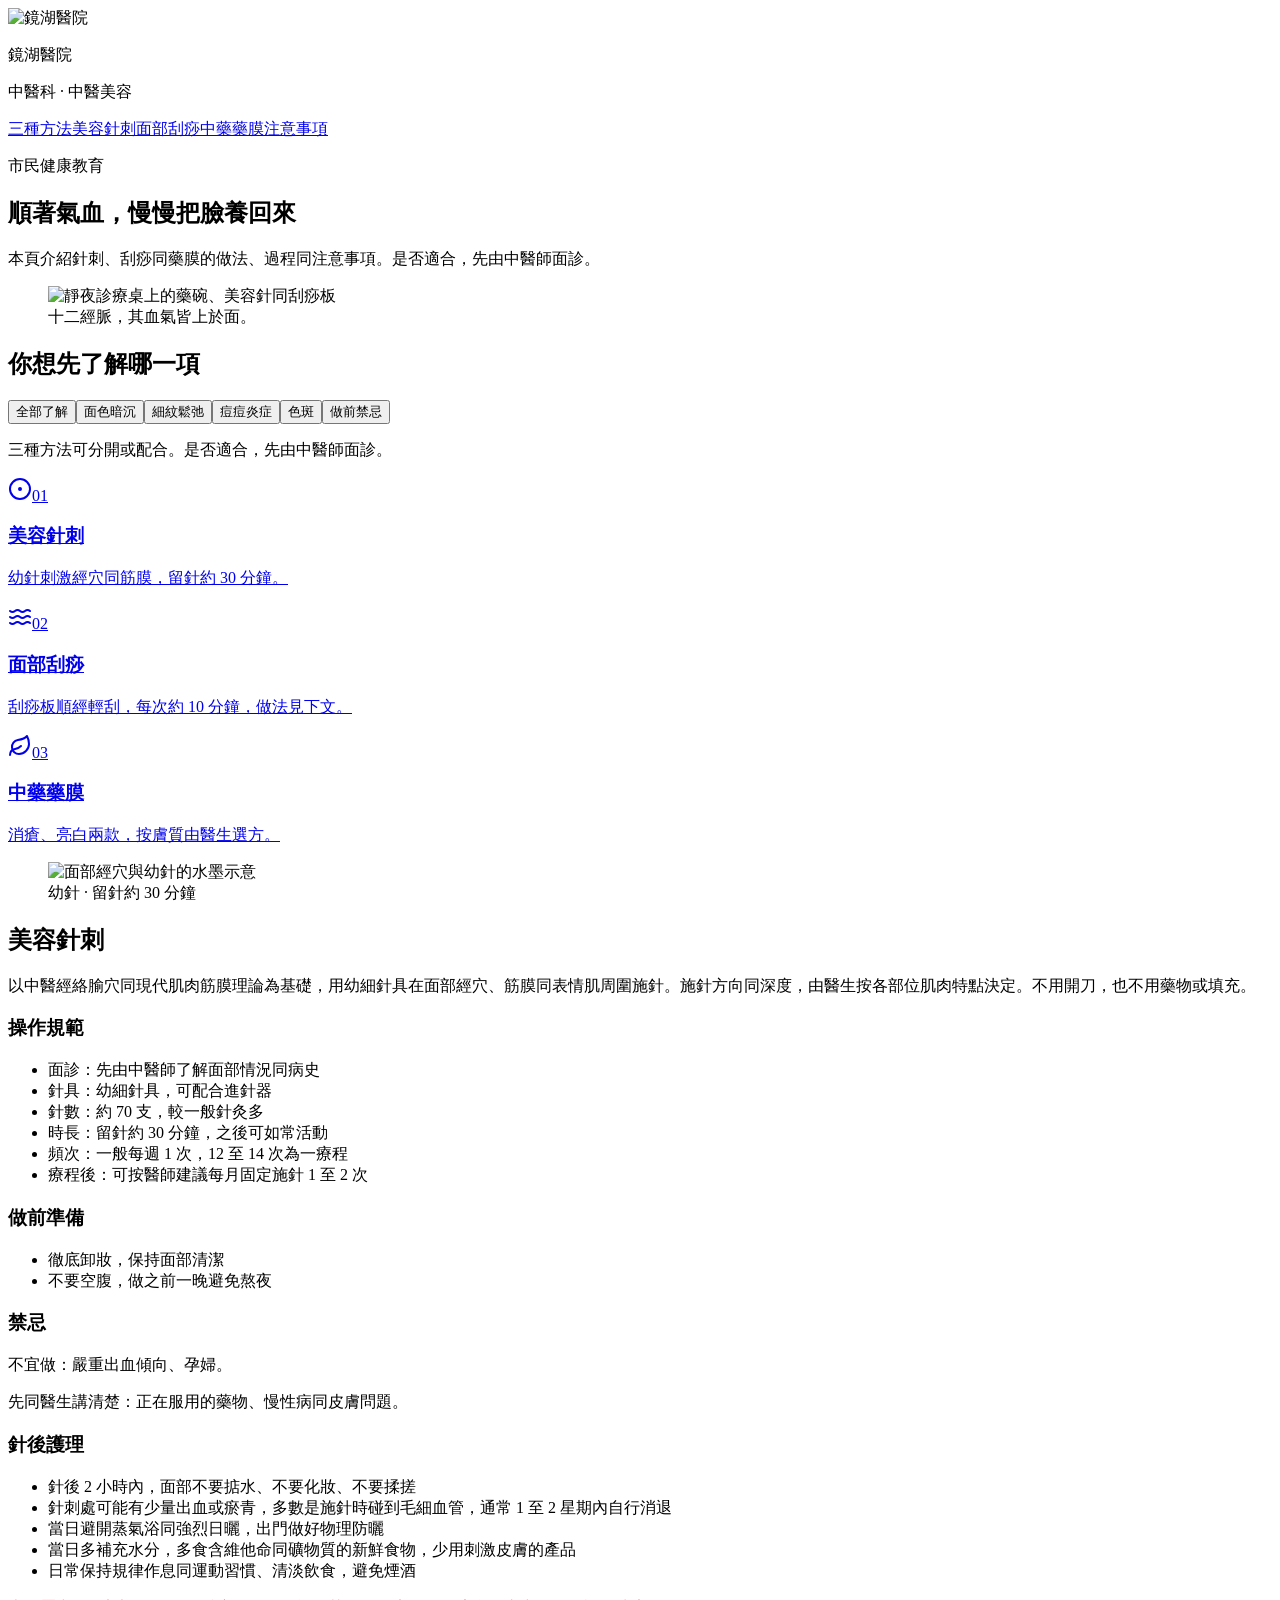
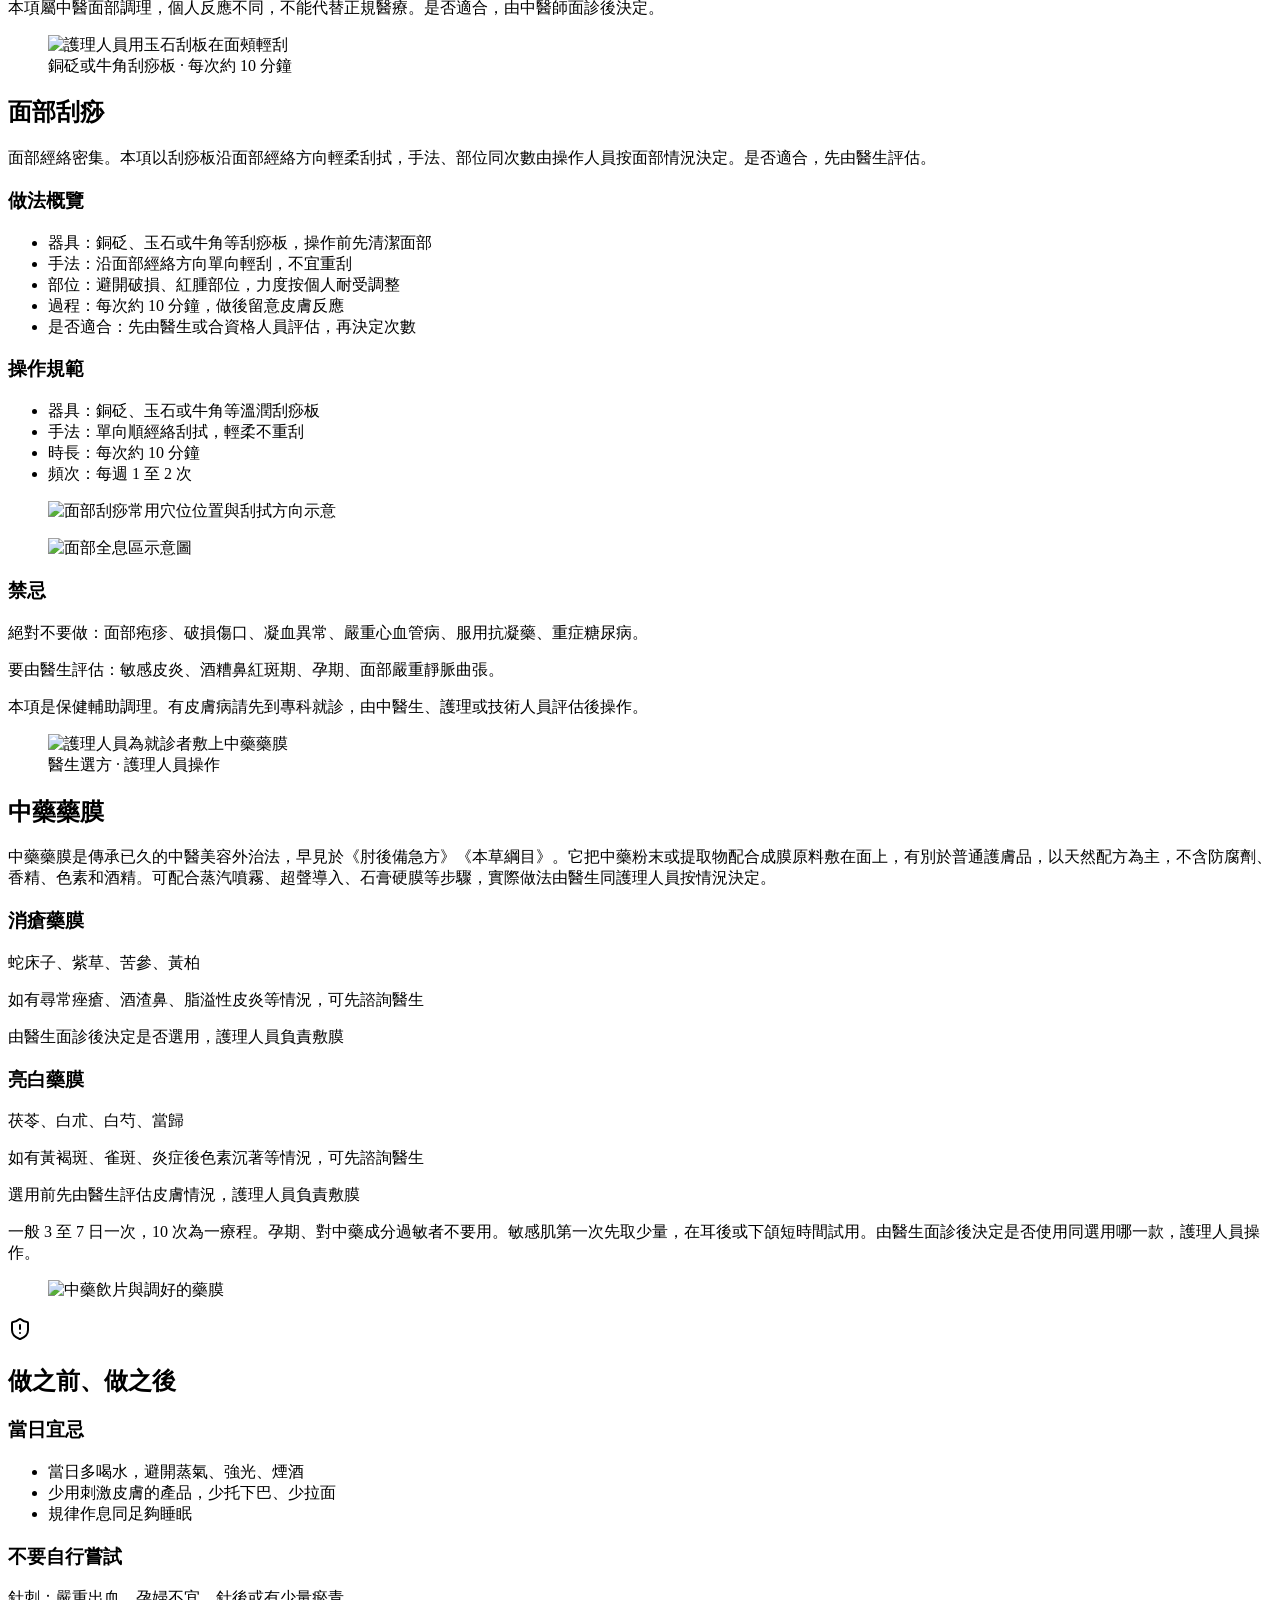
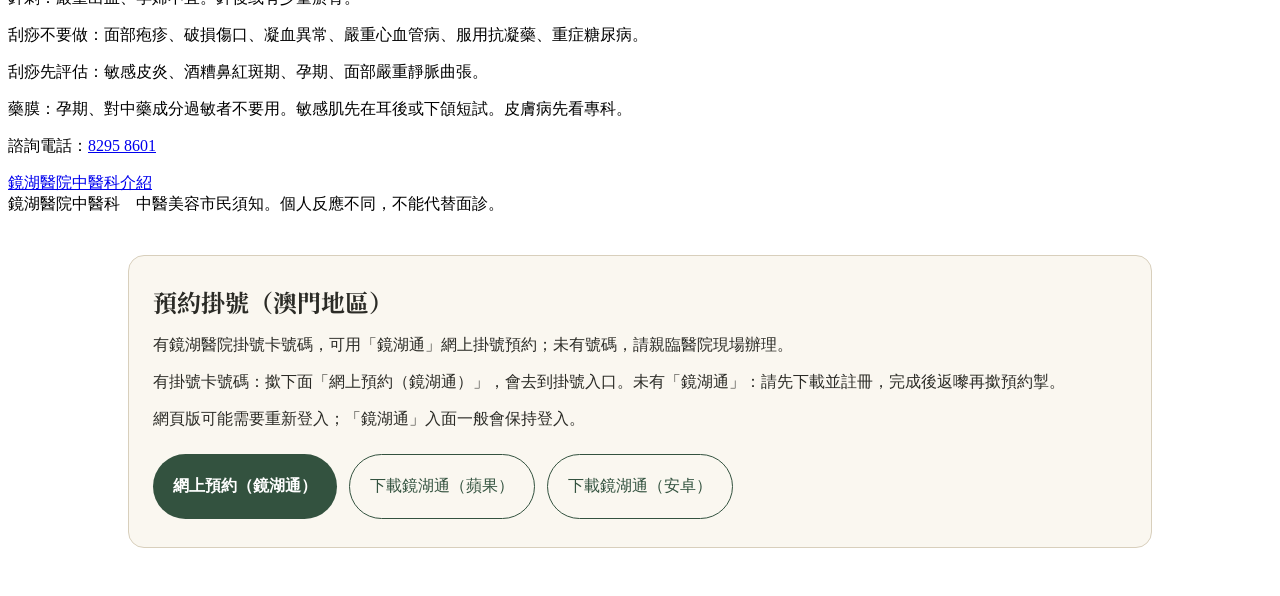
==== commit 54db2264: "美容站：刮痧禁忌改為由中醫生、護理或技術人員評估" ====
--- a/index.html
+++ b/index.html
@@ -1,4 +1,4 @@
-<!DOCTYPE html><html lang="zh-Hant"><head><meta name="twitter:card" content="summary_large_image"><meta property="og:title" content="鏡湖中醫美容"><meta property="og:image" content="https://tcmmacau.github.io/beauty/og.jpg"><meta property="og:image:width" content="1200"><meta property="og:image:height" content="630"><meta charSet="utf-8"/><meta name="viewport" content="width=device-width, initial-scale=1"/><link rel="preload" as="image" href="/beauty/assets/kw-logo-DkwLnHbJ.png"/><link rel="preload" as="image" href="/beauty/assets/hero-DH2I0A-w.jpg"/><link rel="preload" as="image" href="/beauty/assets/needle-CSMA0wMv.jpg"/><link rel="preload" as="image" href="/beauty/assets/gua-photo-CaEXH-EU.jpg"/><link rel="preload" as="image" href="/beauty/assets/gua-points-1261ddf4.png"/><link rel="preload" as="image" href="/beauty/assets/gua-face-9376b097.png"/><link rel="preload" as="image" href="/beauty/assets/mask-photo-DO5ccgLn.jpg"/><link rel="preload" as="image" href="/beauty/assets/mask-herbs-DpN_MmUB.jpg"/><link rel="stylesheet" href="/beauty/assets/styles-ovVOGIad.css" data-precedence="default"/><link rel="stylesheet" href="https://fonts.googleapis.com/css2?family=Noto+Sans+TC:wght@400;500;700&amp;family=Noto+Serif+TC:wght@600;700&amp;display=swap" data-precedence="default"/><title>鏡湖中醫美容</title><meta name="description" content="鏡湖醫院中醫科市民須知：面部美容針刺、面部刮痧、中藥藥膜的做法、療程同注意事項。"/><meta name="theme-color" content="#1A2834"/><link rel="modulepreload" href="/beauty/assets/index-C0SkvzUB.js"/><link rel="modulepreload" href="/beauty/assets/rolldown-runtime-CbXtAM7H.js"/><link rel="modulepreload" href="/beauty/assets/routes-wlFPT6_i.js"/><link rel="icon" type="image/svg+xml" href="/beauty/favicon.svg"/><link rel="manifest" href="/beauty/__grok/manifest.webmanifest"/><link rel="apple-touch-icon" href="/beauty/__grok/icon-180.png"/><link rel="preconnect" href="https://fonts.googleapis.com"/><link rel="preconnect" href="https://fonts.gstatic.com" crossorigin="anonymous"/><meta name="apple-mobile-web-app-title" content="鏡湖中醫美容"><meta name="apple-mobile-web-app-status-bar-style" content="black"><script data-goatcounter="https://tcmmacau.goatcounter.com/count" async src="//gc.zgo.at/count.js"></script></head><body><!--$--><div class="min-h-screen"><header class="sticky top-0 z-20 border-b border-line bg-paper/95"><div class="mx-auto flex max-w-5xl items-center gap-3 px-4 py-3"><img src="/beauty/assets/kw-logo-DkwLnHbJ.png" alt="鏡湖醫院" class="h-11 w-auto"/><div><p class="font-serif text-lg tracking-widest text-indigo">鏡湖醫院</p><p class="text-xs tracking-widest text-muted">中醫科 · 中醫美容</p></div></div><nav aria-label="頁面章節" class="mx-auto flex max-w-5xl gap-2 overflow-x-auto px-4 pb-3"><a href="#methods" class="inline-flex h-11 shrink-0 items-center rounded-full border border-line bg-sheet px-4 text-sm text-ink">三種方法</a><a href="#needle" class="inline-flex h-11 shrink-0 items-center rounded-full border border-line bg-sheet px-4 text-sm text-ink">美容針刺</a><a href="#gua" class="inline-flex h-11 shrink-0 items-center rounded-full border border-line bg-sheet px-4 text-sm text-ink">面部刮痧</a><a href="#mask" class="inline-flex h-11 shrink-0 items-center rounded-full border border-line bg-sheet px-4 text-sm text-ink">中藥藥膜</a><a href="#safe" class="inline-flex h-11 shrink-0 items-center rounded-full border border-line bg-sheet px-4 text-sm text-ink">注意事項</a></nav></header><main class="mx-auto max-w-5xl px-4 pb-16"><section class="grid items-center gap-8 py-10 md:grid-cols-2"><div><p class="text-sm tracking-widest text-celadon">市民健康教育</p><h1 class="mt-2 text-4xl text-indigo md:text-5xl">順著氣血，慢慢把臉養回來</h1><p class="mt-4 text-muted">本頁介紹針刺、刮痧同藥膜的做法、過程同注意事項。是否適合，先由中醫師面診。</p></div><figure class="overflow-hidden rounded-3xl border border-line bg-sheet"><img src="/beauty/assets/hero-DH2I0A-w.jpg" alt="靜夜診療桌上的藥碗、美容針同刮痧板" class="aspect-video w-full object-cover"/><figcaption class="px-4 py-3 text-sm text-muted">十二經脈，其血氣皆上於面。</figcaption></figure></section><section id="methods" class="py-6"><h2 class="text-3xl text-indigo">你想先了解哪一項</h2><div class="mt-4 flex flex-wrap gap-2"><button type="button" class="inline-flex h-11 items-center rounded-full bg-celadon px-4 text-sm text-sheet" aria-pressed="true">全部了解</button><button type="button" class="inline-flex h-11 items-center rounded-full border border-line bg-sheet px-4 text-sm text-ink" aria-pressed="false">面色暗沉</button><button type="button" class="inline-flex h-11 items-center rounded-full border border-line bg-sheet px-4 text-sm text-ink" aria-pressed="false">細紋鬆弛</button><button type="button" class="inline-flex h-11 items-center rounded-full border border-line bg-sheet px-4 text-sm text-ink" aria-pressed="false">痘痘炎症</button><button type="button" class="inline-flex h-11 items-center rounded-full border border-line bg-sheet px-4 text-sm text-ink" aria-pressed="false">色斑</button><button type="button" class="inline-flex h-11 items-center rounded-full border border-line bg-sheet px-4 text-sm text-ink" aria-pressed="false">做前禁忌</button></div><p class="mt-4 max-w-3xl text-muted">三種方法可分開或配合。是否適合，先由中醫師面診。</p><div class="mt-6 grid gap-4 md:grid-cols-3"><a href="#needle" class="block rounded-3xl border bg-sheet p-5 border-celadon "><div class="flex items-center justify-between text-celadon"><svg xmlns="http://www.w3.org/2000/svg" width="24" height="24" viewBox="0 0 24 24" fill="none" stroke="currentColor" stroke-width="2" stroke-linecap="round" stroke-linejoin="round" class="lucide lucide-circle-dot size-5" aria-hidden="true"><circle cx="12" cy="12" r="10"></circle><circle cx="12" cy="12" r="1"></circle></svg><span class="text-xs tracking-widest text-gold">01</span></div><h3 class="mt-3 text-2xl">美容針刺</h3><p class="mt-2 text-sm text-muted">幼針刺激經穴同筋膜，留針約 30 分鐘。</p></a><a href="#gua" class="block rounded-3xl border bg-sheet p-5 border-celadon "><div class="flex items-center justify-between text-celadon"><svg xmlns="http://www.w3.org/2000/svg" width="24" height="24" viewBox="0 0 24 24" fill="none" stroke="currentColor" stroke-width="2" stroke-linecap="round" stroke-linejoin="round" class="lucide lucide-waves size-5" aria-hidden="true"><path d="M2 6c.6.5 1.2 1 2.5 1C7 7 7 5 9.5 5c2.6 0 2.4 2 5 2 2.5 0 2.5-2 5-2 1.3 0 1.9.5 2.5 1"></path><path d="M2 12c.6.5 1.2 1 2.5 1 2.5 0 2.5-2 5-2 2.6 0 2.4 2 5 2 2.5 0 2.5-2 5-2 1.3 0 1.9.5 2.5 1"></path><path d="M2 18c.6.5 1.2 1 2.5 1 2.5 0 2.5-2 5-2 2.6 0 2.4 2 5 2 2.5 0 2.5-2 5-2 1.3 0 1.9.5 2.5 1"></path></svg><span class="text-xs tracking-widest text-gold">02</span></div><h3 class="mt-3 text-2xl">面部刮痧</h3><p class="mt-2 text-sm text-muted">刮痧板順經輕刮，每次約 10 分鐘，做法見下文。</p></a><a href="#mask" class="block rounded-3xl border bg-sheet p-5 border-celadon "><div class="flex items-center justify-between text-celadon"><svg xmlns="http://www.w3.org/2000/svg" width="24" height="24" viewBox="0 0 24 24" fill="none" stroke="currentColor" stroke-width="2" stroke-linecap="round" stroke-linejoin="round" class="lucide lucide-leaf size-5" aria-hidden="true"><path d="M11 20A7 7 0 0 1 9.8 6.1C15.5 5 17 4.48 19 2c1 2 2 4.18 2 8 0 5.5-4.78 10-10 10Z"></path><path d="M2 21c0-3 1.85-5.36 5.08-6C9.5 14.52 12 13 13 12"></path></svg><span class="text-xs tracking-widest text-gold">03</span></div><h3 class="mt-3 text-2xl">中藥藥膜</h3><p class="mt-2 text-sm text-muted">消瘡、亮白兩款，按膚質由醫生選方。</p></a></div></section><section id="needle" class="grid gap-6 border-t border-line py-10 md:grid-cols-3"><figure class="overflow-hidden rounded-3xl border border-line bg-sheet md:col-span-1"><img src="/beauty/assets/needle-CSMA0wMv.jpg" alt="面部經穴與幼針的水墨示意" class="aspect-plate w-full object-cover"/><figcaption class="px-4 py-3 text-sm text-muted">幼針 · 留針約 30 分鐘</figcaption></figure><div class="md:col-span-2"><div class="flex flex-wrap items-center gap-3"><h2 class="text-3xl text-indigo">美容針刺</h2></div><p class="mt-2 text-muted">以中醫經絡腧穴同現代肌肉筋膜理論為基礎，用幼細針具在面部經穴、筋膜同表情肌周圍施針。施針方向同深度，由醫生按各部位肌肉特點決定。不用開刀，也不用藥物或填充。</p><div class="mt-4"><h3 class="mt-6 text-xl">操作規範</h3><ul class="mt-2 list-disc space-y-1 pl-5"><li>面診：先由中醫師了解面部情況同病史</li><li>針具：幼細針具，可配合進針器</li><li>針數：約 70 支，較一般針灸多</li><li>時長：留針約 30 分鐘，之後可如常活動</li><li>頻次：一般每週 1 次，12 至 14 次為一療程</li><li>療程後：可按醫師建議每月固定施針 1 至 2 次</li></ul><h3 class="mt-6 text-xl">做前準備</h3><ul class="mt-2 list-disc space-y-1 pl-5"><li>徹底卸妝，保持面部清潔</li><li>不要空腹，做之前一晚避免熬夜</li></ul><h3 class="mt-6 text-xl">禁忌</h3><div class="mt-2 rounded-2xl bg-indigo px-4 py-3 text-sm text-paper"><p class="mt-2 first:mt-0">不宜做：嚴重出血傾向、孕婦。</p><p class="mt-2 first:mt-0">先同醫生講清楚：正在服用的藥物、慢性病同皮膚問題。</p></div><h3 class="mt-6 text-xl">針後護理</h3><ul class="mt-2 list-disc space-y-1 pl-5"><li>針後 2 小時內，面部不要掂水、不要化妝、不要揉搓</li><li>針刺處可能有少量出血或瘀青，多數是施針時碰到毛細血管，通常 1 至 2 星期內自行消退</li><li>當日避開蒸氣浴同強烈日曬，出門做好物理防曬</li><li>當日多補充水分，多食含維他命同礦物質的新鮮食物，少用刺激皮膚的產品</li><li>日常保持規律作息同運動習慣、清淡飲食，避免煙酒</li></ul><p class="mt-4">本項屬中醫面部調理，個人反應不同，不能代替正規醫療。是否適合，由中醫師面診後決定。</p></div></div></section><section id="gua" class="grid gap-6 border-t border-line py-10 md:grid-cols-3"><figure class="overflow-hidden rounded-3xl border border-line bg-sheet md:col-span-1"><img src="/beauty/assets/gua-photo-CaEXH-EU.jpg" alt="護理人員用玉石刮板在面頰輕刮" class="aspect-plate w-full object-cover"/><figcaption class="px-4 py-3 text-sm text-muted">銅砭或牛角刮痧板 · 每次約 10 分鐘</figcaption></figure><div class="md:col-span-2"><div class="flex flex-wrap items-center gap-3"><h2 class="text-3xl text-indigo">面部刮痧</h2></div><p class="mt-2 text-muted">面部經絡密集。本項以刮痧板沿面部經絡方向輕柔刮拭，手法、部位同次數由操作人員按面部情況決定。是否適合，先由醫生評估。</p><div class="mt-4"><h3 class="mt-6 text-xl">做法概覽</h3><ul class="mt-2 list-disc space-y-1 pl-5"><li>器具：銅砭、玉石或牛角等刮痧板，操作前先清潔面部</li><li>手法：沿面部經絡方向單向輕刮，不宜重刮</li><li>部位：避開破損、紅腫部位，力度按個人耐受調整</li><li>過程：每次約 10 分鐘，做後留意皮膚反應</li><li>是否適合：先由醫生或合資格人員評估，再決定次數</li></ul><h3 class="mt-6 text-xl">操作規範</h3><ul class="mt-2 list-disc space-y-1 pl-5"><li>器具：銅砭、玉石或牛角等溫潤刮痧板</li><li>手法：單向順經絡刮拭，輕柔不重刮</li><li>時長：每次約 10 分鐘</li><li>頻次：每週 1 至 2 次</li></ul><div class="mt-6 grid gap-4 md:grid-cols-2"><figure class="overflow-hidden rounded-3xl border border-line bg-sheet"><img src="/beauty/assets/gua-points-1261ddf4.png" alt="面部刮痧常用穴位位置與刮拭方向示意" class="aspect-plate w-full object-contain"/></figure><figure class="overflow-hidden rounded-3xl border border-line bg-sheet"><img src="/beauty/assets/gua-face-9376b097.png" alt="面部全息區示意圖" class="aspect-plate w-full object-contain"/></figure></div><h3 class="mt-6 text-xl">禁忌</h3><div class="mt-2 rounded-2xl bg-indigo px-4 py-3 text-sm text-paper"><p class="mt-2 first:mt-0">絕對不要做：面部疱疹、破損傷口、凝血異常、嚴重心血管病、服用抗凝藥、重症糖尿病。</p><p class="mt-2 first:mt-0">要由醫生評估：敏感皮炎、酒糟鼻紅斑期、孕期、面部嚴重靜脈曲張。</p></div><p class="mt-4">本項是保健輔助調理。有皮膚病請先到專科就診，由持證中醫生評估後操作。</p></div></div></section><section id="mask" class="grid gap-6 border-t border-line py-10 md:grid-cols-3"><figure class="overflow-hidden rounded-3xl border border-line bg-sheet md:col-span-1"><img src="/beauty/assets/mask-photo-DO5ccgLn.jpg" alt="護理人員為就診者敷上中藥藥膜" class="aspect-plate w-full object-cover"/><figcaption class="px-4 py-3 text-sm text-muted">醫生選方 · 護理人員操作</figcaption></figure><div class="md:col-span-2"><div class="flex flex-wrap items-center gap-3"><h2 class="text-3xl text-indigo">中藥藥膜</h2></div><p class="mt-2 text-muted">中藥藥膜是傳承已久的中醫美容外治法，早見於《肘後備急方》《本草綱目》。它把中藥粉末或提取物配合成膜原料敷在面上，有別於普通護膚品，以天然配方為主，不含防腐劑、香精、色素和酒精。可配合蒸汽噴霧、超聲導入、石膏硬膜等步驟，實際做法由醫生同護理人員按情況決定。</p><div class="mt-4"><div class="mt-4 grid gap-3 md:grid-cols-2"><article class="rounded-2xl border border-line bg-paper p-4"><h3 class="text-xl">消瘡藥膜</h3><p class="mt-2 text-sm text-celadon">蛇床子、紫草、苦參、黃柏</p><p class="mt-2">如有尋常痤瘡、酒渣鼻、脂溢性皮炎等情況，可先諮詢醫生</p><p class="mt-1 text-sm text-muted">由醫生面診後決定是否選用，護理人員負責敷膜</p></article><article class="rounded-2xl border border-line bg-paper p-4"><h3 class="text-xl">亮白藥膜</h3><p class="mt-2 text-sm text-celadon">茯苓、白朮、白芍、當歸</p><p class="mt-2">如有黃褐斑、雀斑、炎症後色素沉著等情況，可先諮詢醫生</p><p class="mt-1 text-sm text-muted">選用前先由醫生評估皮膚情況，護理人員負責敷膜</p></article></div><p class="mt-4">一般 3 至 7 日一次，10 次為一療程。孕期、對中藥成分過敏者不要用。敏感肌第一次先取少量，在耳後或下頜短時間試用。由醫生面診後決定是否使用同選用哪一款，護理人員操作。</p><figure class="mt-4 overflow-hidden rounded-3xl border border-line bg-sheet"><img src="/beauty/assets/mask-herbs-DpN_MmUB.jpg" alt="中藥飲片與調好的藥膜" class="aspect-video w-full object-cover"/></figure></div></div></section><section id="safe" class="py-8"><div class="flex items-center gap-2 text-celadon"><svg xmlns="http://www.w3.org/2000/svg" width="24" height="24" viewBox="0 0 24 24" fill="none" stroke="currentColor" stroke-width="2" stroke-linecap="round" stroke-linejoin="round" class="lucide lucide-shield-alert size-5" aria-hidden="true"><path d="M20 13c0 5-3.5 7.5-7.66 8.95a1 1 0 0 1-.67-.01C7.5 20.5 4 18 4 13V6a1 1 0 0 1 1-1c2 0 4.5-1.2 6.24-2.72a1.17 1.17 0 0 1 1.52 0C14.51 3.81 17 5 19 5a1 1 0 0 1 1 1z"></path><path d="M12 8v4"></path><path d="M12 16h.01"></path></svg><h2 class="text-3xl text-indigo">做之前、做之後</h2></div><div class="mt-4 grid gap-4 md:grid-cols-2"><article class="rounded-3xl border border-line bg-sheet p-5"><h3 class="text-xl">當日宜忌</h3><ul class="mt-2 list-disc space-y-1 pl-5"><li>當日多喝水，避開蒸氣、強光、煙酒</li><li>少用刺激皮膚的產品，少托下巴、少拉面</li><li>規律作息同足夠睡眠</li></ul></article><article class="rounded-3xl border border-line bg-indigo p-5 text-paper"><h3 class="text-xl text-sheet">不要自行嘗試</h3><p class="mt-3">針刺：嚴重出血、孕婦不宜。針後或有少量瘀青。</p><p class="mt-3">刮痧不要做：面部疱疹、破損傷口、凝血異常、嚴重心血管病、服用抗凝藥、重症糖尿病。</p><p class="mt-3">刮痧先評估：敏感皮炎、酒糟鼻紅斑期、孕期、面部嚴重靜脈曲張。</p><p class="mt-3 text-gold">藥膜：孕期、對中藥成分過敏者不要用。敏感肌先在耳後或下頜短試。皮膚病先看專科。</p></article></div></section><section class="flex flex-col items-center gap-6 border-t border-line py-10"><p class="text-sm text-muted">諮詢電話：<a href="tel:+85382958601" class="font-medium text-celadon">8295 8601</a></p><a class="inline-flex h-11 items-center rounded-full bg-celadon px-5 text-sm text-sheet" href="https://www.kwh.org.mo/kwh/article/1713" target="_blank" rel="noreferrer">鏡湖醫院中醫科介紹</a></section><footer class="mt-8 text-sm text-muted">鏡湖醫院中醫科　中醫美容市民須知。個人反應不同，不能代替面診。</footer></main></div><!--/$--><!-- 預約掛號：連結設定見 booking-config.js，待醫院資訊科提供鏡湖通深連結後只改嗰一處 -->
+<!DOCTYPE html><html lang="zh-Hant"><head><meta name="twitter:card" content="summary_large_image"><meta property="og:title" content="鏡湖中醫美容"><meta property="og:image" content="https://tcmmacau.github.io/beauty/og.jpg"><meta property="og:image:width" content="1200"><meta property="og:image:height" content="630"><meta charSet="utf-8"/><meta name="viewport" content="width=device-width, initial-scale=1"/><link rel="preload" as="image" href="/beauty/assets/kw-logo-DkwLnHbJ.png"/><link rel="preload" as="image" href="/beauty/assets/hero-DH2I0A-w.jpg"/><link rel="preload" as="image" href="/beauty/assets/needle-CSMA0wMv.jpg"/><link rel="preload" as="image" href="/beauty/assets/gua-photo-CaEXH-EU.jpg"/><link rel="preload" as="image" href="/beauty/assets/gua-points-1261ddf4.png"/><link rel="preload" as="image" href="/beauty/assets/gua-face-9376b097.png"/><link rel="preload" as="image" href="/beauty/assets/mask-photo-DO5ccgLn.jpg"/><link rel="preload" as="image" href="/beauty/assets/mask-herbs-DpN_MmUB.jpg"/><link rel="stylesheet" href="/beauty/assets/styles-ovVOGIad.css" data-precedence="default"/><link rel="stylesheet" href="https://fonts.googleapis.com/css2?family=Noto+Sans+TC:wght@400;500;700&amp;family=Noto+Serif+TC:wght@600;700&amp;display=swap" data-precedence="default"/><title>鏡湖中醫美容</title><meta name="description" content="鏡湖醫院中醫科市民須知：面部美容針刺、面部刮痧、中藥藥膜的做法、療程同注意事項。"/><meta name="theme-color" content="#1A2834"/><link rel="modulepreload" href="/beauty/assets/index-C0SkvzUB.js"/><link rel="modulepreload" href="/beauty/assets/rolldown-runtime-CbXtAM7H.js"/><link rel="modulepreload" href="/beauty/assets/routes-wlFPT6_i.js"/><link rel="icon" type="image/svg+xml" href="/beauty/favicon.svg"/><link rel="manifest" href="/beauty/__grok/manifest.webmanifest"/><link rel="apple-touch-icon" href="/beauty/__grok/icon-180.png"/><link rel="preconnect" href="https://fonts.googleapis.com"/><link rel="preconnect" href="https://fonts.gstatic.com" crossorigin="anonymous"/><meta name="apple-mobile-web-app-title" content="鏡湖中醫美容"><meta name="apple-mobile-web-app-status-bar-style" content="black"><script data-goatcounter="https://tcmmacau.goatcounter.com/count" async src="//gc.zgo.at/count.js"></script></head><body><!--$--><div class="min-h-screen"><header class="sticky top-0 z-20 border-b border-line bg-paper/95"><div class="mx-auto flex max-w-5xl items-center gap-3 px-4 py-3"><img src="/beauty/assets/kw-logo-DkwLnHbJ.png" alt="鏡湖醫院" class="h-11 w-auto"/><div><p class="font-serif text-lg tracking-widest text-indigo">鏡湖醫院</p><p class="text-xs tracking-widest text-muted">中醫科 · 中醫美容</p></div></div><nav aria-label="頁面章節" class="mx-auto flex max-w-5xl gap-2 overflow-x-auto px-4 pb-3"><a href="#methods" class="inline-flex h-11 shrink-0 items-center rounded-full border border-line bg-sheet px-4 text-sm text-ink">三種方法</a><a href="#needle" class="inline-flex h-11 shrink-0 items-center rounded-full border border-line bg-sheet px-4 text-sm text-ink">美容針刺</a><a href="#gua" class="inline-flex h-11 shrink-0 items-center rounded-full border border-line bg-sheet px-4 text-sm text-ink">面部刮痧</a><a href="#mask" class="inline-flex h-11 shrink-0 items-center rounded-full border border-line bg-sheet px-4 text-sm text-ink">中藥藥膜</a><a href="#safe" class="inline-flex h-11 shrink-0 items-center rounded-full border border-line bg-sheet px-4 text-sm text-ink">注意事項</a></nav></header><main class="mx-auto max-w-5xl px-4 pb-16"><section class="grid items-center gap-8 py-10 md:grid-cols-2"><div><p class="text-sm tracking-widest text-celadon">市民健康教育</p><h1 class="mt-2 text-4xl text-indigo md:text-5xl">順著氣血，慢慢把臉養回來</h1><p class="mt-4 text-muted">本頁介紹針刺、刮痧同藥膜的做法、過程同注意事項。是否適合，先由中醫師面診。</p></div><figure class="overflow-hidden rounded-3xl border border-line bg-sheet"><img src="/beauty/assets/hero-DH2I0A-w.jpg" alt="靜夜診療桌上的藥碗、美容針同刮痧板" class="aspect-video w-full object-cover"/><figcaption class="px-4 py-3 text-sm text-muted">十二經脈，其血氣皆上於面。</figcaption></figure></section><section id="methods" class="py-6"><h2 class="text-3xl text-indigo">你想先了解哪一項</h2><div class="mt-4 flex flex-wrap gap-2"><button type="button" class="inline-flex h-11 items-center rounded-full bg-celadon px-4 text-sm text-sheet" aria-pressed="true">全部了解</button><button type="button" class="inline-flex h-11 items-center rounded-full border border-line bg-sheet px-4 text-sm text-ink" aria-pressed="false">面色暗沉</button><button type="button" class="inline-flex h-11 items-center rounded-full border border-line bg-sheet px-4 text-sm text-ink" aria-pressed="false">細紋鬆弛</button><button type="button" class="inline-flex h-11 items-center rounded-full border border-line bg-sheet px-4 text-sm text-ink" aria-pressed="false">痘痘炎症</button><button type="button" class="inline-flex h-11 items-center rounded-full border border-line bg-sheet px-4 text-sm text-ink" aria-pressed="false">色斑</button><button type="button" class="inline-flex h-11 items-center rounded-full border border-line bg-sheet px-4 text-sm text-ink" aria-pressed="false">做前禁忌</button></div><p class="mt-4 max-w-3xl text-muted">三種方法可分開或配合。是否適合，先由中醫師面診。</p><div class="mt-6 grid gap-4 md:grid-cols-3"><a href="#needle" class="block rounded-3xl border bg-sheet p-5 border-celadon "><div class="flex items-center justify-between text-celadon"><svg xmlns="http://www.w3.org/2000/svg" width="24" height="24" viewBox="0 0 24 24" fill="none" stroke="currentColor" stroke-width="2" stroke-linecap="round" stroke-linejoin="round" class="lucide lucide-circle-dot size-5" aria-hidden="true"><circle cx="12" cy="12" r="10"></circle><circle cx="12" cy="12" r="1"></circle></svg><span class="text-xs tracking-widest text-gold">01</span></div><h3 class="mt-3 text-2xl">美容針刺</h3><p class="mt-2 text-sm text-muted">幼針刺激經穴同筋膜，留針約 30 分鐘。</p></a><a href="#gua" class="block rounded-3xl border bg-sheet p-5 border-celadon "><div class="flex items-center justify-between text-celadon"><svg xmlns="http://www.w3.org/2000/svg" width="24" height="24" viewBox="0 0 24 24" fill="none" stroke="currentColor" stroke-width="2" stroke-linecap="round" stroke-linejoin="round" class="lucide lucide-waves size-5" aria-hidden="true"><path d="M2 6c.6.5 1.2 1 2.5 1C7 7 7 5 9.5 5c2.6 0 2.4 2 5 2 2.5 0 2.5-2 5-2 1.3 0 1.9.5 2.5 1"></path><path d="M2 12c.6.5 1.2 1 2.5 1 2.5 0 2.5-2 5-2 2.6 0 2.4 2 5 2 2.5 0 2.5-2 5-2 1.3 0 1.9.5 2.5 1"></path><path d="M2 18c.6.5 1.2 1 2.5 1 2.5 0 2.5-2 5-2 2.6 0 2.4 2 5 2 2.5 0 2.5-2 5-2 1.3 0 1.9.5 2.5 1"></path></svg><span class="text-xs tracking-widest text-gold">02</span></div><h3 class="mt-3 text-2xl">面部刮痧</h3><p class="mt-2 text-sm text-muted">刮痧板順經輕刮，每次約 10 分鐘，做法見下文。</p></a><a href="#mask" class="block rounded-3xl border bg-sheet p-5 border-celadon "><div class="flex items-center justify-between text-celadon"><svg xmlns="http://www.w3.org/2000/svg" width="24" height="24" viewBox="0 0 24 24" fill="none" stroke="currentColor" stroke-width="2" stroke-linecap="round" stroke-linejoin="round" class="lucide lucide-leaf size-5" aria-hidden="true"><path d="M11 20A7 7 0 0 1 9.8 6.1C15.5 5 17 4.48 19 2c1 2 2 4.18 2 8 0 5.5-4.78 10-10 10Z"></path><path d="M2 21c0-3 1.85-5.36 5.08-6C9.5 14.52 12 13 13 12"></path></svg><span class="text-xs tracking-widest text-gold">03</span></div><h3 class="mt-3 text-2xl">中藥藥膜</h3><p class="mt-2 text-sm text-muted">消瘡、亮白兩款，按膚質由醫生選方。</p></a></div></section><section id="needle" class="grid gap-6 border-t border-line py-10 md:grid-cols-3"><figure class="overflow-hidden rounded-3xl border border-line bg-sheet md:col-span-1"><img src="/beauty/assets/needle-CSMA0wMv.jpg" alt="面部經穴與幼針的水墨示意" class="aspect-plate w-full object-cover"/><figcaption class="px-4 py-3 text-sm text-muted">幼針 · 留針約 30 分鐘</figcaption></figure><div class="md:col-span-2"><div class="flex flex-wrap items-center gap-3"><h2 class="text-3xl text-indigo">美容針刺</h2></div><p class="mt-2 text-muted">以中醫經絡腧穴同現代肌肉筋膜理論為基礎，用幼細針具在面部經穴、筋膜同表情肌周圍施針。施針方向同深度，由醫生按各部位肌肉特點決定。不用開刀，也不用藥物或填充。</p><div class="mt-4"><h3 class="mt-6 text-xl">操作規範</h3><ul class="mt-2 list-disc space-y-1 pl-5"><li>面診：先由中醫師了解面部情況同病史</li><li>針具：幼細針具，可配合進針器</li><li>針數：約 70 支，較一般針灸多</li><li>時長：留針約 30 分鐘，之後可如常活動</li><li>頻次：一般每週 1 次，12 至 14 次為一療程</li><li>療程後：可按醫師建議每月固定施針 1 至 2 次</li></ul><h3 class="mt-6 text-xl">做前準備</h3><ul class="mt-2 list-disc space-y-1 pl-5"><li>徹底卸妝，保持面部清潔</li><li>不要空腹，做之前一晚避免熬夜</li></ul><h3 class="mt-6 text-xl">禁忌</h3><div class="mt-2 rounded-2xl bg-indigo px-4 py-3 text-sm text-paper"><p class="mt-2 first:mt-0">不宜做：嚴重出血傾向、孕婦。</p><p class="mt-2 first:mt-0">先同醫生講清楚：正在服用的藥物、慢性病同皮膚問題。</p></div><h3 class="mt-6 text-xl">針後護理</h3><ul class="mt-2 list-disc space-y-1 pl-5"><li>針後 2 小時內，面部不要掂水、不要化妝、不要揉搓</li><li>針刺處可能有少量出血或瘀青，多數是施針時碰到毛細血管，通常 1 至 2 星期內自行消退</li><li>當日避開蒸氣浴同強烈日曬，出門做好物理防曬</li><li>當日多補充水分，多食含維他命同礦物質的新鮮食物，少用刺激皮膚的產品</li><li>日常保持規律作息同運動習慣、清淡飲食，避免煙酒</li></ul><p class="mt-4">本項屬中醫面部調理，個人反應不同，不能代替正規醫療。是否適合，由中醫師面診後決定。</p></div></div></section><section id="gua" class="grid gap-6 border-t border-line py-10 md:grid-cols-3"><figure class="overflow-hidden rounded-3xl border border-line bg-sheet md:col-span-1"><img src="/beauty/assets/gua-photo-CaEXH-EU.jpg" alt="護理人員用玉石刮板在面頰輕刮" class="aspect-plate w-full object-cover"/><figcaption class="px-4 py-3 text-sm text-muted">銅砭或牛角刮痧板 · 每次約 10 分鐘</figcaption></figure><div class="md:col-span-2"><div class="flex flex-wrap items-center gap-3"><h2 class="text-3xl text-indigo">面部刮痧</h2></div><p class="mt-2 text-muted">面部經絡密集。本項以刮痧板沿面部經絡方向輕柔刮拭，手法、部位同次數由操作人員按面部情況決定。是否適合，先由醫生評估。</p><div class="mt-4"><h3 class="mt-6 text-xl">做法概覽</h3><ul class="mt-2 list-disc space-y-1 pl-5"><li>器具：銅砭、玉石或牛角等刮痧板，操作前先清潔面部</li><li>手法：沿面部經絡方向單向輕刮，不宜重刮</li><li>部位：避開破損、紅腫部位，力度按個人耐受調整</li><li>過程：每次約 10 分鐘，做後留意皮膚反應</li><li>是否適合：先由醫生或合資格人員評估，再決定次數</li></ul><h3 class="mt-6 text-xl">操作規範</h3><ul class="mt-2 list-disc space-y-1 pl-5"><li>器具：銅砭、玉石或牛角等溫潤刮痧板</li><li>手法：單向順經絡刮拭，輕柔不重刮</li><li>時長：每次約 10 分鐘</li><li>頻次：每週 1 至 2 次</li></ul><div class="mt-6 grid gap-4 md:grid-cols-2"><figure class="overflow-hidden rounded-3xl border border-line bg-sheet"><img src="/beauty/assets/gua-points-1261ddf4.png" alt="面部刮痧常用穴位位置與刮拭方向示意" class="aspect-plate w-full object-contain"/></figure><figure class="overflow-hidden rounded-3xl border border-line bg-sheet"><img src="/beauty/assets/gua-face-9376b097.png" alt="面部全息區示意圖" class="aspect-plate w-full object-contain"/></figure></div><h3 class="mt-6 text-xl">禁忌</h3><div class="mt-2 rounded-2xl bg-indigo px-4 py-3 text-sm text-paper"><p class="mt-2 first:mt-0">絕對不要做：面部疱疹、破損傷口、凝血異常、嚴重心血管病、服用抗凝藥、重症糖尿病。</p><p class="mt-2 first:mt-0">要由醫生評估：敏感皮炎、酒糟鼻紅斑期、孕期、面部嚴重靜脈曲張。</p></div><p class="mt-4">本項是保健輔助調理。有皮膚病請先到專科就診，由中醫生、護理或技術人員評估後操作。</p></div></div></section><section id="mask" class="grid gap-6 border-t border-line py-10 md:grid-cols-3"><figure class="overflow-hidden rounded-3xl border border-line bg-sheet md:col-span-1"><img src="/beauty/assets/mask-photo-DO5ccgLn.jpg" alt="護理人員為就診者敷上中藥藥膜" class="aspect-plate w-full object-cover"/><figcaption class="px-4 py-3 text-sm text-muted">醫生選方 · 護理人員操作</figcaption></figure><div class="md:col-span-2"><div class="flex flex-wrap items-center gap-3"><h2 class="text-3xl text-indigo">中藥藥膜</h2></div><p class="mt-2 text-muted">中藥藥膜是傳承已久的中醫美容外治法，早見於《肘後備急方》《本草綱目》。它把中藥粉末或提取物配合成膜原料敷在面上，有別於普通護膚品，以天然配方為主，不含防腐劑、香精、色素和酒精。可配合蒸汽噴霧、超聲導入、石膏硬膜等步驟，實際做法由醫生同護理人員按情況決定。</p><div class="mt-4"><div class="mt-4 grid gap-3 md:grid-cols-2"><article class="rounded-2xl border border-line bg-paper p-4"><h3 class="text-xl">消瘡藥膜</h3><p class="mt-2 text-sm text-celadon">蛇床子、紫草、苦參、黃柏</p><p class="mt-2">如有尋常痤瘡、酒渣鼻、脂溢性皮炎等情況，可先諮詢醫生</p><p class="mt-1 text-sm text-muted">由醫生面診後決定是否選用，護理人員負責敷膜</p></article><article class="rounded-2xl border border-line bg-paper p-4"><h3 class="text-xl">亮白藥膜</h3><p class="mt-2 text-sm text-celadon">茯苓、白朮、白芍、當歸</p><p class="mt-2">如有黃褐斑、雀斑、炎症後色素沉著等情況，可先諮詢醫生</p><p class="mt-1 text-sm text-muted">選用前先由醫生評估皮膚情況，護理人員負責敷膜</p></article></div><p class="mt-4">一般 3 至 7 日一次，10 次為一療程。孕期、對中藥成分過敏者不要用。敏感肌第一次先取少量，在耳後或下頜短時間試用。由醫生面診後決定是否使用同選用哪一款，護理人員操作。</p><figure class="mt-4 overflow-hidden rounded-3xl border border-line bg-sheet"><img src="/beauty/assets/mask-herbs-DpN_MmUB.jpg" alt="中藥飲片與調好的藥膜" class="aspect-video w-full object-cover"/></figure></div></div></section><section id="safe" class="py-8"><div class="flex items-center gap-2 text-celadon"><svg xmlns="http://www.w3.org/2000/svg" width="24" height="24" viewBox="0 0 24 24" fill="none" stroke="currentColor" stroke-width="2" stroke-linecap="round" stroke-linejoin="round" class="lucide lucide-shield-alert size-5" aria-hidden="true"><path d="M20 13c0 5-3.5 7.5-7.66 8.95a1 1 0 0 1-.67-.01C7.5 20.5 4 18 4 13V6a1 1 0 0 1 1-1c2 0 4.5-1.2 6.24-2.72a1.17 1.17 0 0 1 1.52 0C14.51 3.81 17 5 19 5a1 1 0 0 1 1 1z"></path><path d="M12 8v4"></path><path d="M12 16h.01"></path></svg><h2 class="text-3xl text-indigo">做之前、做之後</h2></div><div class="mt-4 grid gap-4 md:grid-cols-2"><article class="rounded-3xl border border-line bg-sheet p-5"><h3 class="text-xl">當日宜忌</h3><ul class="mt-2 list-disc space-y-1 pl-5"><li>當日多喝水，避開蒸氣、強光、煙酒</li><li>少用刺激皮膚的產品，少托下巴、少拉面</li><li>規律作息同足夠睡眠</li></ul></article><article class="rounded-3xl border border-line bg-indigo p-5 text-paper"><h3 class="text-xl text-sheet">不要自行嘗試</h3><p class="mt-3">針刺：嚴重出血、孕婦不宜。針後或有少量瘀青。</p><p class="mt-3">刮痧不要做：面部疱疹、破損傷口、凝血異常、嚴重心血管病、服用抗凝藥、重症糖尿病。</p><p class="mt-3">刮痧先評估：敏感皮炎、酒糟鼻紅斑期、孕期、面部嚴重靜脈曲張。</p><p class="mt-3 text-gold">藥膜：孕期、對中藥成分過敏者不要用。敏感肌先在耳後或下頜短試。皮膚病先看專科。</p></article></div></section><section class="flex flex-col items-center gap-6 border-t border-line py-10"><p class="text-sm text-muted">諮詢電話：<a href="tel:+85382958601" class="font-medium text-celadon">8295 8601</a></p><a class="inline-flex h-11 items-center rounded-full bg-celadon px-5 text-sm text-sheet" href="https://www.kwh.org.mo/kwh/article/1713" target="_blank" rel="noreferrer">鏡湖醫院中醫科介紹</a></section><footer class="mt-8 text-sm text-muted">鏡湖醫院中醫科　中醫美容市民須知。個人反應不同，不能代替面診。</footer></main></div><!--/$--><!-- 預約掛號：連結設定見 booking-config.js，待醫院資訊科提供鏡湖通深連結後只改嗰一處 -->
 <section id="booking" aria-label="預約掛號（澳門地區）" style="max-width:64rem;margin:0 auto;padding:2.5rem 1rem;">
 <div style="border:1px solid #d8cfbc;border-radius:16px;background:#faf7f0;padding:1.75rem 1.5rem;color:#2b2b26;">
 <h2 style="font-family:'Noto Serif TC',serif;font-size:1.5rem;margin:0 0 .75rem;">預約掛號（澳門地區）</h2>
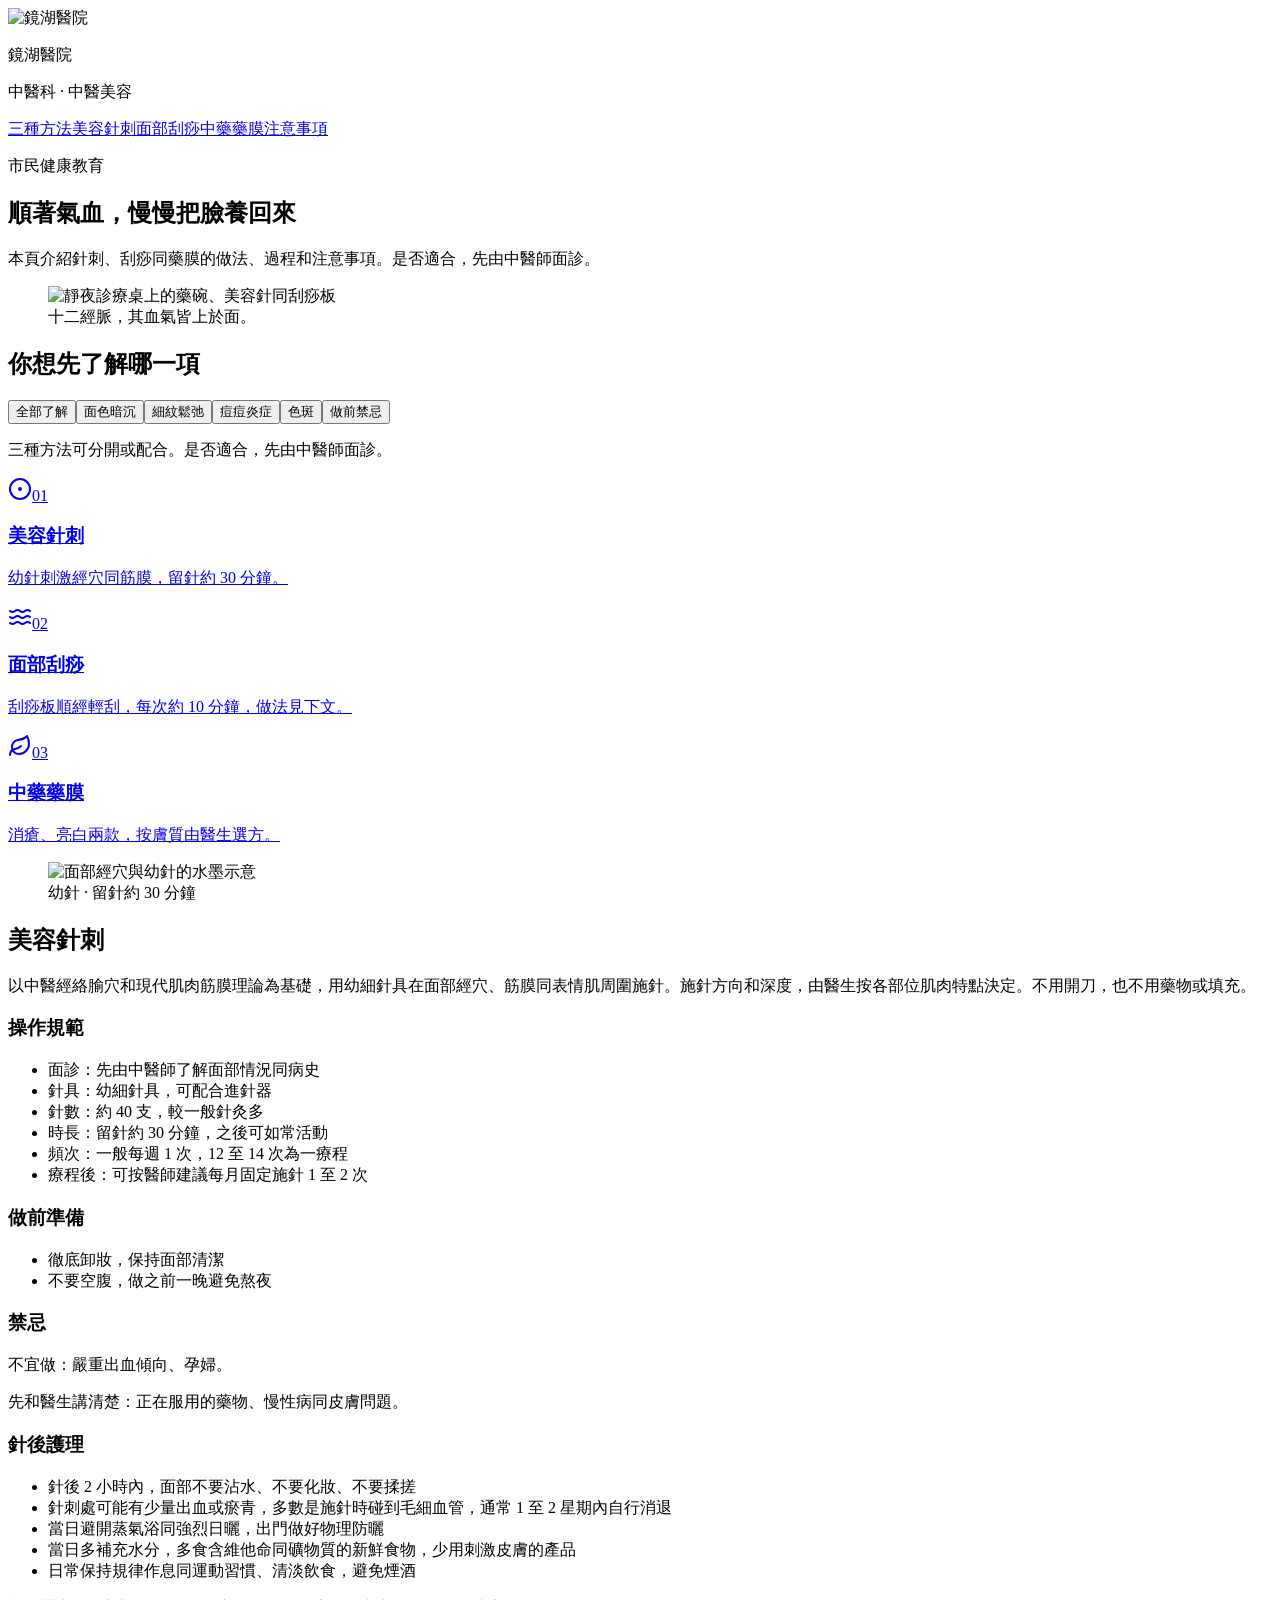
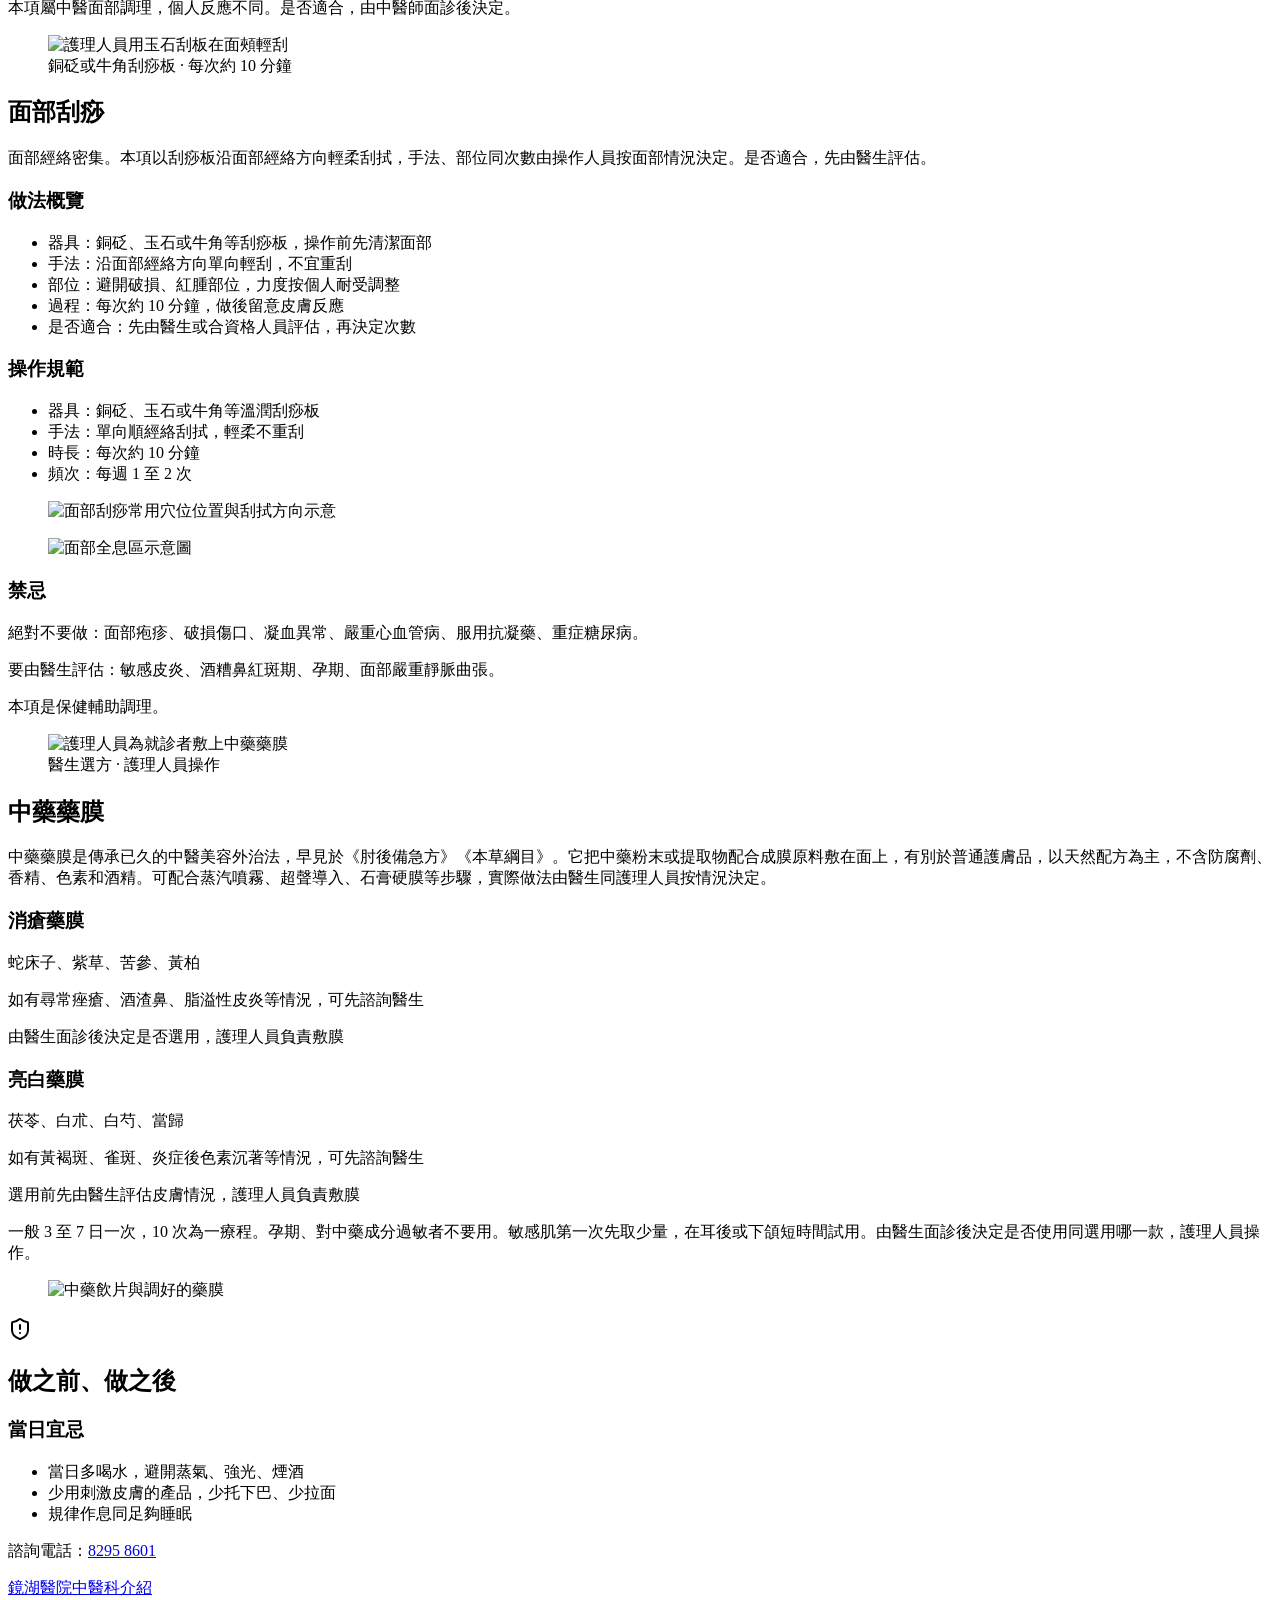
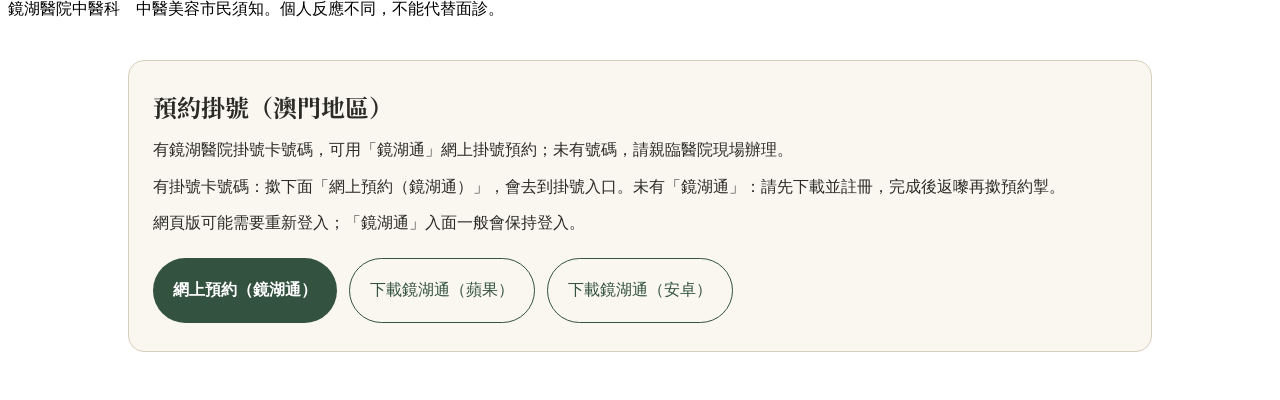
==== commit 0262773a: "美容站：按醫師指示修正用字、針數，並刪除免責句與「不要自行嘗試」框" ====
--- a/index.html
+++ b/index.html
@@ -1,4 +1,4 @@
-<!DOCTYPE html><html lang="zh-Hant"><head><meta name="twitter:card" content="summary_large_image"><meta property="og:title" content="鏡湖中醫美容"><meta property="og:image" content="https://tcmmacau.github.io/beauty/og.jpg"><meta property="og:image:width" content="1200"><meta property="og:image:height" content="630"><meta charSet="utf-8"/><meta name="viewport" content="width=device-width, initial-scale=1"/><link rel="preload" as="image" href="/beauty/assets/kw-logo-DkwLnHbJ.png"/><link rel="preload" as="image" href="/beauty/assets/hero-DH2I0A-w.jpg"/><link rel="preload" as="image" href="/beauty/assets/needle-CSMA0wMv.jpg"/><link rel="preload" as="image" href="/beauty/assets/gua-photo-CaEXH-EU.jpg"/><link rel="preload" as="image" href="/beauty/assets/gua-points-1261ddf4.png"/><link rel="preload" as="image" href="/beauty/assets/gua-face-9376b097.png"/><link rel="preload" as="image" href="/beauty/assets/mask-photo-DO5ccgLn.jpg"/><link rel="preload" as="image" href="/beauty/assets/mask-herbs-DpN_MmUB.jpg"/><link rel="stylesheet" href="/beauty/assets/styles-ovVOGIad.css" data-precedence="default"/><link rel="stylesheet" href="https://fonts.googleapis.com/css2?family=Noto+Sans+TC:wght@400;500;700&amp;family=Noto+Serif+TC:wght@600;700&amp;display=swap" data-precedence="default"/><title>鏡湖中醫美容</title><meta name="description" content="鏡湖醫院中醫科市民須知：面部美容針刺、面部刮痧、中藥藥膜的做法、療程同注意事項。"/><meta name="theme-color" content="#1A2834"/><link rel="modulepreload" href="/beauty/assets/index-C0SkvzUB.js"/><link rel="modulepreload" href="/beauty/assets/rolldown-runtime-CbXtAM7H.js"/><link rel="modulepreload" href="/beauty/assets/routes-wlFPT6_i.js"/><link rel="icon" type="image/svg+xml" href="/beauty/favicon.svg"/><link rel="manifest" href="/beauty/__grok/manifest.webmanifest"/><link rel="apple-touch-icon" href="/beauty/__grok/icon-180.png"/><link rel="preconnect" href="https://fonts.googleapis.com"/><link rel="preconnect" href="https://fonts.gstatic.com" crossorigin="anonymous"/><meta name="apple-mobile-web-app-title" content="鏡湖中醫美容"><meta name="apple-mobile-web-app-status-bar-style" content="black"><script data-goatcounter="https://tcmmacau.goatcounter.com/count" async src="//gc.zgo.at/count.js"></script></head><body><!--$--><div class="min-h-screen"><header class="sticky top-0 z-20 border-b border-line bg-paper/95"><div class="mx-auto flex max-w-5xl items-center gap-3 px-4 py-3"><img src="/beauty/assets/kw-logo-DkwLnHbJ.png" alt="鏡湖醫院" class="h-11 w-auto"/><div><p class="font-serif text-lg tracking-widest text-indigo">鏡湖醫院</p><p class="text-xs tracking-widest text-muted">中醫科 · 中醫美容</p></div></div><nav aria-label="頁面章節" class="mx-auto flex max-w-5xl gap-2 overflow-x-auto px-4 pb-3"><a href="#methods" class="inline-flex h-11 shrink-0 items-center rounded-full border border-line bg-sheet px-4 text-sm text-ink">三種方法</a><a href="#needle" class="inline-flex h-11 shrink-0 items-center rounded-full border border-line bg-sheet px-4 text-sm text-ink">美容針刺</a><a href="#gua" class="inline-flex h-11 shrink-0 items-center rounded-full border border-line bg-sheet px-4 text-sm text-ink">面部刮痧</a><a href="#mask" class="inline-flex h-11 shrink-0 items-center rounded-full border border-line bg-sheet px-4 text-sm text-ink">中藥藥膜</a><a href="#safe" class="inline-flex h-11 shrink-0 items-center rounded-full border border-line bg-sheet px-4 text-sm text-ink">注意事項</a></nav></header><main class="mx-auto max-w-5xl px-4 pb-16"><section class="grid items-center gap-8 py-10 md:grid-cols-2"><div><p class="text-sm tracking-widest text-celadon">市民健康教育</p><h1 class="mt-2 text-4xl text-indigo md:text-5xl">順著氣血，慢慢把臉養回來</h1><p class="mt-4 text-muted">本頁介紹針刺、刮痧同藥膜的做法、過程同注意事項。是否適合，先由中醫師面診。</p></div><figure class="overflow-hidden rounded-3xl border border-line bg-sheet"><img src="/beauty/assets/hero-DH2I0A-w.jpg" alt="靜夜診療桌上的藥碗、美容針同刮痧板" class="aspect-video w-full object-cover"/><figcaption class="px-4 py-3 text-sm text-muted">十二經脈，其血氣皆上於面。</figcaption></figure></section><section id="methods" class="py-6"><h2 class="text-3xl text-indigo">你想先了解哪一項</h2><div class="mt-4 flex flex-wrap gap-2"><button type="button" class="inline-flex h-11 items-center rounded-full bg-celadon px-4 text-sm text-sheet" aria-pressed="true">全部了解</button><button type="button" class="inline-flex h-11 items-center rounded-full border border-line bg-sheet px-4 text-sm text-ink" aria-pressed="false">面色暗沉</button><button type="button" class="inline-flex h-11 items-center rounded-full border border-line bg-sheet px-4 text-sm text-ink" aria-pressed="false">細紋鬆弛</button><button type="button" class="inline-flex h-11 items-center rounded-full border border-line bg-sheet px-4 text-sm text-ink" aria-pressed="false">痘痘炎症</button><button type="button" class="inline-flex h-11 items-center rounded-full border border-line bg-sheet px-4 text-sm text-ink" aria-pressed="false">色斑</button><button type="button" class="inline-flex h-11 items-center rounded-full border border-line bg-sheet px-4 text-sm text-ink" aria-pressed="false">做前禁忌</button></div><p class="mt-4 max-w-3xl text-muted">三種方法可分開或配合。是否適合，先由中醫師面診。</p><div class="mt-6 grid gap-4 md:grid-cols-3"><a href="#needle" class="block rounded-3xl border bg-sheet p-5 border-celadon "><div class="flex items-center justify-between text-celadon"><svg xmlns="http://www.w3.org/2000/svg" width="24" height="24" viewBox="0 0 24 24" fill="none" stroke="currentColor" stroke-width="2" stroke-linecap="round" stroke-linejoin="round" class="lucide lucide-circle-dot size-5" aria-hidden="true"><circle cx="12" cy="12" r="10"></circle><circle cx="12" cy="12" r="1"></circle></svg><span class="text-xs tracking-widest text-gold">01</span></div><h3 class="mt-3 text-2xl">美容針刺</h3><p class="mt-2 text-sm text-muted">幼針刺激經穴同筋膜，留針約 30 分鐘。</p></a><a href="#gua" class="block rounded-3xl border bg-sheet p-5 border-celadon "><div class="flex items-center justify-between text-celadon"><svg xmlns="http://www.w3.org/2000/svg" width="24" height="24" viewBox="0 0 24 24" fill="none" stroke="currentColor" stroke-width="2" stroke-linecap="round" stroke-linejoin="round" class="lucide lucide-waves size-5" aria-hidden="true"><path d="M2 6c.6.5 1.2 1 2.5 1C7 7 7 5 9.5 5c2.6 0 2.4 2 5 2 2.5 0 2.5-2 5-2 1.3 0 1.9.5 2.5 1"></path><path d="M2 12c.6.5 1.2 1 2.5 1 2.5 0 2.5-2 5-2 2.6 0 2.4 2 5 2 2.5 0 2.5-2 5-2 1.3 0 1.9.5 2.5 1"></path><path d="M2 18c.6.5 1.2 1 2.5 1 2.5 0 2.5-2 5-2 2.6 0 2.4 2 5 2 2.5 0 2.5-2 5-2 1.3 0 1.9.5 2.5 1"></path></svg><span class="text-xs tracking-widest text-gold">02</span></div><h3 class="mt-3 text-2xl">面部刮痧</h3><p class="mt-2 text-sm text-muted">刮痧板順經輕刮，每次約 10 分鐘，做法見下文。</p></a><a href="#mask" class="block rounded-3xl border bg-sheet p-5 border-celadon "><div class="flex items-center justify-between text-celadon"><svg xmlns="http://www.w3.org/2000/svg" width="24" height="24" viewBox="0 0 24 24" fill="none" stroke="currentColor" stroke-width="2" stroke-linecap="round" stroke-linejoin="round" class="lucide lucide-leaf size-5" aria-hidden="true"><path d="M11 20A7 7 0 0 1 9.8 6.1C15.5 5 17 4.48 19 2c1 2 2 4.18 2 8 0 5.5-4.78 10-10 10Z"></path><path d="M2 21c0-3 1.85-5.36 5.08-6C9.5 14.52 12 13 13 12"></path></svg><span class="text-xs tracking-widest text-gold">03</span></div><h3 class="mt-3 text-2xl">中藥藥膜</h3><p class="mt-2 text-sm text-muted">消瘡、亮白兩款，按膚質由醫生選方。</p></a></div></section><section id="needle" class="grid gap-6 border-t border-line py-10 md:grid-cols-3"><figure class="overflow-hidden rounded-3xl border border-line bg-sheet md:col-span-1"><img src="/beauty/assets/needle-CSMA0wMv.jpg" alt="面部經穴與幼針的水墨示意" class="aspect-plate w-full object-cover"/><figcaption class="px-4 py-3 text-sm text-muted">幼針 · 留針約 30 分鐘</figcaption></figure><div class="md:col-span-2"><div class="flex flex-wrap items-center gap-3"><h2 class="text-3xl text-indigo">美容針刺</h2></div><p class="mt-2 text-muted">以中醫經絡腧穴同現代肌肉筋膜理論為基礎，用幼細針具在面部經穴、筋膜同表情肌周圍施針。施針方向同深度，由醫生按各部位肌肉特點決定。不用開刀，也不用藥物或填充。</p><div class="mt-4"><h3 class="mt-6 text-xl">操作規範</h3><ul class="mt-2 list-disc space-y-1 pl-5"><li>面診：先由中醫師了解面部情況同病史</li><li>針具：幼細針具，可配合進針器</li><li>針數：約 70 支，較一般針灸多</li><li>時長：留針約 30 分鐘，之後可如常活動</li><li>頻次：一般每週 1 次，12 至 14 次為一療程</li><li>療程後：可按醫師建議每月固定施針 1 至 2 次</li></ul><h3 class="mt-6 text-xl">做前準備</h3><ul class="mt-2 list-disc space-y-1 pl-5"><li>徹底卸妝，保持面部清潔</li><li>不要空腹，做之前一晚避免熬夜</li></ul><h3 class="mt-6 text-xl">禁忌</h3><div class="mt-2 rounded-2xl bg-indigo px-4 py-3 text-sm text-paper"><p class="mt-2 first:mt-0">不宜做：嚴重出血傾向、孕婦。</p><p class="mt-2 first:mt-0">先同醫生講清楚：正在服用的藥物、慢性病同皮膚問題。</p></div><h3 class="mt-6 text-xl">針後護理</h3><ul class="mt-2 list-disc space-y-1 pl-5"><li>針後 2 小時內，面部不要掂水、不要化妝、不要揉搓</li><li>針刺處可能有少量出血或瘀青，多數是施針時碰到毛細血管，通常 1 至 2 星期內自行消退</li><li>當日避開蒸氣浴同強烈日曬，出門做好物理防曬</li><li>當日多補充水分，多食含維他命同礦物質的新鮮食物，少用刺激皮膚的產品</li><li>日常保持規律作息同運動習慣、清淡飲食，避免煙酒</li></ul><p class="mt-4">本項屬中醫面部調理，個人反應不同，不能代替正規醫療。是否適合，由中醫師面診後決定。</p></div></div></section><section id="gua" class="grid gap-6 border-t border-line py-10 md:grid-cols-3"><figure class="overflow-hidden rounded-3xl border border-line bg-sheet md:col-span-1"><img src="/beauty/assets/gua-photo-CaEXH-EU.jpg" alt="護理人員用玉石刮板在面頰輕刮" class="aspect-plate w-full object-cover"/><figcaption class="px-4 py-3 text-sm text-muted">銅砭或牛角刮痧板 · 每次約 10 分鐘</figcaption></figure><div class="md:col-span-2"><div class="flex flex-wrap items-center gap-3"><h2 class="text-3xl text-indigo">面部刮痧</h2></div><p class="mt-2 text-muted">面部經絡密集。本項以刮痧板沿面部經絡方向輕柔刮拭，手法、部位同次數由操作人員按面部情況決定。是否適合，先由醫生評估。</p><div class="mt-4"><h3 class="mt-6 text-xl">做法概覽</h3><ul class="mt-2 list-disc space-y-1 pl-5"><li>器具：銅砭、玉石或牛角等刮痧板，操作前先清潔面部</li><li>手法：沿面部經絡方向單向輕刮，不宜重刮</li><li>部位：避開破損、紅腫部位，力度按個人耐受調整</li><li>過程：每次約 10 分鐘，做後留意皮膚反應</li><li>是否適合：先由醫生或合資格人員評估，再決定次數</li></ul><h3 class="mt-6 text-xl">操作規範</h3><ul class="mt-2 list-disc space-y-1 pl-5"><li>器具：銅砭、玉石或牛角等溫潤刮痧板</li><li>手法：單向順經絡刮拭，輕柔不重刮</li><li>時長：每次約 10 分鐘</li><li>頻次：每週 1 至 2 次</li></ul><div class="mt-6 grid gap-4 md:grid-cols-2"><figure class="overflow-hidden rounded-3xl border border-line bg-sheet"><img src="/beauty/assets/gua-points-1261ddf4.png" alt="面部刮痧常用穴位位置與刮拭方向示意" class="aspect-plate w-full object-contain"/></figure><figure class="overflow-hidden rounded-3xl border border-line bg-sheet"><img src="/beauty/assets/gua-face-9376b097.png" alt="面部全息區示意圖" class="aspect-plate w-full object-contain"/></figure></div><h3 class="mt-6 text-xl">禁忌</h3><div class="mt-2 rounded-2xl bg-indigo px-4 py-3 text-sm text-paper"><p class="mt-2 first:mt-0">絕對不要做：面部疱疹、破損傷口、凝血異常、嚴重心血管病、服用抗凝藥、重症糖尿病。</p><p class="mt-2 first:mt-0">要由醫生評估：敏感皮炎、酒糟鼻紅斑期、孕期、面部嚴重靜脈曲張。</p></div><p class="mt-4">本項是保健輔助調理。有皮膚病請先到專科就診，由中醫生、護理或技術人員評估後操作。</p></div></div></section><section id="mask" class="grid gap-6 border-t border-line py-10 md:grid-cols-3"><figure class="overflow-hidden rounded-3xl border border-line bg-sheet md:col-span-1"><img src="/beauty/assets/mask-photo-DO5ccgLn.jpg" alt="護理人員為就診者敷上中藥藥膜" class="aspect-plate w-full object-cover"/><figcaption class="px-4 py-3 text-sm text-muted">醫生選方 · 護理人員操作</figcaption></figure><div class="md:col-span-2"><div class="flex flex-wrap items-center gap-3"><h2 class="text-3xl text-indigo">中藥藥膜</h2></div><p class="mt-2 text-muted">中藥藥膜是傳承已久的中醫美容外治法，早見於《肘後備急方》《本草綱目》。它把中藥粉末或提取物配合成膜原料敷在面上，有別於普通護膚品，以天然配方為主，不含防腐劑、香精、色素和酒精。可配合蒸汽噴霧、超聲導入、石膏硬膜等步驟，實際做法由醫生同護理人員按情況決定。</p><div class="mt-4"><div class="mt-4 grid gap-3 md:grid-cols-2"><article class="rounded-2xl border border-line bg-paper p-4"><h3 class="text-xl">消瘡藥膜</h3><p class="mt-2 text-sm text-celadon">蛇床子、紫草、苦參、黃柏</p><p class="mt-2">如有尋常痤瘡、酒渣鼻、脂溢性皮炎等情況，可先諮詢醫生</p><p class="mt-1 text-sm text-muted">由醫生面診後決定是否選用，護理人員負責敷膜</p></article><article class="rounded-2xl border border-line bg-paper p-4"><h3 class="text-xl">亮白藥膜</h3><p class="mt-2 text-sm text-celadon">茯苓、白朮、白芍、當歸</p><p class="mt-2">如有黃褐斑、雀斑、炎症後色素沉著等情況，可先諮詢醫生</p><p class="mt-1 text-sm text-muted">選用前先由醫生評估皮膚情況，護理人員負責敷膜</p></article></div><p class="mt-4">一般 3 至 7 日一次，10 次為一療程。孕期、對中藥成分過敏者不要用。敏感肌第一次先取少量，在耳後或下頜短時間試用。由醫生面診後決定是否使用同選用哪一款，護理人員操作。</p><figure class="mt-4 overflow-hidden rounded-3xl border border-line bg-sheet"><img src="/beauty/assets/mask-herbs-DpN_MmUB.jpg" alt="中藥飲片與調好的藥膜" class="aspect-video w-full object-cover"/></figure></div></div></section><section id="safe" class="py-8"><div class="flex items-center gap-2 text-celadon"><svg xmlns="http://www.w3.org/2000/svg" width="24" height="24" viewBox="0 0 24 24" fill="none" stroke="currentColor" stroke-width="2" stroke-linecap="round" stroke-linejoin="round" class="lucide lucide-shield-alert size-5" aria-hidden="true"><path d="M20 13c0 5-3.5 7.5-7.66 8.95a1 1 0 0 1-.67-.01C7.5 20.5 4 18 4 13V6a1 1 0 0 1 1-1c2 0 4.5-1.2 6.24-2.72a1.17 1.17 0 0 1 1.52 0C14.51 3.81 17 5 19 5a1 1 0 0 1 1 1z"></path><path d="M12 8v4"></path><path d="M12 16h.01"></path></svg><h2 class="text-3xl text-indigo">做之前、做之後</h2></div><div class="mt-4 grid gap-4 md:grid-cols-2"><article class="rounded-3xl border border-line bg-sheet p-5"><h3 class="text-xl">當日宜忌</h3><ul class="mt-2 list-disc space-y-1 pl-5"><li>當日多喝水，避開蒸氣、強光、煙酒</li><li>少用刺激皮膚的產品，少托下巴、少拉面</li><li>規律作息同足夠睡眠</li></ul></article><article class="rounded-3xl border border-line bg-indigo p-5 text-paper"><h3 class="text-xl text-sheet">不要自行嘗試</h3><p class="mt-3">針刺：嚴重出血、孕婦不宜。針後或有少量瘀青。</p><p class="mt-3">刮痧不要做：面部疱疹、破損傷口、凝血異常、嚴重心血管病、服用抗凝藥、重症糖尿病。</p><p class="mt-3">刮痧先評估：敏感皮炎、酒糟鼻紅斑期、孕期、面部嚴重靜脈曲張。</p><p class="mt-3 text-gold">藥膜：孕期、對中藥成分過敏者不要用。敏感肌先在耳後或下頜短試。皮膚病先看專科。</p></article></div></section><section class="flex flex-col items-center gap-6 border-t border-line py-10"><p class="text-sm text-muted">諮詢電話：<a href="tel:+85382958601" class="font-medium text-celadon">8295 8601</a></p><a class="inline-flex h-11 items-center rounded-full bg-celadon px-5 text-sm text-sheet" href="https://www.kwh.org.mo/kwh/article/1713" target="_blank" rel="noreferrer">鏡湖醫院中醫科介紹</a></section><footer class="mt-8 text-sm text-muted">鏡湖醫院中醫科　中醫美容市民須知。個人反應不同，不能代替面診。</footer></main></div><!--/$--><!-- 預約掛號：連結設定見 booking-config.js，待醫院資訊科提供鏡湖通深連結後只改嗰一處 -->
+<!DOCTYPE html><html lang="zh-Hant"><head><meta name="twitter:card" content="summary_large_image"><meta property="og:title" content="鏡湖中醫美容"><meta property="og:image" content="https://tcmmacau.github.io/beauty/og.jpg"><meta property="og:image:width" content="1200"><meta property="og:image:height" content="630"><meta charSet="utf-8"/><meta name="viewport" content="width=device-width, initial-scale=1"/><link rel="preload" as="image" href="/beauty/assets/kw-logo-DkwLnHbJ.png"/><link rel="preload" as="image" href="/beauty/assets/hero-DH2I0A-w.jpg"/><link rel="preload" as="image" href="/beauty/assets/needle-CSMA0wMv.jpg"/><link rel="preload" as="image" href="/beauty/assets/gua-photo-CaEXH-EU.jpg"/><link rel="preload" as="image" href="/beauty/assets/gua-points-1261ddf4.png"/><link rel="preload" as="image" href="/beauty/assets/gua-face-9376b097.png"/><link rel="preload" as="image" href="/beauty/assets/mask-photo-DO5ccgLn.jpg"/><link rel="preload" as="image" href="/beauty/assets/mask-herbs-DpN_MmUB.jpg"/><link rel="stylesheet" href="/beauty/assets/styles-ovVOGIad.css" data-precedence="default"/><link rel="stylesheet" href="https://fonts.googleapis.com/css2?family=Noto+Sans+TC:wght@400;500;700&amp;family=Noto+Serif+TC:wght@600;700&amp;display=swap" data-precedence="default"/><title>鏡湖中醫美容</title><meta name="description" content="鏡湖醫院中醫科市民須知：面部美容針刺、面部刮痧、中藥藥膜的做法、療程同注意事項。"/><meta name="theme-color" content="#1A2834"/><link rel="modulepreload" href="/beauty/assets/index-C0SkvzUB.js"/><link rel="modulepreload" href="/beauty/assets/rolldown-runtime-CbXtAM7H.js"/><link rel="modulepreload" href="/beauty/assets/routes-wlFPT6_i.js"/><link rel="icon" type="image/svg+xml" href="/beauty/favicon.svg"/><link rel="manifest" href="/beauty/__grok/manifest.webmanifest"/><link rel="apple-touch-icon" href="/beauty/__grok/icon-180.png"/><link rel="preconnect" href="https://fonts.googleapis.com"/><link rel="preconnect" href="https://fonts.gstatic.com" crossorigin="anonymous"/><meta name="apple-mobile-web-app-title" content="鏡湖中醫美容"><meta name="apple-mobile-web-app-status-bar-style" content="black"><script data-goatcounter="https://tcmmacau.goatcounter.com/count" async src="//gc.zgo.at/count.js"></script></head><body><!--$--><div class="min-h-screen"><header class="sticky top-0 z-20 border-b border-line bg-paper/95"><div class="mx-auto flex max-w-5xl items-center gap-3 px-4 py-3"><img src="/beauty/assets/kw-logo-DkwLnHbJ.png" alt="鏡湖醫院" class="h-11 w-auto"/><div><p class="font-serif text-lg tracking-widest text-indigo">鏡湖醫院</p><p class="text-xs tracking-widest text-muted">中醫科 · 中醫美容</p></div></div><nav aria-label="頁面章節" class="mx-auto flex max-w-5xl gap-2 overflow-x-auto px-4 pb-3"><a href="#methods" class="inline-flex h-11 shrink-0 items-center rounded-full border border-line bg-sheet px-4 text-sm text-ink">三種方法</a><a href="#needle" class="inline-flex h-11 shrink-0 items-center rounded-full border border-line bg-sheet px-4 text-sm text-ink">美容針刺</a><a href="#gua" class="inline-flex h-11 shrink-0 items-center rounded-full border border-line bg-sheet px-4 text-sm text-ink">面部刮痧</a><a href="#mask" class="inline-flex h-11 shrink-0 items-center rounded-full border border-line bg-sheet px-4 text-sm text-ink">中藥藥膜</a><a href="#safe" class="inline-flex h-11 shrink-0 items-center rounded-full border border-line bg-sheet px-4 text-sm text-ink">注意事項</a></nav></header><main class="mx-auto max-w-5xl px-4 pb-16"><section class="grid items-center gap-8 py-10 md:grid-cols-2"><div><p class="text-sm tracking-widest text-celadon">市民健康教育</p><h1 class="mt-2 text-4xl text-indigo md:text-5xl">順著氣血，慢慢把臉養回來</h1><p class="mt-4 text-muted">本頁介紹針刺、刮痧同藥膜的做法、過程和注意事項。是否適合，先由中醫師面診。</p></div><figure class="overflow-hidden rounded-3xl border border-line bg-sheet"><img src="/beauty/assets/hero-DH2I0A-w.jpg" alt="靜夜診療桌上的藥碗、美容針同刮痧板" class="aspect-video w-full object-cover"/><figcaption class="px-4 py-3 text-sm text-muted">十二經脈，其血氣皆上於面。</figcaption></figure></section><section id="methods" class="py-6"><h2 class="text-3xl text-indigo">你想先了解哪一項</h2><div class="mt-4 flex flex-wrap gap-2"><button type="button" class="inline-flex h-11 items-center rounded-full bg-celadon px-4 text-sm text-sheet" aria-pressed="true">全部了解</button><button type="button" class="inline-flex h-11 items-center rounded-full border border-line bg-sheet px-4 text-sm text-ink" aria-pressed="false">面色暗沉</button><button type="button" class="inline-flex h-11 items-center rounded-full border border-line bg-sheet px-4 text-sm text-ink" aria-pressed="false">細紋鬆弛</button><button type="button" class="inline-flex h-11 items-center rounded-full border border-line bg-sheet px-4 text-sm text-ink" aria-pressed="false">痘痘炎症</button><button type="button" class="inline-flex h-11 items-center rounded-full border border-line bg-sheet px-4 text-sm text-ink" aria-pressed="false">色斑</button><button type="button" class="inline-flex h-11 items-center rounded-full border border-line bg-sheet px-4 text-sm text-ink" aria-pressed="false">做前禁忌</button></div><p class="mt-4 max-w-3xl text-muted">三種方法可分開或配合。是否適合，先由中醫師面診。</p><div class="mt-6 grid gap-4 md:grid-cols-3"><a href="#needle" class="block rounded-3xl border bg-sheet p-5 border-celadon "><div class="flex items-center justify-between text-celadon"><svg xmlns="http://www.w3.org/2000/svg" width="24" height="24" viewBox="0 0 24 24" fill="none" stroke="currentColor" stroke-width="2" stroke-linecap="round" stroke-linejoin="round" class="lucide lucide-circle-dot size-5" aria-hidden="true"><circle cx="12" cy="12" r="10"></circle><circle cx="12" cy="12" r="1"></circle></svg><span class="text-xs tracking-widest text-gold">01</span></div><h3 class="mt-3 text-2xl">美容針刺</h3><p class="mt-2 text-sm text-muted">幼針刺激經穴同筋膜，留針約 30 分鐘。</p></a><a href="#gua" class="block rounded-3xl border bg-sheet p-5 border-celadon "><div class="flex items-center justify-between text-celadon"><svg xmlns="http://www.w3.org/2000/svg" width="24" height="24" viewBox="0 0 24 24" fill="none" stroke="currentColor" stroke-width="2" stroke-linecap="round" stroke-linejoin="round" class="lucide lucide-waves size-5" aria-hidden="true"><path d="M2 6c.6.5 1.2 1 2.5 1C7 7 7 5 9.5 5c2.6 0 2.4 2 5 2 2.5 0 2.5-2 5-2 1.3 0 1.9.5 2.5 1"></path><path d="M2 12c.6.5 1.2 1 2.5 1 2.5 0 2.5-2 5-2 2.6 0 2.4 2 5 2 2.5 0 2.5-2 5-2 1.3 0 1.9.5 2.5 1"></path><path d="M2 18c.6.5 1.2 1 2.5 1 2.5 0 2.5-2 5-2 2.6 0 2.4 2 5 2 2.5 0 2.5-2 5-2 1.3 0 1.9.5 2.5 1"></path></svg><span class="text-xs tracking-widest text-gold">02</span></div><h3 class="mt-3 text-2xl">面部刮痧</h3><p class="mt-2 text-sm text-muted">刮痧板順經輕刮，每次約 10 分鐘，做法見下文。</p></a><a href="#mask" class="block rounded-3xl border bg-sheet p-5 border-celadon "><div class="flex items-center justify-between text-celadon"><svg xmlns="http://www.w3.org/2000/svg" width="24" height="24" viewBox="0 0 24 24" fill="none" stroke="currentColor" stroke-width="2" stroke-linecap="round" stroke-linejoin="round" class="lucide lucide-leaf size-5" aria-hidden="true"><path d="M11 20A7 7 0 0 1 9.8 6.1C15.5 5 17 4.48 19 2c1 2 2 4.18 2 8 0 5.5-4.78 10-10 10Z"></path><path d="M2 21c0-3 1.85-5.36 5.08-6C9.5 14.52 12 13 13 12"></path></svg><span class="text-xs tracking-widest text-gold">03</span></div><h3 class="mt-3 text-2xl">中藥藥膜</h3><p class="mt-2 text-sm text-muted">消瘡、亮白兩款，按膚質由醫生選方。</p></a></div></section><section id="needle" class="grid gap-6 border-t border-line py-10 md:grid-cols-3"><figure class="overflow-hidden rounded-3xl border border-line bg-sheet md:col-span-1"><img src="/beauty/assets/needle-CSMA0wMv.jpg" alt="面部經穴與幼針的水墨示意" class="aspect-plate w-full object-cover"/><figcaption class="px-4 py-3 text-sm text-muted">幼針 · 留針約 30 分鐘</figcaption></figure><div class="md:col-span-2"><div class="flex flex-wrap items-center gap-3"><h2 class="text-3xl text-indigo">美容針刺</h2></div><p class="mt-2 text-muted">以中醫經絡腧穴和現代肌肉筋膜理論為基礎，用幼細針具在面部經穴、筋膜同表情肌周圍施針。施針方向和深度，由醫生按各部位肌肉特點決定。不用開刀，也不用藥物或填充。</p><div class="mt-4"><h3 class="mt-6 text-xl">操作規範</h3><ul class="mt-2 list-disc space-y-1 pl-5"><li>面診：先由中醫師了解面部情況同病史</li><li>針具：幼細針具，可配合進針器</li><li>針數：約 40 支，較一般針灸多</li><li>時長：留針約 30 分鐘，之後可如常活動</li><li>頻次：一般每週 1 次，12 至 14 次為一療程</li><li>療程後：可按醫師建議每月固定施針 1 至 2 次</li></ul><h3 class="mt-6 text-xl">做前準備</h3><ul class="mt-2 list-disc space-y-1 pl-5"><li>徹底卸妝，保持面部清潔</li><li>不要空腹，做之前一晚避免熬夜</li></ul><h3 class="mt-6 text-xl">禁忌</h3><div class="mt-2 rounded-2xl bg-indigo px-4 py-3 text-sm text-paper"><p class="mt-2 first:mt-0">不宜做：嚴重出血傾向、孕婦。</p><p class="mt-2 first:mt-0">先和醫生講清楚：正在服用的藥物、慢性病同皮膚問題。</p></div><h3 class="mt-6 text-xl">針後護理</h3><ul class="mt-2 list-disc space-y-1 pl-5"><li>針後 2 小時內，面部不要沾水、不要化妝、不要揉搓</li><li>針刺處可能有少量出血或瘀青，多數是施針時碰到毛細血管，通常 1 至 2 星期內自行消退</li><li>當日避開蒸氣浴同強烈日曬，出門做好物理防曬</li><li>當日多補充水分，多食含維他命同礦物質的新鮮食物，少用刺激皮膚的產品</li><li>日常保持規律作息同運動習慣、清淡飲食，避免煙酒</li></ul><p class="mt-4">本項屬中醫面部調理，個人反應不同。是否適合，由中醫師面診後決定。</p></div></div></section><section id="gua" class="grid gap-6 border-t border-line py-10 md:grid-cols-3"><figure class="overflow-hidden rounded-3xl border border-line bg-sheet md:col-span-1"><img src="/beauty/assets/gua-photo-CaEXH-EU.jpg" alt="護理人員用玉石刮板在面頰輕刮" class="aspect-plate w-full object-cover"/><figcaption class="px-4 py-3 text-sm text-muted">銅砭或牛角刮痧板 · 每次約 10 分鐘</figcaption></figure><div class="md:col-span-2"><div class="flex flex-wrap items-center gap-3"><h2 class="text-3xl text-indigo">面部刮痧</h2></div><p class="mt-2 text-muted">面部經絡密集。本項以刮痧板沿面部經絡方向輕柔刮拭，手法、部位同次數由操作人員按面部情況決定。是否適合，先由醫生評估。</p><div class="mt-4"><h3 class="mt-6 text-xl">做法概覽</h3><ul class="mt-2 list-disc space-y-1 pl-5"><li>器具：銅砭、玉石或牛角等刮痧板，操作前先清潔面部</li><li>手法：沿面部經絡方向單向輕刮，不宜重刮</li><li>部位：避開破損、紅腫部位，力度按個人耐受調整</li><li>過程：每次約 10 分鐘，做後留意皮膚反應</li><li>是否適合：先由醫生或合資格人員評估，再決定次數</li></ul><h3 class="mt-6 text-xl">操作規範</h3><ul class="mt-2 list-disc space-y-1 pl-5"><li>器具：銅砭、玉石或牛角等溫潤刮痧板</li><li>手法：單向順經絡刮拭，輕柔不重刮</li><li>時長：每次約 10 分鐘</li><li>頻次：每週 1 至 2 次</li></ul><div class="mt-6 grid gap-4 md:grid-cols-2"><figure class="overflow-hidden rounded-3xl border border-line bg-sheet"><img src="/beauty/assets/gua-points-1261ddf4.png" alt="面部刮痧常用穴位位置與刮拭方向示意" class="aspect-plate w-full object-contain"/></figure><figure class="overflow-hidden rounded-3xl border border-line bg-sheet"><img src="/beauty/assets/gua-face-9376b097.png" alt="面部全息區示意圖" class="aspect-plate w-full object-contain"/></figure></div><h3 class="mt-6 text-xl">禁忌</h3><div class="mt-2 rounded-2xl bg-indigo px-4 py-3 text-sm text-paper"><p class="mt-2 first:mt-0">絕對不要做：面部疱疹、破損傷口、凝血異常、嚴重心血管病、服用抗凝藥、重症糖尿病。</p><p class="mt-2 first:mt-0">要由醫生評估：敏感皮炎、酒糟鼻紅斑期、孕期、面部嚴重靜脈曲張。</p></div><p class="mt-4">本項是保健輔助調理。</p></div></div></section><section id="mask" class="grid gap-6 border-t border-line py-10 md:grid-cols-3"><figure class="overflow-hidden rounded-3xl border border-line bg-sheet md:col-span-1"><img src="/beauty/assets/mask-photo-DO5ccgLn.jpg" alt="護理人員為就診者敷上中藥藥膜" class="aspect-plate w-full object-cover"/><figcaption class="px-4 py-3 text-sm text-muted">醫生選方 · 護理人員操作</figcaption></figure><div class="md:col-span-2"><div class="flex flex-wrap items-center gap-3"><h2 class="text-3xl text-indigo">中藥藥膜</h2></div><p class="mt-2 text-muted">中藥藥膜是傳承已久的中醫美容外治法，早見於《肘後備急方》《本草綱目》。它把中藥粉末或提取物配合成膜原料敷在面上，有別於普通護膚品，以天然配方為主，不含防腐劑、香精、色素和酒精。可配合蒸汽噴霧、超聲導入、石膏硬膜等步驟，實際做法由醫生同護理人員按情況決定。</p><div class="mt-4"><div class="mt-4 grid gap-3 md:grid-cols-2"><article class="rounded-2xl border border-line bg-paper p-4"><h3 class="text-xl">消瘡藥膜</h3><p class="mt-2 text-sm text-celadon">蛇床子、紫草、苦參、黃柏</p><p class="mt-2">如有尋常痤瘡、酒渣鼻、脂溢性皮炎等情況，可先諮詢醫生</p><p class="mt-1 text-sm text-muted">由醫生面診後決定是否選用，護理人員負責敷膜</p></article><article class="rounded-2xl border border-line bg-paper p-4"><h3 class="text-xl">亮白藥膜</h3><p class="mt-2 text-sm text-celadon">茯苓、白朮、白芍、當歸</p><p class="mt-2">如有黃褐斑、雀斑、炎症後色素沉著等情況，可先諮詢醫生</p><p class="mt-1 text-sm text-muted">選用前先由醫生評估皮膚情況，護理人員負責敷膜</p></article></div><p class="mt-4">一般 3 至 7 日一次，10 次為一療程。孕期、對中藥成分過敏者不要用。敏感肌第一次先取少量，在耳後或下頜短時間試用。由醫生面診後決定是否使用同選用哪一款，護理人員操作。</p><figure class="mt-4 overflow-hidden rounded-3xl border border-line bg-sheet"><img src="/beauty/assets/mask-herbs-DpN_MmUB.jpg" alt="中藥飲片與調好的藥膜" class="aspect-video w-full object-cover"/></figure></div></div></section><section id="safe" class="py-8"><div class="flex items-center gap-2 text-celadon"><svg xmlns="http://www.w3.org/2000/svg" width="24" height="24" viewBox="0 0 24 24" fill="none" stroke="currentColor" stroke-width="2" stroke-linecap="round" stroke-linejoin="round" class="lucide lucide-shield-alert size-5" aria-hidden="true"><path d="M20 13c0 5-3.5 7.5-7.66 8.95a1 1 0 0 1-.67-.01C7.5 20.5 4 18 4 13V6a1 1 0 0 1 1-1c2 0 4.5-1.2 6.24-2.72a1.17 1.17 0 0 1 1.52 0C14.51 3.81 17 5 19 5a1 1 0 0 1 1 1z"></path><path d="M12 8v4"></path><path d="M12 16h.01"></path></svg><h2 class="text-3xl text-indigo">做之前、做之後</h2></div><div class="mt-4"><article class="rounded-3xl border border-line bg-sheet p-5"><h3 class="text-xl">當日宜忌</h3><ul class="mt-2 list-disc space-y-1 pl-5"><li>當日多喝水，避開蒸氣、強光、煙酒</li><li>少用刺激皮膚的產品，少托下巴、少拉面</li><li>規律作息同足夠睡眠</li></ul></article></div></section><section class="flex flex-col items-center gap-6 border-t border-line py-10"><p class="text-sm text-muted">諮詢電話：<a href="tel:+85382958601" class="font-medium text-celadon">8295 8601</a></p><a class="inline-flex h-11 items-center rounded-full bg-celadon px-5 text-sm text-sheet" href="https://www.kwh.org.mo/kwh/article/1713" target="_blank" rel="noreferrer">鏡湖醫院中醫科介紹</a></section><footer class="mt-8 text-sm text-muted">鏡湖醫院中醫科　中醫美容市民須知。個人反應不同，不能代替面診。</footer></main></div><!--/$--><!-- 預約掛號：連結設定見 booking-config.js，待醫院資訊科提供鏡湖通深連結後只改嗰一處 -->
 <section id="booking" aria-label="預約掛號（澳門地區）" style="max-width:64rem;margin:0 auto;padding:2.5rem 1rem;">
 <div style="border:1px solid #d8cfbc;border-radius:16px;background:#faf7f0;padding:1.75rem 1.5rem;color:#2b2b26;">
 <h2 style="font-family:'Noto Serif TC',serif;font-size:1.5rem;margin:0 0 .75rem;">預約掛號（澳門地區）</h2>
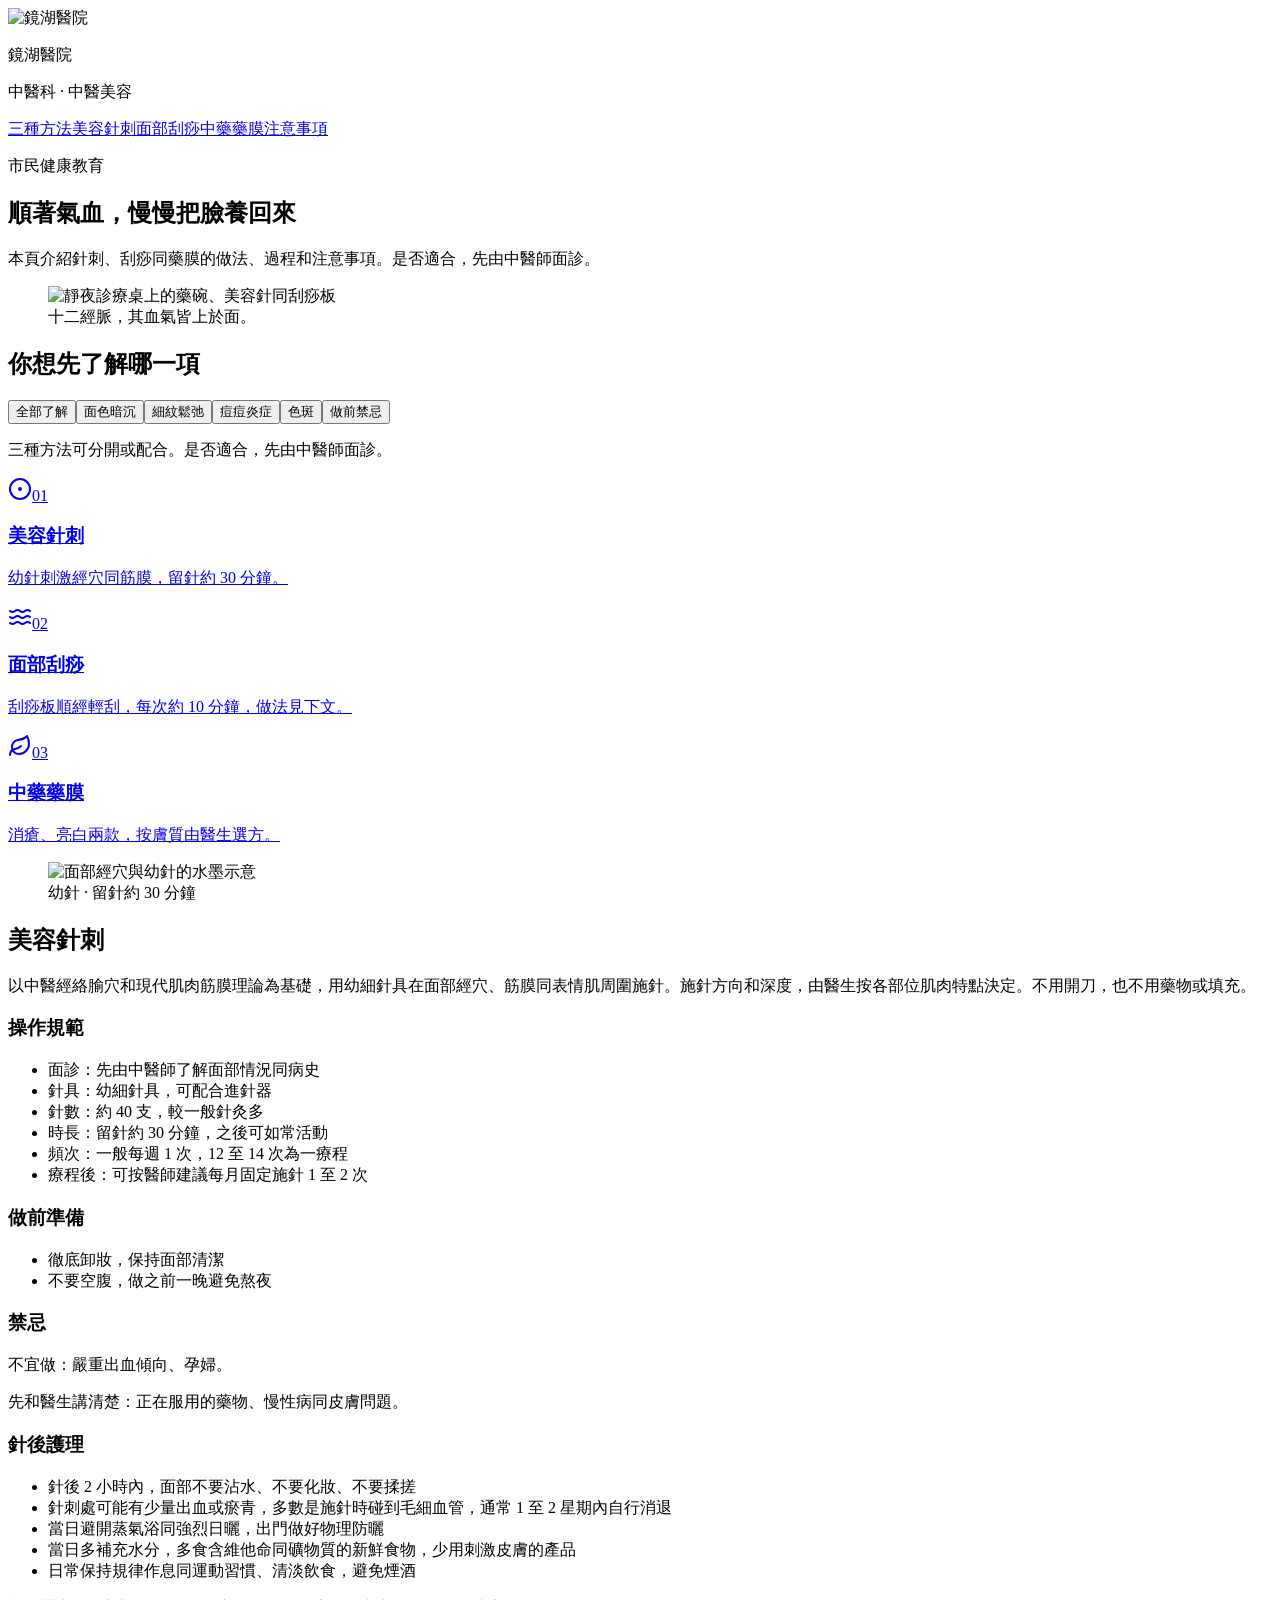
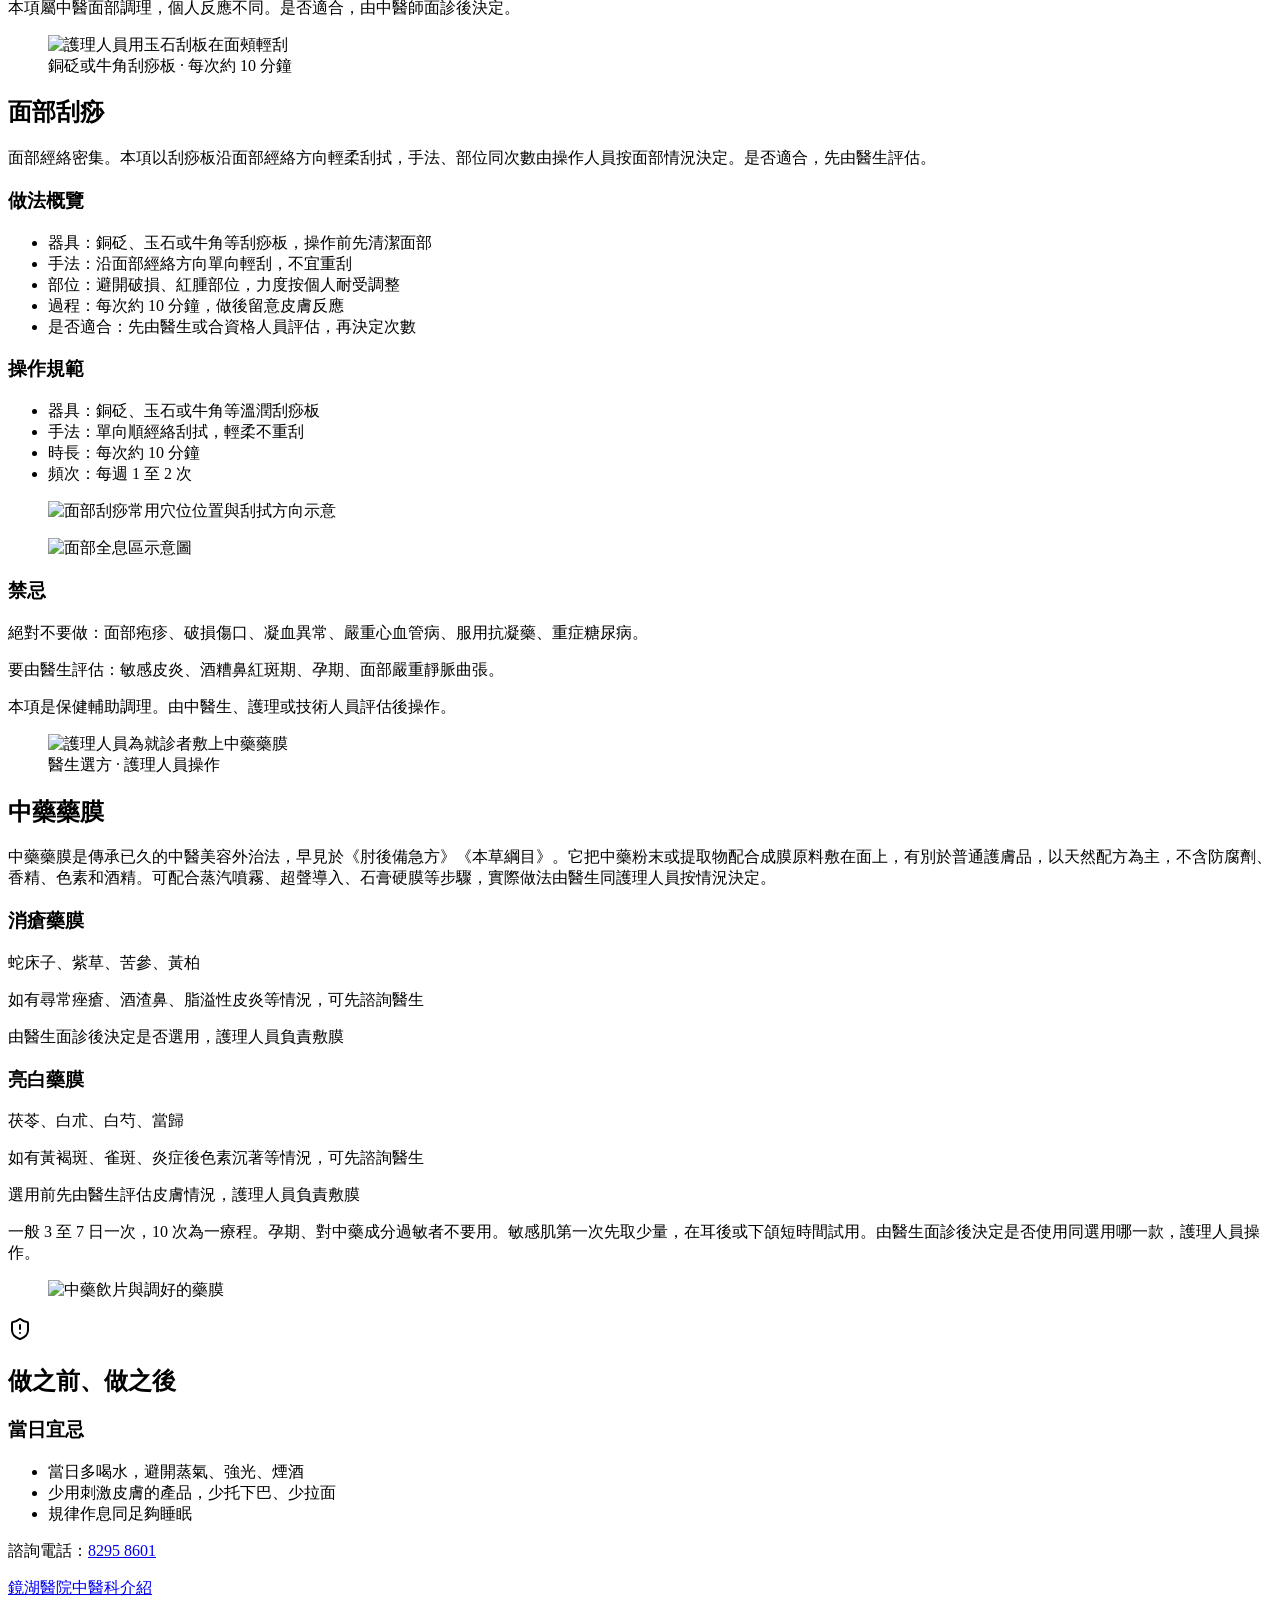
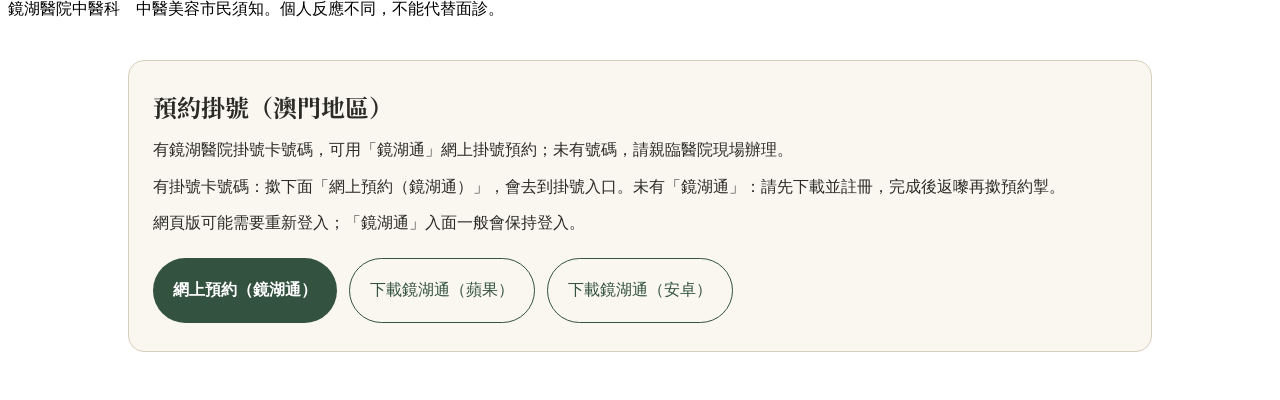
==== commit 8156bc95: "美容站：刮痧段補回「由中醫生、護理或技術人員評估後操作」" ====
--- a/index.html
+++ b/index.html
@@ -1,4 +1,4 @@
-<!DOCTYPE html><html lang="zh-Hant"><head><meta name="twitter:card" content="summary_large_image"><meta property="og:title" content="鏡湖中醫美容"><meta property="og:image" content="https://tcmmacau.github.io/beauty/og.jpg"><meta property="og:image:width" content="1200"><meta property="og:image:height" content="630"><meta charSet="utf-8"/><meta name="viewport" content="width=device-width, initial-scale=1"/><link rel="preload" as="image" href="/beauty/assets/kw-logo-DkwLnHbJ.png"/><link rel="preload" as="image" href="/beauty/assets/hero-DH2I0A-w.jpg"/><link rel="preload" as="image" href="/beauty/assets/needle-CSMA0wMv.jpg"/><link rel="preload" as="image" href="/beauty/assets/gua-photo-CaEXH-EU.jpg"/><link rel="preload" as="image" href="/beauty/assets/gua-points-1261ddf4.png"/><link rel="preload" as="image" href="/beauty/assets/gua-face-9376b097.png"/><link rel="preload" as="image" href="/beauty/assets/mask-photo-DO5ccgLn.jpg"/><link rel="preload" as="image" href="/beauty/assets/mask-herbs-DpN_MmUB.jpg"/><link rel="stylesheet" href="/beauty/assets/styles-ovVOGIad.css" data-precedence="default"/><link rel="stylesheet" href="https://fonts.googleapis.com/css2?family=Noto+Sans+TC:wght@400;500;700&amp;family=Noto+Serif+TC:wght@600;700&amp;display=swap" data-precedence="default"/><title>鏡湖中醫美容</title><meta name="description" content="鏡湖醫院中醫科市民須知：面部美容針刺、面部刮痧、中藥藥膜的做法、療程同注意事項。"/><meta name="theme-color" content="#1A2834"/><link rel="modulepreload" href="/beauty/assets/index-C0SkvzUB.js"/><link rel="modulepreload" href="/beauty/assets/rolldown-runtime-CbXtAM7H.js"/><link rel="modulepreload" href="/beauty/assets/routes-wlFPT6_i.js"/><link rel="icon" type="image/svg+xml" href="/beauty/favicon.svg"/><link rel="manifest" href="/beauty/__grok/manifest.webmanifest"/><link rel="apple-touch-icon" href="/beauty/__grok/icon-180.png"/><link rel="preconnect" href="https://fonts.googleapis.com"/><link rel="preconnect" href="https://fonts.gstatic.com" crossorigin="anonymous"/><meta name="apple-mobile-web-app-title" content="鏡湖中醫美容"><meta name="apple-mobile-web-app-status-bar-style" content="black"><script data-goatcounter="https://tcmmacau.goatcounter.com/count" async src="//gc.zgo.at/count.js"></script></head><body><!--$--><div class="min-h-screen"><header class="sticky top-0 z-20 border-b border-line bg-paper/95"><div class="mx-auto flex max-w-5xl items-center gap-3 px-4 py-3"><img src="/beauty/assets/kw-logo-DkwLnHbJ.png" alt="鏡湖醫院" class="h-11 w-auto"/><div><p class="font-serif text-lg tracking-widest text-indigo">鏡湖醫院</p><p class="text-xs tracking-widest text-muted">中醫科 · 中醫美容</p></div></div><nav aria-label="頁面章節" class="mx-auto flex max-w-5xl gap-2 overflow-x-auto px-4 pb-3"><a href="#methods" class="inline-flex h-11 shrink-0 items-center rounded-full border border-line bg-sheet px-4 text-sm text-ink">三種方法</a><a href="#needle" class="inline-flex h-11 shrink-0 items-center rounded-full border border-line bg-sheet px-4 text-sm text-ink">美容針刺</a><a href="#gua" class="inline-flex h-11 shrink-0 items-center rounded-full border border-line bg-sheet px-4 text-sm text-ink">面部刮痧</a><a href="#mask" class="inline-flex h-11 shrink-0 items-center rounded-full border border-line bg-sheet px-4 text-sm text-ink">中藥藥膜</a><a href="#safe" class="inline-flex h-11 shrink-0 items-center rounded-full border border-line bg-sheet px-4 text-sm text-ink">注意事項</a></nav></header><main class="mx-auto max-w-5xl px-4 pb-16"><section class="grid items-center gap-8 py-10 md:grid-cols-2"><div><p class="text-sm tracking-widest text-celadon">市民健康教育</p><h1 class="mt-2 text-4xl text-indigo md:text-5xl">順著氣血，慢慢把臉養回來</h1><p class="mt-4 text-muted">本頁介紹針刺、刮痧同藥膜的做法、過程和注意事項。是否適合，先由中醫師面診。</p></div><figure class="overflow-hidden rounded-3xl border border-line bg-sheet"><img src="/beauty/assets/hero-DH2I0A-w.jpg" alt="靜夜診療桌上的藥碗、美容針同刮痧板" class="aspect-video w-full object-cover"/><figcaption class="px-4 py-3 text-sm text-muted">十二經脈，其血氣皆上於面。</figcaption></figure></section><section id="methods" class="py-6"><h2 class="text-3xl text-indigo">你想先了解哪一項</h2><div class="mt-4 flex flex-wrap gap-2"><button type="button" class="inline-flex h-11 items-center rounded-full bg-celadon px-4 text-sm text-sheet" aria-pressed="true">全部了解</button><button type="button" class="inline-flex h-11 items-center rounded-full border border-line bg-sheet px-4 text-sm text-ink" aria-pressed="false">面色暗沉</button><button type="button" class="inline-flex h-11 items-center rounded-full border border-line bg-sheet px-4 text-sm text-ink" aria-pressed="false">細紋鬆弛</button><button type="button" class="inline-flex h-11 items-center rounded-full border border-line bg-sheet px-4 text-sm text-ink" aria-pressed="false">痘痘炎症</button><button type="button" class="inline-flex h-11 items-center rounded-full border border-line bg-sheet px-4 text-sm text-ink" aria-pressed="false">色斑</button><button type="button" class="inline-flex h-11 items-center rounded-full border border-line bg-sheet px-4 text-sm text-ink" aria-pressed="false">做前禁忌</button></div><p class="mt-4 max-w-3xl text-muted">三種方法可分開或配合。是否適合，先由中醫師面診。</p><div class="mt-6 grid gap-4 md:grid-cols-3"><a href="#needle" class="block rounded-3xl border bg-sheet p-5 border-celadon "><div class="flex items-center justify-between text-celadon"><svg xmlns="http://www.w3.org/2000/svg" width="24" height="24" viewBox="0 0 24 24" fill="none" stroke="currentColor" stroke-width="2" stroke-linecap="round" stroke-linejoin="round" class="lucide lucide-circle-dot size-5" aria-hidden="true"><circle cx="12" cy="12" r="10"></circle><circle cx="12" cy="12" r="1"></circle></svg><span class="text-xs tracking-widest text-gold">01</span></div><h3 class="mt-3 text-2xl">美容針刺</h3><p class="mt-2 text-sm text-muted">幼針刺激經穴同筋膜，留針約 30 分鐘。</p></a><a href="#gua" class="block rounded-3xl border bg-sheet p-5 border-celadon "><div class="flex items-center justify-between text-celadon"><svg xmlns="http://www.w3.org/2000/svg" width="24" height="24" viewBox="0 0 24 24" fill="none" stroke="currentColor" stroke-width="2" stroke-linecap="round" stroke-linejoin="round" class="lucide lucide-waves size-5" aria-hidden="true"><path d="M2 6c.6.5 1.2 1 2.5 1C7 7 7 5 9.5 5c2.6 0 2.4 2 5 2 2.5 0 2.5-2 5-2 1.3 0 1.9.5 2.5 1"></path><path d="M2 12c.6.5 1.2 1 2.5 1 2.5 0 2.5-2 5-2 2.6 0 2.4 2 5 2 2.5 0 2.5-2 5-2 1.3 0 1.9.5 2.5 1"></path><path d="M2 18c.6.5 1.2 1 2.5 1 2.5 0 2.5-2 5-2 2.6 0 2.4 2 5 2 2.5 0 2.5-2 5-2 1.3 0 1.9.5 2.5 1"></path></svg><span class="text-xs tracking-widest text-gold">02</span></div><h3 class="mt-3 text-2xl">面部刮痧</h3><p class="mt-2 text-sm text-muted">刮痧板順經輕刮，每次約 10 分鐘，做法見下文。</p></a><a href="#mask" class="block rounded-3xl border bg-sheet p-5 border-celadon "><div class="flex items-center justify-between text-celadon"><svg xmlns="http://www.w3.org/2000/svg" width="24" height="24" viewBox="0 0 24 24" fill="none" stroke="currentColor" stroke-width="2" stroke-linecap="round" stroke-linejoin="round" class="lucide lucide-leaf size-5" aria-hidden="true"><path d="M11 20A7 7 0 0 1 9.8 6.1C15.5 5 17 4.48 19 2c1 2 2 4.18 2 8 0 5.5-4.78 10-10 10Z"></path><path d="M2 21c0-3 1.85-5.36 5.08-6C9.5 14.52 12 13 13 12"></path></svg><span class="text-xs tracking-widest text-gold">03</span></div><h3 class="mt-3 text-2xl">中藥藥膜</h3><p class="mt-2 text-sm text-muted">消瘡、亮白兩款，按膚質由醫生選方。</p></a></div></section><section id="needle" class="grid gap-6 border-t border-line py-10 md:grid-cols-3"><figure class="overflow-hidden rounded-3xl border border-line bg-sheet md:col-span-1"><img src="/beauty/assets/needle-CSMA0wMv.jpg" alt="面部經穴與幼針的水墨示意" class="aspect-plate w-full object-cover"/><figcaption class="px-4 py-3 text-sm text-muted">幼針 · 留針約 30 分鐘</figcaption></figure><div class="md:col-span-2"><div class="flex flex-wrap items-center gap-3"><h2 class="text-3xl text-indigo">美容針刺</h2></div><p class="mt-2 text-muted">以中醫經絡腧穴和現代肌肉筋膜理論為基礎，用幼細針具在面部經穴、筋膜同表情肌周圍施針。施針方向和深度，由醫生按各部位肌肉特點決定。不用開刀，也不用藥物或填充。</p><div class="mt-4"><h3 class="mt-6 text-xl">操作規範</h3><ul class="mt-2 list-disc space-y-1 pl-5"><li>面診：先由中醫師了解面部情況同病史</li><li>針具：幼細針具，可配合進針器</li><li>針數：約 40 支，較一般針灸多</li><li>時長：留針約 30 分鐘，之後可如常活動</li><li>頻次：一般每週 1 次，12 至 14 次為一療程</li><li>療程後：可按醫師建議每月固定施針 1 至 2 次</li></ul><h3 class="mt-6 text-xl">做前準備</h3><ul class="mt-2 list-disc space-y-1 pl-5"><li>徹底卸妝，保持面部清潔</li><li>不要空腹，做之前一晚避免熬夜</li></ul><h3 class="mt-6 text-xl">禁忌</h3><div class="mt-2 rounded-2xl bg-indigo px-4 py-3 text-sm text-paper"><p class="mt-2 first:mt-0">不宜做：嚴重出血傾向、孕婦。</p><p class="mt-2 first:mt-0">先和醫生講清楚：正在服用的藥物、慢性病同皮膚問題。</p></div><h3 class="mt-6 text-xl">針後護理</h3><ul class="mt-2 list-disc space-y-1 pl-5"><li>針後 2 小時內，面部不要沾水、不要化妝、不要揉搓</li><li>針刺處可能有少量出血或瘀青，多數是施針時碰到毛細血管，通常 1 至 2 星期內自行消退</li><li>當日避開蒸氣浴同強烈日曬，出門做好物理防曬</li><li>當日多補充水分，多食含維他命同礦物質的新鮮食物，少用刺激皮膚的產品</li><li>日常保持規律作息同運動習慣、清淡飲食，避免煙酒</li></ul><p class="mt-4">本項屬中醫面部調理，個人反應不同。是否適合，由中醫師面診後決定。</p></div></div></section><section id="gua" class="grid gap-6 border-t border-line py-10 md:grid-cols-3"><figure class="overflow-hidden rounded-3xl border border-line bg-sheet md:col-span-1"><img src="/beauty/assets/gua-photo-CaEXH-EU.jpg" alt="護理人員用玉石刮板在面頰輕刮" class="aspect-plate w-full object-cover"/><figcaption class="px-4 py-3 text-sm text-muted">銅砭或牛角刮痧板 · 每次約 10 分鐘</figcaption></figure><div class="md:col-span-2"><div class="flex flex-wrap items-center gap-3"><h2 class="text-3xl text-indigo">面部刮痧</h2></div><p class="mt-2 text-muted">面部經絡密集。本項以刮痧板沿面部經絡方向輕柔刮拭，手法、部位同次數由操作人員按面部情況決定。是否適合，先由醫生評估。</p><div class="mt-4"><h3 class="mt-6 text-xl">做法概覽</h3><ul class="mt-2 list-disc space-y-1 pl-5"><li>器具：銅砭、玉石或牛角等刮痧板，操作前先清潔面部</li><li>手法：沿面部經絡方向單向輕刮，不宜重刮</li><li>部位：避開破損、紅腫部位，力度按個人耐受調整</li><li>過程：每次約 10 分鐘，做後留意皮膚反應</li><li>是否適合：先由醫生或合資格人員評估，再決定次數</li></ul><h3 class="mt-6 text-xl">操作規範</h3><ul class="mt-2 list-disc space-y-1 pl-5"><li>器具：銅砭、玉石或牛角等溫潤刮痧板</li><li>手法：單向順經絡刮拭，輕柔不重刮</li><li>時長：每次約 10 分鐘</li><li>頻次：每週 1 至 2 次</li></ul><div class="mt-6 grid gap-4 md:grid-cols-2"><figure class="overflow-hidden rounded-3xl border border-line bg-sheet"><img src="/beauty/assets/gua-points-1261ddf4.png" alt="面部刮痧常用穴位位置與刮拭方向示意" class="aspect-plate w-full object-contain"/></figure><figure class="overflow-hidden rounded-3xl border border-line bg-sheet"><img src="/beauty/assets/gua-face-9376b097.png" alt="面部全息區示意圖" class="aspect-plate w-full object-contain"/></figure></div><h3 class="mt-6 text-xl">禁忌</h3><div class="mt-2 rounded-2xl bg-indigo px-4 py-3 text-sm text-paper"><p class="mt-2 first:mt-0">絕對不要做：面部疱疹、破損傷口、凝血異常、嚴重心血管病、服用抗凝藥、重症糖尿病。</p><p class="mt-2 first:mt-0">要由醫生評估：敏感皮炎、酒糟鼻紅斑期、孕期、面部嚴重靜脈曲張。</p></div><p class="mt-4">本項是保健輔助調理。</p></div></div></section><section id="mask" class="grid gap-6 border-t border-line py-10 md:grid-cols-3"><figure class="overflow-hidden rounded-3xl border border-line bg-sheet md:col-span-1"><img src="/beauty/assets/mask-photo-DO5ccgLn.jpg" alt="護理人員為就診者敷上中藥藥膜" class="aspect-plate w-full object-cover"/><figcaption class="px-4 py-3 text-sm text-muted">醫生選方 · 護理人員操作</figcaption></figure><div class="md:col-span-2"><div class="flex flex-wrap items-center gap-3"><h2 class="text-3xl text-indigo">中藥藥膜</h2></div><p class="mt-2 text-muted">中藥藥膜是傳承已久的中醫美容外治法，早見於《肘後備急方》《本草綱目》。它把中藥粉末或提取物配合成膜原料敷在面上，有別於普通護膚品，以天然配方為主，不含防腐劑、香精、色素和酒精。可配合蒸汽噴霧、超聲導入、石膏硬膜等步驟，實際做法由醫生同護理人員按情況決定。</p><div class="mt-4"><div class="mt-4 grid gap-3 md:grid-cols-2"><article class="rounded-2xl border border-line bg-paper p-4"><h3 class="text-xl">消瘡藥膜</h3><p class="mt-2 text-sm text-celadon">蛇床子、紫草、苦參、黃柏</p><p class="mt-2">如有尋常痤瘡、酒渣鼻、脂溢性皮炎等情況，可先諮詢醫生</p><p class="mt-1 text-sm text-muted">由醫生面診後決定是否選用，護理人員負責敷膜</p></article><article class="rounded-2xl border border-line bg-paper p-4"><h3 class="text-xl">亮白藥膜</h3><p class="mt-2 text-sm text-celadon">茯苓、白朮、白芍、當歸</p><p class="mt-2">如有黃褐斑、雀斑、炎症後色素沉著等情況，可先諮詢醫生</p><p class="mt-1 text-sm text-muted">選用前先由醫生評估皮膚情況，護理人員負責敷膜</p></article></div><p class="mt-4">一般 3 至 7 日一次，10 次為一療程。孕期、對中藥成分過敏者不要用。敏感肌第一次先取少量，在耳後或下頜短時間試用。由醫生面診後決定是否使用同選用哪一款，護理人員操作。</p><figure class="mt-4 overflow-hidden rounded-3xl border border-line bg-sheet"><img src="/beauty/assets/mask-herbs-DpN_MmUB.jpg" alt="中藥飲片與調好的藥膜" class="aspect-video w-full object-cover"/></figure></div></div></section><section id="safe" class="py-8"><div class="flex items-center gap-2 text-celadon"><svg xmlns="http://www.w3.org/2000/svg" width="24" height="24" viewBox="0 0 24 24" fill="none" stroke="currentColor" stroke-width="2" stroke-linecap="round" stroke-linejoin="round" class="lucide lucide-shield-alert size-5" aria-hidden="true"><path d="M20 13c0 5-3.5 7.5-7.66 8.95a1 1 0 0 1-.67-.01C7.5 20.5 4 18 4 13V6a1 1 0 0 1 1-1c2 0 4.5-1.2 6.24-2.72a1.17 1.17 0 0 1 1.52 0C14.51 3.81 17 5 19 5a1 1 0 0 1 1 1z"></path><path d="M12 8v4"></path><path d="M12 16h.01"></path></svg><h2 class="text-3xl text-indigo">做之前、做之後</h2></div><div class="mt-4"><article class="rounded-3xl border border-line bg-sheet p-5"><h3 class="text-xl">當日宜忌</h3><ul class="mt-2 list-disc space-y-1 pl-5"><li>當日多喝水，避開蒸氣、強光、煙酒</li><li>少用刺激皮膚的產品，少托下巴、少拉面</li><li>規律作息同足夠睡眠</li></ul></article></div></section><section class="flex flex-col items-center gap-6 border-t border-line py-10"><p class="text-sm text-muted">諮詢電話：<a href="tel:+85382958601" class="font-medium text-celadon">8295 8601</a></p><a class="inline-flex h-11 items-center rounded-full bg-celadon px-5 text-sm text-sheet" href="https://www.kwh.org.mo/kwh/article/1713" target="_blank" rel="noreferrer">鏡湖醫院中醫科介紹</a></section><footer class="mt-8 text-sm text-muted">鏡湖醫院中醫科　中醫美容市民須知。個人反應不同，不能代替面診。</footer></main></div><!--/$--><!-- 預約掛號：連結設定見 booking-config.js，待醫院資訊科提供鏡湖通深連結後只改嗰一處 -->
+<!DOCTYPE html><html lang="zh-Hant"><head><meta name="twitter:card" content="summary_large_image"><meta property="og:title" content="鏡湖中醫美容"><meta property="og:image" content="https://tcmmacau.github.io/beauty/og.jpg"><meta property="og:image:width" content="1200"><meta property="og:image:height" content="630"><meta charSet="utf-8"/><meta name="viewport" content="width=device-width, initial-scale=1"/><link rel="preload" as="image" href="/beauty/assets/kw-logo-DkwLnHbJ.png"/><link rel="preload" as="image" href="/beauty/assets/hero-DH2I0A-w.jpg"/><link rel="preload" as="image" href="/beauty/assets/needle-CSMA0wMv.jpg"/><link rel="preload" as="image" href="/beauty/assets/gua-photo-CaEXH-EU.jpg"/><link rel="preload" as="image" href="/beauty/assets/gua-points-1261ddf4.png"/><link rel="preload" as="image" href="/beauty/assets/gua-face-9376b097.png"/><link rel="preload" as="image" href="/beauty/assets/mask-photo-DO5ccgLn.jpg"/><link rel="preload" as="image" href="/beauty/assets/mask-herbs-DpN_MmUB.jpg"/><link rel="stylesheet" href="/beauty/assets/styles-ovVOGIad.css" data-precedence="default"/><link rel="stylesheet" href="https://fonts.googleapis.com/css2?family=Noto+Sans+TC:wght@400;500;700&amp;family=Noto+Serif+TC:wght@600;700&amp;display=swap" data-precedence="default"/><title>鏡湖中醫美容</title><meta name="description" content="鏡湖醫院中醫科市民須知：面部美容針刺、面部刮痧、中藥藥膜的做法、療程同注意事項。"/><meta name="theme-color" content="#1A2834"/><link rel="modulepreload" href="/beauty/assets/index-C0SkvzUB.js"/><link rel="modulepreload" href="/beauty/assets/rolldown-runtime-CbXtAM7H.js"/><link rel="modulepreload" href="/beauty/assets/routes-wlFPT6_i.js"/><link rel="icon" type="image/svg+xml" href="/beauty/favicon.svg"/><link rel="manifest" href="/beauty/__grok/manifest.webmanifest"/><link rel="apple-touch-icon" href="/beauty/__grok/icon-180.png"/><link rel="preconnect" href="https://fonts.googleapis.com"/><link rel="preconnect" href="https://fonts.gstatic.com" crossorigin="anonymous"/><meta name="apple-mobile-web-app-title" content="鏡湖中醫美容"><meta name="apple-mobile-web-app-status-bar-style" content="black"><script data-goatcounter="https://tcmmacau.goatcounter.com/count" async src="//gc.zgo.at/count.js"></script></head><body><!--$--><div class="min-h-screen"><header class="sticky top-0 z-20 border-b border-line bg-paper/95"><div class="mx-auto flex max-w-5xl items-center gap-3 px-4 py-3"><img src="/beauty/assets/kw-logo-DkwLnHbJ.png" alt="鏡湖醫院" class="h-11 w-auto"/><div><p class="font-serif text-lg tracking-widest text-indigo">鏡湖醫院</p><p class="text-xs tracking-widest text-muted">中醫科 · 中醫美容</p></div></div><nav aria-label="頁面章節" class="mx-auto flex max-w-5xl gap-2 overflow-x-auto px-4 pb-3"><a href="#methods" class="inline-flex h-11 shrink-0 items-center rounded-full border border-line bg-sheet px-4 text-sm text-ink">三種方法</a><a href="#needle" class="inline-flex h-11 shrink-0 items-center rounded-full border border-line bg-sheet px-4 text-sm text-ink">美容針刺</a><a href="#gua" class="inline-flex h-11 shrink-0 items-center rounded-full border border-line bg-sheet px-4 text-sm text-ink">面部刮痧</a><a href="#mask" class="inline-flex h-11 shrink-0 items-center rounded-full border border-line bg-sheet px-4 text-sm text-ink">中藥藥膜</a><a href="#safe" class="inline-flex h-11 shrink-0 items-center rounded-full border border-line bg-sheet px-4 text-sm text-ink">注意事項</a></nav></header><main class="mx-auto max-w-5xl px-4 pb-16"><section class="grid items-center gap-8 py-10 md:grid-cols-2"><div><p class="text-sm tracking-widest text-celadon">市民健康教育</p><h1 class="mt-2 text-4xl text-indigo md:text-5xl">順著氣血，慢慢把臉養回來</h1><p class="mt-4 text-muted">本頁介紹針刺、刮痧同藥膜的做法、過程和注意事項。是否適合，先由中醫師面診。</p></div><figure class="overflow-hidden rounded-3xl border border-line bg-sheet"><img src="/beauty/assets/hero-DH2I0A-w.jpg" alt="靜夜診療桌上的藥碗、美容針同刮痧板" class="aspect-video w-full object-cover"/><figcaption class="px-4 py-3 text-sm text-muted">十二經脈，其血氣皆上於面。</figcaption></figure></section><section id="methods" class="py-6"><h2 class="text-3xl text-indigo">你想先了解哪一項</h2><div class="mt-4 flex flex-wrap gap-2"><button type="button" class="inline-flex h-11 items-center rounded-full bg-celadon px-4 text-sm text-sheet" aria-pressed="true">全部了解</button><button type="button" class="inline-flex h-11 items-center rounded-full border border-line bg-sheet px-4 text-sm text-ink" aria-pressed="false">面色暗沉</button><button type="button" class="inline-flex h-11 items-center rounded-full border border-line bg-sheet px-4 text-sm text-ink" aria-pressed="false">細紋鬆弛</button><button type="button" class="inline-flex h-11 items-center rounded-full border border-line bg-sheet px-4 text-sm text-ink" aria-pressed="false">痘痘炎症</button><button type="button" class="inline-flex h-11 items-center rounded-full border border-line bg-sheet px-4 text-sm text-ink" aria-pressed="false">色斑</button><button type="button" class="inline-flex h-11 items-center rounded-full border border-line bg-sheet px-4 text-sm text-ink" aria-pressed="false">做前禁忌</button></div><p class="mt-4 max-w-3xl text-muted">三種方法可分開或配合。是否適合，先由中醫師面診。</p><div class="mt-6 grid gap-4 md:grid-cols-3"><a href="#needle" class="block rounded-3xl border bg-sheet p-5 border-celadon "><div class="flex items-center justify-between text-celadon"><svg xmlns="http://www.w3.org/2000/svg" width="24" height="24" viewBox="0 0 24 24" fill="none" stroke="currentColor" stroke-width="2" stroke-linecap="round" stroke-linejoin="round" class="lucide lucide-circle-dot size-5" aria-hidden="true"><circle cx="12" cy="12" r="10"></circle><circle cx="12" cy="12" r="1"></circle></svg><span class="text-xs tracking-widest text-gold">01</span></div><h3 class="mt-3 text-2xl">美容針刺</h3><p class="mt-2 text-sm text-muted">幼針刺激經穴同筋膜，留針約 30 分鐘。</p></a><a href="#gua" class="block rounded-3xl border bg-sheet p-5 border-celadon "><div class="flex items-center justify-between text-celadon"><svg xmlns="http://www.w3.org/2000/svg" width="24" height="24" viewBox="0 0 24 24" fill="none" stroke="currentColor" stroke-width="2" stroke-linecap="round" stroke-linejoin="round" class="lucide lucide-waves size-5" aria-hidden="true"><path d="M2 6c.6.5 1.2 1 2.5 1C7 7 7 5 9.5 5c2.6 0 2.4 2 5 2 2.5 0 2.5-2 5-2 1.3 0 1.9.5 2.5 1"></path><path d="M2 12c.6.5 1.2 1 2.5 1 2.5 0 2.5-2 5-2 2.6 0 2.4 2 5 2 2.5 0 2.5-2 5-2 1.3 0 1.9.5 2.5 1"></path><path d="M2 18c.6.5 1.2 1 2.5 1 2.5 0 2.5-2 5-2 2.6 0 2.4 2 5 2 2.5 0 2.5-2 5-2 1.3 0 1.9.5 2.5 1"></path></svg><span class="text-xs tracking-widest text-gold">02</span></div><h3 class="mt-3 text-2xl">面部刮痧</h3><p class="mt-2 text-sm text-muted">刮痧板順經輕刮，每次約 10 分鐘，做法見下文。</p></a><a href="#mask" class="block rounded-3xl border bg-sheet p-5 border-celadon "><div class="flex items-center justify-between text-celadon"><svg xmlns="http://www.w3.org/2000/svg" width="24" height="24" viewBox="0 0 24 24" fill="none" stroke="currentColor" stroke-width="2" stroke-linecap="round" stroke-linejoin="round" class="lucide lucide-leaf size-5" aria-hidden="true"><path d="M11 20A7 7 0 0 1 9.8 6.1C15.5 5 17 4.48 19 2c1 2 2 4.18 2 8 0 5.5-4.78 10-10 10Z"></path><path d="M2 21c0-3 1.85-5.36 5.08-6C9.5 14.52 12 13 13 12"></path></svg><span class="text-xs tracking-widest text-gold">03</span></div><h3 class="mt-3 text-2xl">中藥藥膜</h3><p class="mt-2 text-sm text-muted">消瘡、亮白兩款，按膚質由醫生選方。</p></a></div></section><section id="needle" class="grid gap-6 border-t border-line py-10 md:grid-cols-3"><figure class="overflow-hidden rounded-3xl border border-line bg-sheet md:col-span-1"><img src="/beauty/assets/needle-CSMA0wMv.jpg" alt="面部經穴與幼針的水墨示意" class="aspect-plate w-full object-cover"/><figcaption class="px-4 py-3 text-sm text-muted">幼針 · 留針約 30 分鐘</figcaption></figure><div class="md:col-span-2"><div class="flex flex-wrap items-center gap-3"><h2 class="text-3xl text-indigo">美容針刺</h2></div><p class="mt-2 text-muted">以中醫經絡腧穴和現代肌肉筋膜理論為基礎，用幼細針具在面部經穴、筋膜同表情肌周圍施針。施針方向和深度，由醫生按各部位肌肉特點決定。不用開刀，也不用藥物或填充。</p><div class="mt-4"><h3 class="mt-6 text-xl">操作規範</h3><ul class="mt-2 list-disc space-y-1 pl-5"><li>面診：先由中醫師了解面部情況同病史</li><li>針具：幼細針具，可配合進針器</li><li>針數：約 40 支，較一般針灸多</li><li>時長：留針約 30 分鐘，之後可如常活動</li><li>頻次：一般每週 1 次，12 至 14 次為一療程</li><li>療程後：可按醫師建議每月固定施針 1 至 2 次</li></ul><h3 class="mt-6 text-xl">做前準備</h3><ul class="mt-2 list-disc space-y-1 pl-5"><li>徹底卸妝，保持面部清潔</li><li>不要空腹，做之前一晚避免熬夜</li></ul><h3 class="mt-6 text-xl">禁忌</h3><div class="mt-2 rounded-2xl bg-indigo px-4 py-3 text-sm text-paper"><p class="mt-2 first:mt-0">不宜做：嚴重出血傾向、孕婦。</p><p class="mt-2 first:mt-0">先和醫生講清楚：正在服用的藥物、慢性病同皮膚問題。</p></div><h3 class="mt-6 text-xl">針後護理</h3><ul class="mt-2 list-disc space-y-1 pl-5"><li>針後 2 小時內，面部不要沾水、不要化妝、不要揉搓</li><li>針刺處可能有少量出血或瘀青，多數是施針時碰到毛細血管，通常 1 至 2 星期內自行消退</li><li>當日避開蒸氣浴同強烈日曬，出門做好物理防曬</li><li>當日多補充水分，多食含維他命同礦物質的新鮮食物，少用刺激皮膚的產品</li><li>日常保持規律作息同運動習慣、清淡飲食，避免煙酒</li></ul><p class="mt-4">本項屬中醫面部調理，個人反應不同。是否適合，由中醫師面診後決定。</p></div></div></section><section id="gua" class="grid gap-6 border-t border-line py-10 md:grid-cols-3"><figure class="overflow-hidden rounded-3xl border border-line bg-sheet md:col-span-1"><img src="/beauty/assets/gua-photo-CaEXH-EU.jpg" alt="護理人員用玉石刮板在面頰輕刮" class="aspect-plate w-full object-cover"/><figcaption class="px-4 py-3 text-sm text-muted">銅砭或牛角刮痧板 · 每次約 10 分鐘</figcaption></figure><div class="md:col-span-2"><div class="flex flex-wrap items-center gap-3"><h2 class="text-3xl text-indigo">面部刮痧</h2></div><p class="mt-2 text-muted">面部經絡密集。本項以刮痧板沿面部經絡方向輕柔刮拭，手法、部位同次數由操作人員按面部情況決定。是否適合，先由醫生評估。</p><div class="mt-4"><h3 class="mt-6 text-xl">做法概覽</h3><ul class="mt-2 list-disc space-y-1 pl-5"><li>器具：銅砭、玉石或牛角等刮痧板，操作前先清潔面部</li><li>手法：沿面部經絡方向單向輕刮，不宜重刮</li><li>部位：避開破損、紅腫部位，力度按個人耐受調整</li><li>過程：每次約 10 分鐘，做後留意皮膚反應</li><li>是否適合：先由醫生或合資格人員評估，再決定次數</li></ul><h3 class="mt-6 text-xl">操作規範</h3><ul class="mt-2 list-disc space-y-1 pl-5"><li>器具：銅砭、玉石或牛角等溫潤刮痧板</li><li>手法：單向順經絡刮拭，輕柔不重刮</li><li>時長：每次約 10 分鐘</li><li>頻次：每週 1 至 2 次</li></ul><div class="mt-6 grid gap-4 md:grid-cols-2"><figure class="overflow-hidden rounded-3xl border border-line bg-sheet"><img src="/beauty/assets/gua-points-1261ddf4.png" alt="面部刮痧常用穴位位置與刮拭方向示意" class="aspect-plate w-full object-contain"/></figure><figure class="overflow-hidden rounded-3xl border border-line bg-sheet"><img src="/beauty/assets/gua-face-9376b097.png" alt="面部全息區示意圖" class="aspect-plate w-full object-contain"/></figure></div><h3 class="mt-6 text-xl">禁忌</h3><div class="mt-2 rounded-2xl bg-indigo px-4 py-3 text-sm text-paper"><p class="mt-2 first:mt-0">絕對不要做：面部疱疹、破損傷口、凝血異常、嚴重心血管病、服用抗凝藥、重症糖尿病。</p><p class="mt-2 first:mt-0">要由醫生評估：敏感皮炎、酒糟鼻紅斑期、孕期、面部嚴重靜脈曲張。</p></div><p class="mt-4">本項是保健輔助調理。由中醫生、護理或技術人員評估後操作。</p></div></div></section><section id="mask" class="grid gap-6 border-t border-line py-10 md:grid-cols-3"><figure class="overflow-hidden rounded-3xl border border-line bg-sheet md:col-span-1"><img src="/beauty/assets/mask-photo-DO5ccgLn.jpg" alt="護理人員為就診者敷上中藥藥膜" class="aspect-plate w-full object-cover"/><figcaption class="px-4 py-3 text-sm text-muted">醫生選方 · 護理人員操作</figcaption></figure><div class="md:col-span-2"><div class="flex flex-wrap items-center gap-3"><h2 class="text-3xl text-indigo">中藥藥膜</h2></div><p class="mt-2 text-muted">中藥藥膜是傳承已久的中醫美容外治法，早見於《肘後備急方》《本草綱目》。它把中藥粉末或提取物配合成膜原料敷在面上，有別於普通護膚品，以天然配方為主，不含防腐劑、香精、色素和酒精。可配合蒸汽噴霧、超聲導入、石膏硬膜等步驟，實際做法由醫生同護理人員按情況決定。</p><div class="mt-4"><div class="mt-4 grid gap-3 md:grid-cols-2"><article class="rounded-2xl border border-line bg-paper p-4"><h3 class="text-xl">消瘡藥膜</h3><p class="mt-2 text-sm text-celadon">蛇床子、紫草、苦參、黃柏</p><p class="mt-2">如有尋常痤瘡、酒渣鼻、脂溢性皮炎等情況，可先諮詢醫生</p><p class="mt-1 text-sm text-muted">由醫生面診後決定是否選用，護理人員負責敷膜</p></article><article class="rounded-2xl border border-line bg-paper p-4"><h3 class="text-xl">亮白藥膜</h3><p class="mt-2 text-sm text-celadon">茯苓、白朮、白芍、當歸</p><p class="mt-2">如有黃褐斑、雀斑、炎症後色素沉著等情況，可先諮詢醫生</p><p class="mt-1 text-sm text-muted">選用前先由醫生評估皮膚情況，護理人員負責敷膜</p></article></div><p class="mt-4">一般 3 至 7 日一次，10 次為一療程。孕期、對中藥成分過敏者不要用。敏感肌第一次先取少量，在耳後或下頜短時間試用。由醫生面診後決定是否使用同選用哪一款，護理人員操作。</p><figure class="mt-4 overflow-hidden rounded-3xl border border-line bg-sheet"><img src="/beauty/assets/mask-herbs-DpN_MmUB.jpg" alt="中藥飲片與調好的藥膜" class="aspect-video w-full object-cover"/></figure></div></div></section><section id="safe" class="py-8"><div class="flex items-center gap-2 text-celadon"><svg xmlns="http://www.w3.org/2000/svg" width="24" height="24" viewBox="0 0 24 24" fill="none" stroke="currentColor" stroke-width="2" stroke-linecap="round" stroke-linejoin="round" class="lucide lucide-shield-alert size-5" aria-hidden="true"><path d="M20 13c0 5-3.5 7.5-7.66 8.95a1 1 0 0 1-.67-.01C7.5 20.5 4 18 4 13V6a1 1 0 0 1 1-1c2 0 4.5-1.2 6.24-2.72a1.17 1.17 0 0 1 1.52 0C14.51 3.81 17 5 19 5a1 1 0 0 1 1 1z"></path><path d="M12 8v4"></path><path d="M12 16h.01"></path></svg><h2 class="text-3xl text-indigo">做之前、做之後</h2></div><div class="mt-4"><article class="rounded-3xl border border-line bg-sheet p-5"><h3 class="text-xl">當日宜忌</h3><ul class="mt-2 list-disc space-y-1 pl-5"><li>當日多喝水，避開蒸氣、強光、煙酒</li><li>少用刺激皮膚的產品，少托下巴、少拉面</li><li>規律作息同足夠睡眠</li></ul></article></div></section><section class="flex flex-col items-center gap-6 border-t border-line py-10"><p class="text-sm text-muted">諮詢電話：<a href="tel:+85382958601" class="font-medium text-celadon">8295 8601</a></p><a class="inline-flex h-11 items-center rounded-full bg-celadon px-5 text-sm text-sheet" href="https://www.kwh.org.mo/kwh/article/1713" target="_blank" rel="noreferrer">鏡湖醫院中醫科介紹</a></section><footer class="mt-8 text-sm text-muted">鏡湖醫院中醫科　中醫美容市民須知。個人反應不同，不能代替面診。</footer></main></div><!--/$--><!-- 預約掛號：連結設定見 booking-config.js，待醫院資訊科提供鏡湖通深連結後只改嗰一處 -->
 <section id="booking" aria-label="預約掛號（澳門地區）" style="max-width:64rem;margin:0 auto;padding:2.5rem 1rem;">
 <div style="border:1px solid #d8cfbc;border-radius:16px;background:#faf7f0;padding:1.75rem 1.5rem;color:#2b2b26;">
 <h2 style="font-family:'Noto Serif TC',serif;font-size:1.5rem;margin:0 0 .75rem;">預約掛號（澳門地區）</h2>
